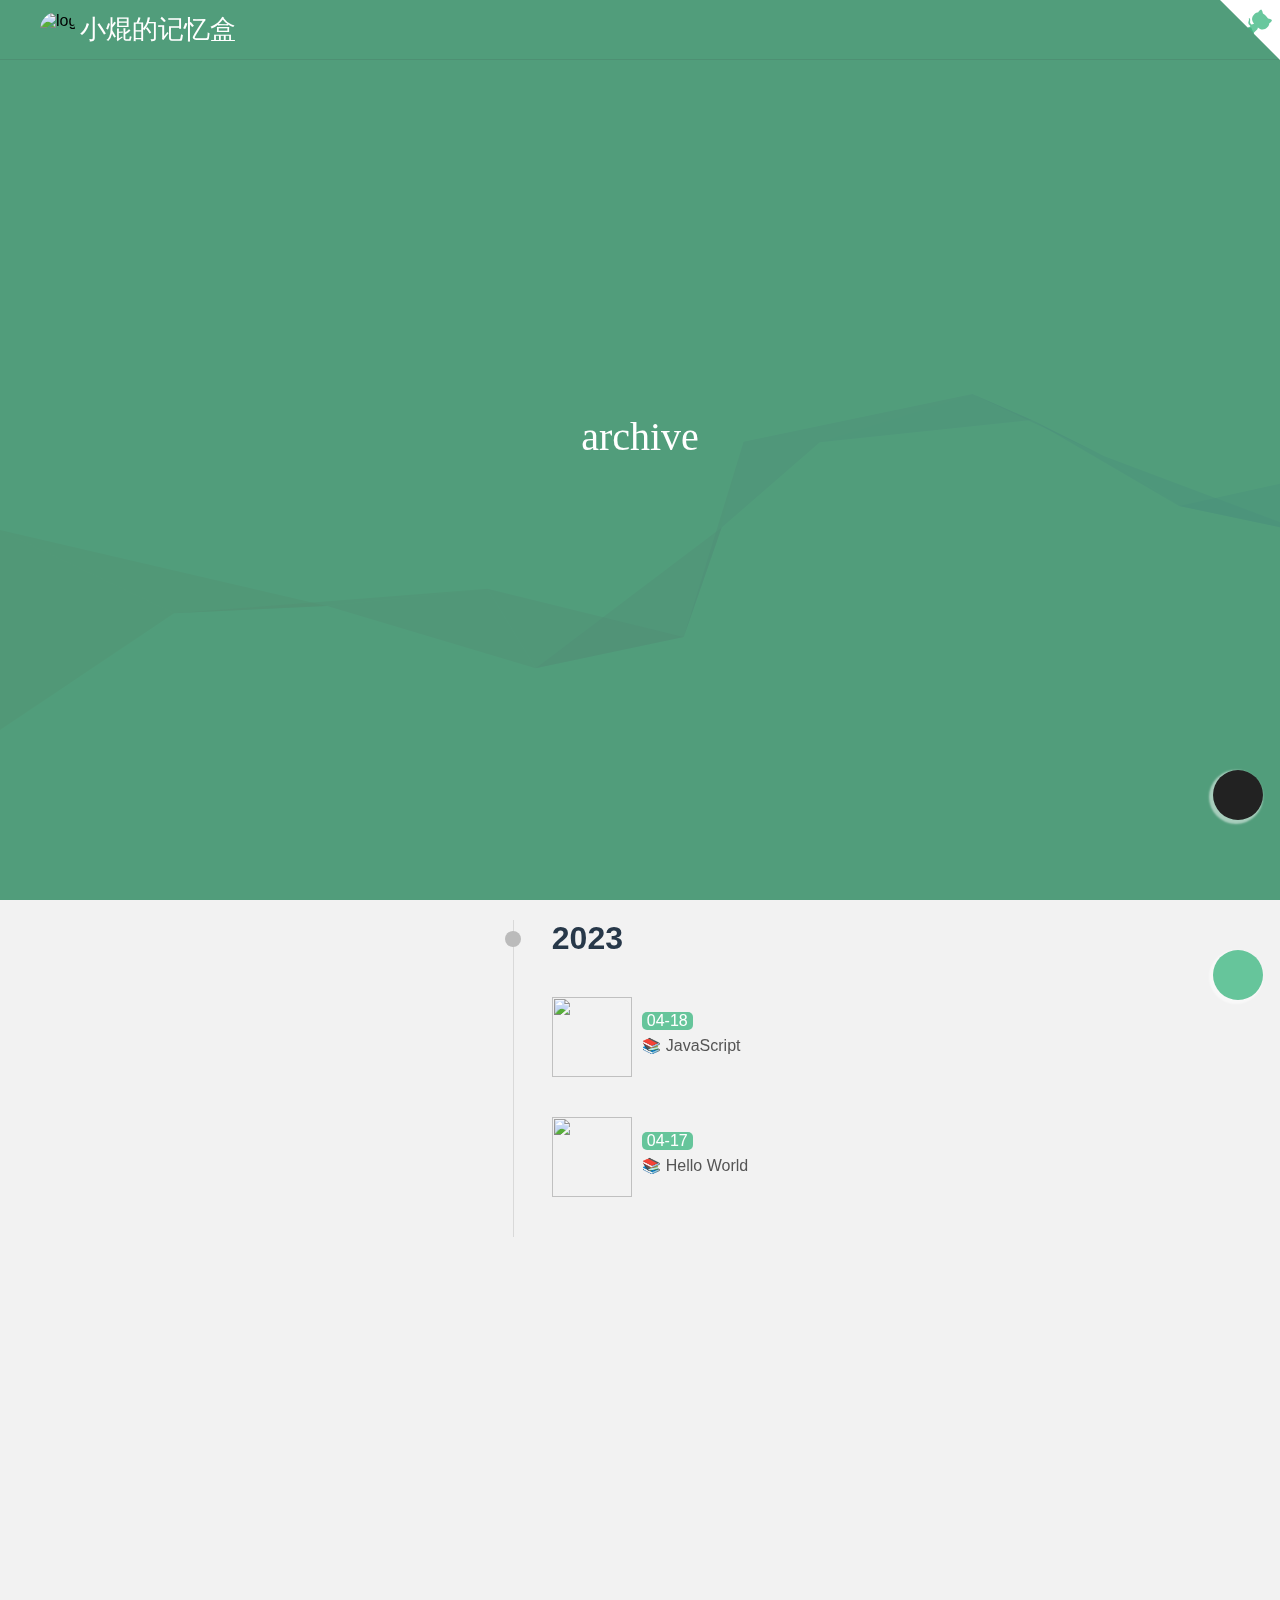
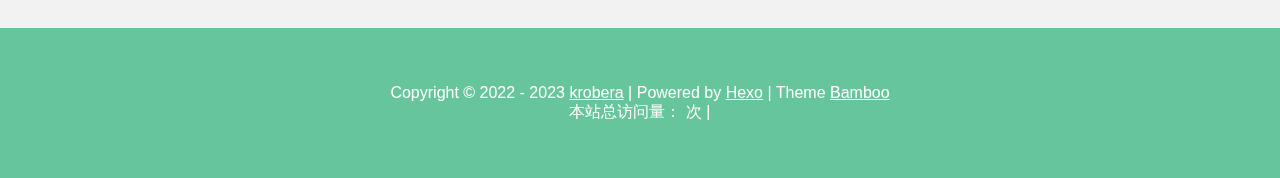
==== archives/index.html @ 3b60a6db "My first test from kun-1" ====
<!DOCTYPE html>
<html>
  <!-- meta/link... -->
  



<head>
  <meta http-equiv="content-type" content="text/html; charset=utf-8">
  <meta content="width=device-width, initial-scale=1.0, maximum-scale=1.0, user-scalable=0" name="viewport">
  <!-- Global site tag (gtag.js) - Google Analytics -->


  <title>归档 | 小焜的记忆盒</title>

  <link rel="icon" type="image/x-icon, image/vnd.microsoft.icon" href="/favicon.ico">
  <link rel="stylesheet" href="https://at.alicdn.com/t/font_1911880_c1nvbyezg17.css">
  <link href="https://unpkg.com/@fortawesome/fontawesome-free/css/all.min.css" rel="stylesheet">
  <link href="/js/swiper/swiper@5.4.1.min.css" rel="stylesheet">
  
  
    <script>
        var themeModelId = '4';
        if (themeModelId) {
            localStorage.setItem('modelId', themeModelId);
        }
    </script>
    
    <script defer src="https://cdn.jsdelivr.net/gh/yuang01/live2d-widget@latest/autoload.js"></script>
    <script>
        var live2dOpen = eval('true') || false;
        if (!live2dOpen) {
            localStorage.setItem('waifu-display', 1609323474481);
        }
    </script>
  
  
  
<link rel="stylesheet" href="/css/animate.min.css">

  
<link rel="stylesheet" href="/css/style.css">

  
  
    <link href="https://cdn.jsdelivr.net/npm/@fancyapps/ui@5.0/dist/fancybox/fancybox.css" rel="stylesheet">
  
  
    
<link rel="stylesheet" href="/js/shareJs/share.min.css">

  
  <style>
        @media (max-width: 992px) {
            #waifu {
                display: none;
            }
        }
    </style>
    <script defer src="//cdn.bootcss.com/pace/1.0.2/pace.min.js"></script>
    <link href="//cdn.bootcss.com/pace/1.0.2/themes/pink/pace-theme-flash.css" rel="stylesheet">

    
    
    <!-- 依赖于jquery和vue -->
    
        <script src="https://unpkg.com/jquery@3.5.1/dist/jquery.min.js"></script>
    

    
        <script src="https://unpkg.com/vue@2.6.11/dist/vue.min.js"></script>
    

    <!-- import link -->
    
        
            
        
            
        
    
    <!-- import script -->
    
        
            
        
            
        
    

<meta name="generator" content="Hexo 6.3.0"></head>

  
  <!-- 预加载动画 -->
  <!-- 页面预加载动画 -->

  
    <div class="preloader_2" id="loader">
  <div class="loader"></div>
</div>

  
<script>
  var endLoading = function () {
    document.body.style.overflow = 'auto';
    document.getElementById('loader').classList.add("loading");
  }
  window.addEventListener('DOMContentLoaded',endLoading);
</script>

  <body>
    <!-- 判断是否为暗黑风格 -->
    <!-- 判断是否为黑夜模式 -->
<script>
  let isDark = JSON.parse(localStorage.getItem('dark')) || JSON.parse('false');

  if (isDark) {
    $(document.body).addClass('darkModel');
  }
</script>

    <!-- 需要在上面加载的js -->
    <script>
  function loadScript(src, cb) {
    return new Promise(resolve => {
      setTimeout(function () {
        var HEAD = document.getElementsByTagName("head")[0] || document.documentElement;
        var script = document.createElement("script");
        script.setAttribute("type", "text/javascript");
        if (cb) {
          if (JSON.stringify(cb)) {
            for (let p in cb) {
              if (p == "onload") {
                script[p] = () => {
                  cb[p]()
                  resolve()
                }
              } else {
                script[p] = cb[p]
                script.onload = resolve
              }
            }
          } else {
            script.onload = () => {
              cb()
              resolve()
            };
          }
        } else {
          script.onload = resolve
        }
        script.setAttribute("src", src);
        HEAD.appendChild(script);
      });
    });
  }

  //https://github.com/filamentgroup/loadCSS
  var loadCSS = function (src) {
    return new Promise(resolve => {
      setTimeout(function () {
        var link = document.createElement('link');
        link.rel = "stylesheet";
        link.href = src;
        link.onload = resolve;
        document.getElementsByTagName("head")[0].appendChild(link);
      });
    });
  };

</script> 

<!-- 轮播图所需要的js -->
<script src="/js/swiper/swiper.min.js"></script>
<script src="/js/swiper/vue-awesome-swiper.js"></script>
<script src="/js/swiper/swiper.animate1.0.3.min.js"></script>

<script type="text/javascript">
  Vue.use(window.VueAwesomeSwiper)
</script>


  <script src="/js/vue-typed-js/index.js"></script>


<!-- 首页的公告滚动插件的js需要重新加载 -->
<script src="/js/vue-seamless-scroll/index.js"></script>

<!-- 打字机效果js -->
<script src="https://unpkg.com/typed.js@2.0.11"></script>


    <div id="safearea">
      <main class="main" id="pjax-container">
        <!-- 头部导航 -->
        
<header class="header  " 
  id="navHeader"
  style="position: fixed;
  left: 0; top: 0; z-index: 10;width: 100%;"
>
  <div class="header-content">
    <div class="bars">
      <div id="appDrawer" class="sidebar-image">
  <div class="drawer-box-icon">
    <i class="fas fa-bars" aria-hidden="true" @click="showDialogDrawer"></i>
  </div>
  
  <transition name="fade">
    <div class="drawer-box_mask" v-cloak style="display: none;" v-show="visible" @click.self="cancelDialogDrawer">
    </div>
  </transition>
  <div class="drawer-box" :class="{'active': visible}">
    <div class="drawer-box-head bg-color">
      <img class="drawer-box-head_logo lazyload placeholder" src="/medias/head.jpg" class="lazyload placeholder" data-srcset="/medias/head.jpg" srcset="https://pic1.zhimg.com/v2-cd38920285d125be80b3eb504052c550_b.webp" alt="logo">
      <h3 class="drawer-box-head_title">小焜的记忆盒</h3>
      <h5 class="drawer-box-head_desc">欢迎来到小焜的个人空间</h5>
    </div>
    
    <div class="drawer-box-content">
      <ul class="drawer-box-content_menu">
        
        
          <li class="drawer-box-content_item">
            <a target="_blank" rel="noopener" href="https://github.com/krobera">
              <i class="fas fa-github" aria-hidden="true"></i>
              <span>Github</span>
            </a>
          </li>
        
      </ul>
    </div>
  </div>
</div>

<script>
  var body = document.body || document.documentElement || window;
  var vm = new Vue({
    el: '#appDrawer',
    data: {
      visible: false,
      top: 0,
      openArr: [],
    },
    computed: {
    },
    mounted() {
    },
    methods: {
      isOpen(index) {
        if (this.openArr.includes(index)) {
          return true;
        } else {
          return false;
        }
      },
      openOrCloseMenu(curIndex) {
        const index = this.openArr.indexOf(curIndex);
        if (index !== -1) {
          this.openArr.splice(index, 1);
        } else {
          this.openArr.push(curIndex);
        }
      },
      showDialogDrawer() {
        this.visible = true;
        // 防止页面滚动，只能让弹框滚动
        this.top = $(document).scrollTop()
        body.style.cssText = 'width: 100%; height: 100%;overflow: hidden;';
      },
      cancelDialogDrawer() {
        this.visible = false;
        body.removeAttribute('style');
        $(document).scrollTop(this.top)
      }
    },
    created() {}
  })
</script>

    </div>
    <div class="blog-title" id="author-avatar">
      
        <div class="avatar">
          <img src="/medias/head.jpg" class="lazyload placeholder" data-srcset="/medias/head.jpg" srcset="https://pic1.zhimg.com/v2-cd38920285d125be80b3eb504052c550_b.webp" alt="logo">
        </div>
      
      <a href="/" class="logo">小焜的记忆盒</a>
    </div>
    <nav class="navbar">
      <ul class="menu">
        
      </ul>
      
      
        <div id="appSearch">
  <div class="search"  @click="showDialog()"><i class="fas fa-search" aria-hidden="true"></i></div>
  <transition name="fade">
    <div class="message-box_wrapper" style="display: none;" v-cloak v-show="dialogVisible" @click.self="cancelDialogVisible()">
      <div class="message-box animated bounceInDown">
        <h2>
          <span>
            <i class="fas fa-search" aria-hidden="true"></i>
            <span class="title">本地搜索</span>
          </span>
          <i class="fas fa-times close" pointer style="float:right;" aria-hidden="true" @click.self="cancelDialogVisible()"></i>
        </h2>
        <form class="site-search-form">
          <input type="text"
            placeholder="请输入关键字"
            id="local-search-input" 
            @click="getSearchFile()"
            class="st-search-input"
            v-model="searchInput"
          />
        </form>
        <div class="result-wrapper">
          <div id="local-search-result" class="local-search-result-cls"></div>
        </div>
      </div>
    </div>
  </transition>
</div>
<script src="/js/local_search.js"></script>
<script>
  var body = document.body || document.documentElement || window;
  var vm = new Vue({
    el: '#appSearch',
    data: {
      dialogVisible: false,
      searchInput: '',
      top: 0,
    },
    computed: {
    },
    mounted() {
      window.addEventListener('pjax:complete', () => {
        this.cancelDialogVisible();
      })
    },
    methods: {
      showDialog() {
        this.dialogVisible = true;
        // 防止页面滚动，只能让弹框滚动
        this.top = $(document).scrollTop()
        body.style.cssText = 'overflow: hidden;';
      },
      getSearchFile() {
        if (!this.searchInput) {
          getSearchFile("/search.xml");
        }
      },
      cancelDialogVisible() {
        this.dialogVisible = false;
        body.removeAttribute('style');
        $(document).scrollTop(this.top)
      },
    },
    created() {}
  })
</script>
<!-- 解决刷新页面闪烁问题，可以在元素上添加display: none, 或者用vue.extend方法，详情：https://blog.csdn.net/qq_31393401/article/details/81017912 -->
<!-- 下面是搜索基本写法 -->
<!-- <script type="text/javascript" id="local.search.active">
  var inputArea = document.querySelector("#local-search-input");
  inputArea.onclick   = function(){ getSearchFile(); this.onclick = null }
  inputArea.onkeydown = function(){ if(event.keyCode == 13) return false }
</script> -->

      

    </nav>
  </div>
  
    <a target="_blank" rel="noopener" href="https://github.com/krobera" class="github-corner color-primary" aria-label="View source on GitHub"><svg width="60" height="60" viewBox="0 0 250 250" style="fill:#fff; position: absolute; top: 0; border: 0; right: 0;" aria-hidden="true"><path d="M0,0 L115,115 L130,115 L142,142 L250,250 L250,0 Z"></path><path d="M128.3,109.0 C113.8,99.7 119.0,89.6 119.0,89.6 C122.0,82.7 120.5,78.6 120.5,78.6 C119.2,72.0 123.4,76.3 123.4,76.3 C127.3,80.9 125.5,87.3 125.5,87.3 C122.9,97.6 130.6,101.9 134.4,103.2" fill="currentColor" style="transform-origin: 130px 106px;" class="octo-arm"></path><path d="M115.0,115.0 C114.9,115.1 118.7,116.5 119.8,115.4 L133.7,101.6 C136.9,99.2 139.9,98.4 142.2,98.6 C133.8,88.0 127.5,74.4 143.8,58.0 C148.5,53.4 154.0,51.2 159.7,51.0 C160.3,49.4 163.2,43.6 171.4,40.1 C171.4,40.1 176.1,42.5 178.8,56.2 C183.1,58.6 187.2,61.8 190.9,65.4 C194.5,69.0 197.7,73.2 200.1,77.6 C213.8,80.2 216.3,84.9 216.3,84.9 C212.7,93.1 206.9,96.0 205.4,96.6 C205.1,102.4 203.0,107.8 198.3,112.5 C181.9,128.9 168.3,122.5 157.7,114.1 C157.9,116.9 156.7,120.9 152.7,124.9 L141.0,136.5 C139.8,137.7 141.6,141.9 141.8,141.8 Z" fill="currentColor" class="octo-body"></path></svg></a><style>.github-corner:hover .octo-arm{animation:octocat-wave 560ms ease-in-out}@keyframes octocat-wave{0%,100%{transform:rotate(0)}20%,60%{transform:rotate(-25deg)}40%,80%{transform:rotate(10deg)}}@media (max-width:500px){.github-corner:hover .octo-arm{animation:none}.github-corner .octo-arm{animation:octocat-wave 560ms ease-in-out}}</style>
  
  
    <div id="he-plugin-simple"></div>
    <script>
      WIDGET = {
        CONFIG: {
          "modules": "012",
          "background": 5,
          "tmpColor": "4A4A4A",
          "tmpSize": 16,
          "cityColor": "4A4A4A",
          "citySize": 16,
          "aqiSize": 16,
          "weatherIconSize": 24,
          "alertIconSize": 18,
          "padding": "10px 10px 10px 10px",
          "shadow": "1",
          "language": "auto",
          "borderRadius": 5,
          "fixed": "false",
          "vertical": "middle",
          "horizontal": "center",
          "key": "2784dd3fcb1e4f0f9a9b579bf69641f2"
        }
      }
    </script>
    <script defer src="https://widget.qweather.net/simple/static/js/he-simple-common.js?v=2.0"></script> 
    
</header>
        <!-- 内容区域 -->
        <div class="bg-dark-floor" style="position: fixed;left: 0;top: 0;width: 100%;height: 100%;z-index: -2;"></div>
<div class="bg-light-floor-archive" style="position: fixed;left: 0;top: 0;width: 100%;height: 100%;z-index: -3;"></div>
<div class="archive-header" style="background-image:url('https://pic1.zhimg.com/80/v2-1414b3a4b205e19060db18a20d08723a_1440w.jpg?source=1940ef5c')">
  <div class="archive-header-title">
    archive
  </div>
  <div class="archive-header-desc">
  
  <span class="title" id="archive-header-desc"></span>
  <script>
  function typedFn() {
    const el = '#archive-header-desc';
    const type = 'archive';
    let desc = '愿你如风，被人温柔以待'
    var typed = new Typed(el, {
      strings: [desc],
      startDelay: 100,
      typeSpeed: 100,
      loop: true,
      backSpeed: 50,
      showCursor: true
    });
  }
  typedFn();
</script>
  
  </div>
  <div class="mask-box"></div>
</div>

<div class="archive-video">
  <video class="full-video" autoplay loop muted>
      <source style="width: 100%;height: 100vh;" src="/">
  </video>
  <div class="video-header-title">
    archive
  </div>
  <div class="video-header-desc">
  
      <span class="title" id="archive-video-header-desc"></span>
      <script>
  function typedFn() {
    const el = '#archive-video-header-desc';
    const type = 'archive';
    let desc = '愿你如风，被人温柔以待'
    var typed = new Typed(el, {
      strings: [desc],
      startDelay: 100,
      typeSpeed: 100,
      loop: true,
      backSpeed: 50,
      showCursor: true
    });
  }
  typedFn();
</script>
      
  </div>
  <div class="mask-box"></div>
</div>

<!-- hash算法 -->


<div class="archive-main">
  <section class="archive">
    <div class="archive-content">
      <ul class="post-archive">
        
        
          
            
            <div class="year" data-aos="zoom-in-up">
                <div class="bullet"></div>
                <a href="/archives/2023">2023</a>
            </div>
          
          <li class="post-item" data-aos="fade-left">
            
            <div class="post-img-box">
              <a href="/2023/04/18/JavaScript/" class="post-img " style="background-size: cover; 
                background-position: center center;">
                <img class="lazyload lazyload placeholder" src="https://pic3.zhimg.com/80/v2-5f7cb7e900b9dcf5354c3d4d2c5cc3c2_1440w.webp" class="lazyload placeholder" data-srcset="https://pic3.zhimg.com/80/v2-5f7cb7e900b9dcf5354c3d4d2c5cc3c2_1440w.webp" srcset="https://pic1.zhimg.com/v2-cd38920285d125be80b3eb504052c550_b.webp" alt="">
              </a>
            </div>
            <div class="post-date-title">
              <div>
                <span class="post-date">04-18</span>
              </div>
              <a class="post-title" href="/2023/04/18/JavaScript/">JavaScript</a>
            </div>
          </li>
        
          
          <li class="post-item" data-aos="fade-left">
            
            <div class="post-img-box">
              <a href="/2023/04/17/hello-world/" class="post-img " style="background-size: cover; 
                background-position: center center;">
                <img class="lazyload lazyload placeholder" src="https://pic3.zhimg.com/80/v2-5f7cb7e900b9dcf5354c3d4d2c5cc3c2_1440w.webp" class="lazyload placeholder" data-srcset="https://pic3.zhimg.com/80/v2-5f7cb7e900b9dcf5354c3d4d2c5cc3c2_1440w.webp" srcset="https://pic1.zhimg.com/v2-cd38920285d125be80b3eb504052c550_b.webp" alt="">
              </a>
            </div>
            <div class="post-date-title">
              <div>
                <span class="post-date">04-17</span>
              </div>
              <a class="post-title" href="/2023/04/17/hello-world/">Hello World</a>
            </div>
          </li>
        
      </ul>
    </div>
  </section>
  <div class="w-70">
    
  </div>
</div>

      </main>
    </div>

    <!-- 页脚 -->
    
  
  
    <!-- 底部鱼儿跳动效果，依赖于jquery-->
<div id="j-fish-skip" style=" position: relative;height: 153px;width: auto;"></div>
<script>
  var RENDERER = {
    POINT_INTERVAL: 5,
    FISH_COUNT: 3,
    MAX_INTERVAL_COUNT: 50,
    INIT_HEIGHT_RATE: .5,
    THRESHOLD: 50,
    FISH_COLOR: '',
    init: function () {
      this.setFishColor(); this.setParameters(), this.reconstructMethods(), this.setup(), this.bindEvent(), this.render()
    },
    setFishColor: function () {
      let isDark = JSON.parse(localStorage.getItem('dark')) || JSON.parse('false');
      if (isDark) {
        this.FISH_COLOR = '#222'; // 暗黑色，有时间把这整成一个变量
      } else {
        this.FISH_COLOR = '' || 'rgba(66, 185, 133, 0.8)';
      }
    },
    setParameters: function () {
      this.$window = $(window), this.$container = $("#j-fish-skip"), this.$canvas = $("<canvas />"), this.context = this.$canvas.appendTo(this.$container).get(0).getContext("2d"), this.points = [], this.fishes = [], this.watchIds = []
    },
    createSurfacePoints: function () {
      var t = Math.round(this.width / this.POINT_INTERVAL);
      this.pointInterval = this.width / (t - 1), this.points.push(new SURFACE_POINT(this, 0));
      for (var i = 1; i < t; i++) {
        var e = new SURFACE_POINT(this, i * this.pointInterval),
          h = this.points[i - 1];
        e.setPreviousPoint(h), h.setNextPoint(e), this.points.push(e)
      }
    },
    reconstructMethods: function () {
      this.watchWindowSize = this.watchWindowSize.bind(this), this.jdugeToStopResize = this.jdugeToStopResize.bind(this), this.startEpicenter = this.startEpicenter.bind(this), this.moveEpicenter = this.moveEpicenter.bind(this), this.reverseVertical = this.reverseVertical.bind(this), this.render = this.render.bind(this)
    },
    setup: function () {
      this.points.length = 0, this.fishes.length = 0, this.watchIds.length = 0, this.intervalCount = this.MAX_INTERVAL_COUNT, this.width = this.$container.width(), this.height = this.$container.height(), this.fishCount = this.FISH_COUNT * this.width / 500 * this.height / 500, this.$canvas.attr({
        width: this.width,
        height: this.height
      }), this.reverse = !1, this.fishes.push(new FISH(this)), this.createSurfacePoints()
    },
    watchWindowSize: function () {
      this.clearTimer(), this.tmpWidth = this.$window.width(), this.tmpHeight = this.$window.height(), this.watchIds.push(setTimeout(this.jdugeToStopResize, this.WATCH_INTERVAL))
    },
    clearTimer: function () {
      for (; this.watchIds.length > 0;) clearTimeout(this.watchIds.pop())
    },
    jdugeToStopResize: function () {
      var t = this.$window.width(),
        i = this.$window.height(),
        e = t == this.tmpWidth && i == this.tmpHeight;
      this.tmpWidth = t, this.tmpHeight = i, e && this.setup()
    },
    bindEvent: function () {
      this.$window.on("resize", this.watchWindowSize), this.$container.on("mouseenter", this.startEpicenter), this.$container.on("mousemove", this.moveEpicenter)
    },
    getAxis: function (t) {
      var i = this.$container.offset();
      return {
        x: t.clientX - i.left + this.$window.scrollLeft(),
        y: t.clientY - i.top + this.$window.scrollTop()
      }
    },
    startEpicenter: function (t) {
      this.axis = this.getAxis(t)
    },
    moveEpicenter: function (t) {
      var i = this.getAxis(t);
      this.axis || (this.axis = i), this.generateEpicenter(i.x, i.y, i.y - this.axis.y), this.axis = i
    },
    generateEpicenter: function (t, i, e) {
      if (!(i < this.height / 2 - this.THRESHOLD || i > this.height / 2 + this.THRESHOLD)) {
        var h = Math.round(t / this.pointInterval);
        h < 0 || h >= this.points.length || this.points[h].interfere(i, e)
      }
    },
    reverseVertical: function () {
      this.reverse = !this.reverse;
      for (var t = 0, i = this.fishes.length; t < i; t++) this.fishes[t].reverseVertical()
    },
    controlStatus: function () {
      for (var t = 0, i = this.points.length; t < i; t++) this.points[t].updateSelf();
      for (t = 0, i = this.points.length; t < i; t++) this.points[t].updateNeighbors();
      this.fishes.length < this.fishCount && 0 == --this.intervalCount && (this.intervalCount = this.MAX_INTERVAL_COUNT, this.fishes.push(new FISH(this)))
    },
    render: function () {
      requestAnimationFrame(this.render), this.controlStatus(), this.context.clearRect(0, 0, this.width, this.height), this.context.fillStyle = this.FISH_COLOR;
      for (var t = 0, i = this.fishes.length; t < i; t++) this.fishes[t].render(this.context);
      this.context.save(), this.context.globalCompositeOperation = "xor", this.context.beginPath(), this.context.moveTo(0, this.reverse ? 0 : this.height);
      for (t = 0, i = this.points.length; t < i; t++) this.points[t].render(this.context);
      this.context.lineTo(this.width, this.reverse ? 0 : this.height), this.context.closePath(), this.context.fill(), this.context.restore()
    }
  },
  SURFACE_POINT = function (t, i) {
    this.renderer = t, this.x = i, this.init()
  };
  SURFACE_POINT.prototype = {
    SPRING_CONSTANT: .03,
    SPRING_FRICTION: .9,
    WAVE_SPREAD: .3,
    ACCELARATION_RATE: .01,
    init: function () {
      this.initHeight = this.renderer.height * this.renderer.INIT_HEIGHT_RATE, this.height = this.initHeight, this.fy = 0, this.force = {
        previous: 0,
        next: 0
      }
    },
    setPreviousPoint: function (t) {
      this.previous = t
    },
    setNextPoint: function (t) {
      this.next = t
    },
    interfere: function (t, i) {
      this.fy = this.renderer.height * this.ACCELARATION_RATE * (this.renderer.height - this.height - t >= 0 ? -1 : 1) * Math.abs(i)
    },
    updateSelf: function () {
      this.fy += this.SPRING_CONSTANT * (this.initHeight - this.height), this.fy *= this.SPRING_FRICTION, this.height += this.fy
    },
    updateNeighbors: function () {
      this.previous && (this.force.previous = this.WAVE_SPREAD * (this.height - this.previous.height)), this.next && (this.force.next = this.WAVE_SPREAD * (this.height - this.next.height))
    },
    render: function (t) {
      this.previous && (this.previous.height += this.force.previous, this.previous.fy += this.force.previous), this.next && (this.next.height += this.force.next, this.next.fy += this.force.next), t.lineTo(this.x, this.renderer.height - this.height)
    }
  };
  var FISH = function (t) {
    this.renderer = t, this.init()
  };
  FISH.prototype = {
    GRAVITY: .4,
    init: function () {
      this.direction = Math.random() < .5, this.x = this.direction ? this.renderer.width + this.renderer.THRESHOLD : -this.renderer.THRESHOLD, this.previousY = this.y, this.vx = this.getRandomValue(4, 10) * (this.direction ? -1 : 1), this.renderer.reverse ? (this.y = this.getRandomValue(1 * this.renderer.height / 10, 4 * this.renderer.height / 10), this.vy = this.getRandomValue(2, 5), this.ay = this.getRandomValue(.05, .2)) : (this.y = this.getRandomValue(6 * this.renderer.height / 10, 9 * this.renderer.height / 10), this.vy = this.getRandomValue(-5, -2), this.ay = this.getRandomValue(-.2, -.05)), this.isOut = !1, this.theta = 0, this.phi = 0
    },
    getRandomValue: function (t, i) {
      return t + (i - t) * Math.random()
    },
    reverseVertical: function () {
      this.isOut = !this.isOut, this.ay *= -1
    },
    controlStatus: function (t) {
      this.previousY = this.y, this.x += this.vx, this.y += this.vy, this.vy += this.ay, this.renderer.reverse ? this.y > this.renderer.height * this.renderer.INIT_HEIGHT_RATE ? (this.vy -= this.GRAVITY, this.isOut = !0) : (this.isOut && (this.ay = this.getRandomValue(.05, .2)), this.isOut = !1) : this.y < this.renderer.height * this.renderer.INIT_HEIGHT_RATE ? (this.vy += this.GRAVITY, this.isOut = !0) : (this.isOut && (this.ay = this.getRandomValue(-.2, -.05)), this.isOut = !1), this.isOut || (this.theta += Math.PI / 20, this.theta %= 2 * Math.PI, this.phi += Math.PI / 30, this.phi %= 2 * Math.PI), this.renderer.generateEpicenter(this.x + (this.direction ? -1 : 1) * this.renderer.THRESHOLD, this.y, this.y - this.previousY), (this.vx > 0 && this.x > this.renderer.width + this.renderer.THRESHOLD || this.vx < 0 && this.x < -this.renderer.THRESHOLD) && this.init()
    },
    render: function (t) {
      t.save(), t.translate(this.x, this.y), t.rotate(Math.PI + Math.atan2(this.vy, this.vx)), t.scale(1, this.direction ? 1 : -1), t.beginPath(), t.moveTo(-30, 0), t.bezierCurveTo(-20, 15, 15, 10, 40, 0), t.bezierCurveTo(15, -10, -20, -15, -30, 0), t.fill(), t.save(), t.translate(40, 0), t.scale(.9 + .2 * Math.sin(this.theta), 1), t.beginPath(), t.moveTo(0, 0), t.quadraticCurveTo(5, 10, 20, 8), t.quadraticCurveTo(12, 5, 10, 0), t.quadraticCurveTo(12, -5, 20, -8), t.quadraticCurveTo(5, -10, 0, 0), t.fill(), t.restore(), t.save(), t.translate(-3, 0), t.rotate((Math.PI / 3 + Math.PI / 10 * Math.sin(this.phi)) * (this.renderer.reverse ? -1 : 1)), t.beginPath(), this.renderer.reverse ? (t.moveTo(5, 0), t.bezierCurveTo(10, 10, 10, 30, 0, 40), t.bezierCurveTo(-12, 25, -8, 10, 0, 0)) : (t.moveTo(-5, 0), t.bezierCurveTo(-10, -10, -10, -30, 0, -40), t.bezierCurveTo(12, -25, 8, -10, 0, 0)), t.closePath(), t.fill(), t.restore(), t.restore(), this.controlStatus(t)
    }
  }, $(function () {
    RENDERER.init()
    $('.dark').click(function () {
      setTimeout(() => {
        RENDERER.setFishColor();
        RENDERER.context.fill();
      });
    })
  });
</script>
  
  <div class="footer bg-color">
    <div class="footer-main">
      
        
          <div class="link">
            
          </div>
        
      
        
          <div class="footer-copyright">
            <p>Copyright © 2022 - 2023 <a target="_blank" rel="noopener" href="https://github.com/krobera">krobera</a> | Powered by <a target="_blank" rel="noopener" href="https://hexo.io/zh-cn/docs/">Hexo</a> | Theme <a target="_blank" rel="noopener" href="https://github.com/yuang01/theme">Bamboo</a> </p>

          </div>
        
      
        
          
            <!-- 不蒜子统计 -->
            <!-- 不蒜子统计 -->
<span id="busuanzi_container_site_pv">
      <i class="fas fa-eye" aria-hidden="true"></i>本站总访问量：<span id="busuanzi_value_site_pv"></span> 次
</span>
<span class="post-meta-divider">|</span>
<span id="busuanzi_container_site_uv" style='display:none'>
      <i class="fas fa-users" aria-hidden="true"></i>本站访客数：<span id="busuanzi_value_site_uv"></span> 人
</span>

          
        
      
        
          <div class="footer-custom">
            
          </div>
        
      
    </div>
  </div>



    <!-- 渲染暗黑按钮 -->
    
      <div class="dark">
  <div class="dark-content">
    <i class="fas fa-moon" aria-hidden="true"></i>
    <!-- <span>关灯</span> -->
  </div>
  
</div>

<script>
  $(function() {
    let isDark = JSON.parse(localStorage.getItem('dark'))  || JSON.parse('false');
    if (isDark) {
      $(".dark-content").replaceWith(
          `
          <div class='dark-content'>
            <i class="fas fa-lightbulb" aria-hidden="true"></i>
          </div>
          `
        );
    }
    $('.dark').click(function() {
      if ($(document.body).is('.darkModel')) {
        $(document.body).removeClass('darkModel');
        localStorage.setItem('dark', false);
        $(".dark-content").replaceWith(
          `
          <div class='dark-content'>
            <i class="fas fa-moon" aria-hidden="true"></i>
          </div>
          `
        );
      } else {
        $(document.body).addClass('darkModel');
        localStorage.setItem('dark', true);
        $(".dark-content").replaceWith(
          `
          <div class='dark-content'>
            <i class="fas fa-lightbulb" aria-hidden="true"></i>
          </div>
          `
        );
      }
    })
  })
</script>
    
    <!-- 渲染回到顶部按钮 -->
    
      <div class="goTop top-btn-color" pointer>
  <i class="fas fa-arrow-up" aria-hidden="true"></i>
</div>
<script src="/js/goTop.js"></script>

    
    <!-- 渲染左下角音乐播放器 -->
    
      <link rel="stylesheet" href="/js/aplayer/APlayer@1.10.1.min.css">
<style>
.aplayer .aplayer-lrc p {
  
  font-size: 12px;
  font-weight: 700;
  line-height: 16px !important;
}

.aplayer .aplayer-lrc p.aplayer-lrc-current {
  
  font-size: 15px;
  color: #42b983;
}


.aplayer.aplayer-fixed.aplayer-narrow .aplayer-body {
  left: -66px !important;
}

.aplayer.aplayer-fixed.aplayer-narrow .aplayer-body:hover {
  left: 0px !important;
}


</style>
<meting-js  
  class=""
  server="tencent"
  type="playlist"
  id="8062553743"
  fixed='true'
  autoplay='true'
  theme='#42b983'
  loop='all'
  order='random'
  preload='auto'
  volume='0.7'
  list-folded='true'
>
</meting-js>

<!-- <style>
  #aplayer {
    position: fixed;
    left: 0;
    bottom: 300px;
  }
</style> -->
<script src="https://unpkg.com/aplayer@1.10.1/dist/APlayer.min.js"></script>
<script src="https://unpkg.com/meting@2/dist/Meting.min.js"></script>
    

    <!-- 图片放大 -->
    
      <script src="https://cdn.jsdelivr.net/npm/@fancyapps/ui@5.0/dist/fancybox/fancybox.umd.js"></script>
    

    <!-- 百度解析 -->
    <!-- Baidu Analytics -->

    <!-- Baidu Push -->

<script>
    (function () {
        var bp = document.createElement('script');
        var curProtocol = window.location.protocol.split(':')[0];
        if (curProtocol === 'https') {
            bp.src = 'https://zz.bdstatic.com/linksubmit/push.js';
        } else {
            bp.src = 'http://push.zhanzhang.baidu.com/push.js';
        }
        var s = document.getElementsByTagName("script")[0];
        s.parentNode.insertBefore(bp, s);
    })();
</script>

    
    <!-- 背景彩带 -->
    
      <script type="text/javascript" size="100" alpha='0.4' zIndex="-1" src="/js/ribbon.min.js"></script>
    

    <script src="/js/utils/index.js"></script>
    <script src="/js/app.js"></script>
    
    <!-- 文章目录所需js -->
<!-- <link href="/js/tocbot/tocbot.css" rel="stylesheet">
<script src="/js/tocbot/tocbot.min.js"></script> -->

<script src="https://cdnjs.cloudflare.com/ajax/libs/tocbot/4.18.2/tocbot.min.js"></script>


<link rel="stylesheet" href="https://cdnjs.cloudflare.com/ajax/libs/tocbot/4.18.2/tocbot.css">

<script>
  var headerEl = 'h2, h3, h4, h5',  //headers 
    content = '.post-detail',//文章容器
    idArr = {};  //标题数组以确定是否增加索引id
  //add #id
  var option = {
    // Where to render the table of contents.
    tocSelector: '.toc',
    // Where to grab the headings to build the table of contents.
    contentSelector: content,
    // Which headings to grab inside of the contentSelector element.
    headingSelector: headerEl,
    scrollSmooth: true,
    scrollSmoothOffset: -70,
    // headingsOffset: -($(window).height() * 0.4 - 45),
    headingsOffset: -($(window).height() * 0.4 - 70),
    // positionFixedSelector: '.toc-main',
    // positionFixedClass: 'is-position-fixed',
    fixedSidebarOffset: 'auto',
    activeLinkClass: 'is-active-link',
    orderedList: true,
    collapseDepth: 20,
    // onClick: function (e) {},
  }
  if ($('.toc').length > 0) {

    $(content).children(headerEl).each(function () {
      //去除空格以及多余标点
      var headerId = $(this).text().replace(/[\s|\~|`|\!|\@|\#|\$|\%|\^|\&|\*|\(|\)|\_|\+|\=|\||\|\[|\]|\{|\}|\;|\:|\"|\'|\,|\<|\.|\>|\/|\?|\：|\，|\。]/g, '');

      headerId = headerId.toLowerCase();
      if (idArr[headerId]) {
        //id已经存在
        $(this).attr('id', headerId + '-' + idArr[headerId]);
        idArr[headerId]++;
      }
      else {
        //id未存在
        idArr[headerId] = 1;
        $(this).attr('id', headerId);
      }
    });

    document.addEventListener("DOMContentLoaded", function () {
      tocbot.init(option);
      mobileTocClick();
    });

  }

  window.tocScrollFn = function () {
    return bamboo.throttle(function () {
      findHeadPosition();
    }, 100)()
  }
  window.addEventListener('scroll', tocScrollFn);

  const findHeadPosition = function (top) {
    if ($('.toc-list').length <= 0) {
      return false;
    }
    setTimeout(() => {  // or DOMContentLoaded 
      autoScrollToc();
    }, 0);
  }

  const autoScrollToc = function () {
    const $activeItem = document.querySelector('.is-active-link');
    const $cardToc = document.querySelector('.toc-content');
    const activePosition = $activeItem.getBoundingClientRect().top
    const sidebarScrollTop = $cardToc.scrollTop
    if (activePosition > (document.documentElement.clientHeight - 100)) {
      $cardToc.scrollTop = sidebarScrollTop + 150
    }
    if (activePosition < 150) {
      $cardToc.scrollTop = sidebarScrollTop - 150
    }
  }

  document.addEventListener('pjax:send', function () {
    if ($('.toc').length) {
      tocbot.destroy();
    }
  });

  document.addEventListener('pjax:complete', function () {
    if ($('.toc').length) {
      tocbot.init(option);
      mobileTocClick();
    }
  });
  
  // 手机端toc按钮点击出现目录
  const mobileTocClick = function () {
    const $cardTocLayout = document.getElementsByClassName('side_toc')[0];
    const $cardToc = $cardTocLayout.getElementsByClassName('toc-content')[0];
    let right = '45px';
    if (window.innerWidth >= 551 && window.innerWidth <= 992) {
      right = '100px'
    }
    const mobileToc = {
      open: () => {
        $cardTocLayout.style.cssText = 'animation: toc-open .3s; opacity: 1; right: ' + right
      },

      close: () => {
        $cardTocLayout.style.animation = 'toc-close .2s'
        setTimeout(() => {
          $cardTocLayout.style.cssText = "opacity:''; animation: ''; right: ''"
        }, 100)
      }
    }
    document.getElementById('toc-mobile-btn').addEventListener('click', () => {
      if (window.getComputedStyle($cardTocLayout).getPropertyValue('opacity') === '0') mobileToc.open()
      else mobileToc.close()
    })

    $cardToc.addEventListener('click', (e) => {
      if (window.innerWidth < 992) { // 小于992px的时候
        mobileToc.close()
      }
    })
  }
</script>

<style>
  /* .is-position-fixed {
    position: sticky !important;
    top: 74px;
  }

  .toc-main ul {
    counter-reset: show-list;
  }

  .toc-main ul li::before {
    content: counter(item)".";
    display: block;
    position: absolute;
    left: 12px;
    top: 0;
  } */
</style>
 

<!-- 设置导航背景 -->
<script>
  let setHeaderClass = () => {
    const nav = $('#navHeader');
    const navTop = nav.outerHeight();
    const winTop = $(window).scrollTop();
    if(winTop > navTop) {
      nav.addClass('header-bg-color');
    }
    else {
      nav.removeClass('header-bg-color');
    }
  };

  let scrollCollect = () => {
    return bamboo.throttle(function (e) {
      setHeaderClass();
    }, 200)()
  }

  let initHeaderBg = () => {
    setHeaderClass();
  }

  setHeaderClass();
  window.addEventListener('scroll', scrollCollect);

  document.addEventListener('pjax:send', function () {
    window.removeEventListener('scroll', scrollCollect)
  })
  document.addEventListener('pjax:complete', function () {
    window.addEventListener('scroll', scrollCollect);
    setHeaderClass();
  })
</script> 

<!-- 渲染issues标签里的内容 -->
<script>
  function loadIssuesJS() {
    if ($(".post-detail").find(".issues-api").length == 0) {
      return;
    } 
    loadScript('/js/issues/index.js');
  };
  $(function () {
    loadIssuesJS();
  });
  document.addEventListener('pjax:complete', function () {
    if (typeof IssuesAPI == "undefined") {
      loadIssuesJS();
    }
  })
</script>

<!-- 渲染远程json加载的图片标签(getPhotoOnline)里的内容 -->
<script>
  function loadPhotoOnlineJS() {
    if ($(".post-detail").find(".getJsonPhoto-api").length == 0) {
      return;
    } 
    loadScript('/js/getPhotoOnline/index.js');
  };
  $(function () {
    loadPhotoOnlineJS();
  });
  document.addEventListener('pjax:complete', function () {
    if (typeof getPhotoJson == "undefined") {
      loadPhotoOnlineJS();
    }
  })
</script>

<!-- 渲染远程json加载的talk标签(getTalkOnline)里的内容 -->
<script>
  function loadTalkOnlineJS() {
    if ($(".post-detail").find(".getJsonTalk-api").length == 0) {
      return;
    } 
    loadScript('https://cdnjs.cloudflare.com/ajax/libs/waterfall.js/1.0.2/waterfall.min.js'); // 瀑布流插件，https://raphamorim.io/waterfall.js/
    loadScript('/js/getTalkOnline/index.js');
  };
  $(function () {
    loadTalkOnlineJS();
  });
  document.addEventListener('pjax:complete', function () {
    if (typeof getTalkJson == "undefined") {
      loadTalkOnlineJS();
    }
  })
</script>

<!-- 渲染远程json加载的site-card标签(getSiteOnline)里的内容 -->
<script>
  function loadSiteOnlineJS() {
    if ($(".post-detail").find(".getJsonSite-api").length == 0) {
      return;
    } 
    loadScript('/js/getSiteOnline/index.js');
  };
  $(function () {
    loadSiteOnlineJS();
  });
  document.addEventListener('pjax:complete', function () {
    if (typeof getSiteJson == "undefined") {
      loadSiteOnlineJS();
    }
  })
</script>

<!-- 输入框打字特效 -->
<!-- 输入框打字特效 -->

  <script src="/js/activate-power-mode.js"></script>
  <script>
    POWERMODE.colorful = true;  // 打开随机颜色特效
    POWERMODE.shake = false;    // 关闭输入框抖动
    document.body.addEventListener('input', POWERMODE);//监听打字事件
  </script>


<!-- markdown代码一键复制功能 -->

  <link rel="stylesheet" href="https://unpkg.com/v-plugs-ayu/lib/ayu.css">
  <script src="https://unpkg.com/v-plugs-ayu/lib/ayu.umd.min.js"></script>
  <script src="/js/clipboard/clipboard.min.js"></script>
  <div id="appCopy">
  </div>
  <script data-pjax>
    var vm = new Vue({
      el: '#appCopy',
      data: {
      },
      computed: {
      },
      mounted() {
        const that = this;
        var copy = '复制';
        /* code */
        var initCopyCode = function () {
          var copyHtml = '';
          copyHtml += '<button class="btn-copy" data-clipboard-snippet="" style="position:absolute;top:0;right:0;z-index:1;">';
          copyHtml += '<i class="fas fa-copy"></i><span>' + copy + '</span>';
          copyHtml += '</button>';
          $(".post-detail pre").not('.gutter pre').wrap("<div class='codeBox' style='position:relative;width:100%;'></div>")
          $(".post-detail pre").not('.gutter pre').before(copyHtml);
          new ClipboardJS('.btn-copy', {
            target: function (trigger) {
              return trigger.nextElementSibling;
            }
          });
        }
        initCopyCode();
        $('.btn-copy').unbind('click').bind('click', function () {
          doSomething();
        })
        $(document).unbind('keypress').bind('keypress', function (e) {
          if (e.ctrlKey && e.keyCode == 67) {
            doSomething();
          }
        })

        function doSomething() {
          that.$notify({
            title: "成功",
            content: "代码已复制，请遵守相关授权协议。",
            type: 'success'
          })
        }
      },
      methods: {
      },
      created() { }
    })
  </script>
  

<!-- 图片懒加载 -->
<script defer src="https://unpkg.com/vanilla-lazyload@17.1.0/dist/lazyload.min.js"></script>
<script>
  // https://www.npmjs.com/package/vanilla-lazyload
  // Set the options globally
  // to make LazyLoad self-initialize
  window.lazyLoadOptions = {
    elements_selector: ".lazyload",
    threshold: 0
  };
  // Listen to the initialization event
  // and get the instance of LazyLoad
  window.addEventListener(
    "LazyLoad::Initialized",
    function (event) {
      window.lazyLoadInstance = event.detail.instance;
    },
    false
  );
  document.addEventListener('DOMContentLoaded', function () {
    lazyLoadInstance.update();
  });
  document.addEventListener('pjax:complete', function () {
    lazyLoadInstance.update();
  });
</script>


<!-- 卡片滚动动画 -->

    <script type="text/javascript">
  loadScript("https://unpkg.com/scrollreveal@4.0.6/dist/scrollreveal.min.js")
  function pjax_scrollrebeal() {
    ScrollReveal().reveal('.reveal', {
      distance: '120px',
      duration: '400',
      interval: '30',
      scale: '1',
      origin: 'bottom', // 动画开始的方向
      easing: 'ease'
    });
  }
  $(function () {
    var checkScrollReveal = setInterval(function () {
      if ($("#safearea").css("display") != "block") return
      if (typeof ScrollReveal == "undefined") return
      clearInterval(checkScrollReveal)
      pjax_scrollrebeal();
    }, 100)
  });
  document.addEventListener('pjax:complete', function () {
    pjax_scrollrebeal();
  })
</script>
   

<!-- 评论所需js -->

  
    <script type="text/javascript">
  var utteranceCommon = {};

  function check_utterance() {
    let isDark = JSON.parse(localStorage.getItem('dark')) || JSON.parse('false');
    if (isDark) {
      utteranceCommon.Theme = 'github-dark';
    } else {
      utteranceCommon.Theme = 'github-light';
    }

    return document.getElementById("gitment-container");
  }
  comment_el = '#gitment-container';
  load_utterance = function () {
    if ($(comment_el).length) {
      // 匿名函数，防止污染全局变量
      const HEAD = check_utterance();

      var utterances = document.createElement('script');
      utterances.type = 'text/javascript';
      utterances.async = true;
      utterances.setAttribute('issue-term', 'pathname')
      utterances.setAttribute('theme', utteranceCommon.Theme)
      utterances.setAttribute('repo', '')
      utterances.crossorigin = 'anonymous';
      utterances.src = 'https://utteranc.es/client.js';
      // content 是要插入评论的地方
      document.getElementById('gitment-container').appendChild(utterances);

    }
  }

  function dark_utterance() {
    const HEAD = check_utterance();
    if (!HEAD) return;
    const message = {
      type: 'set-theme',
      theme: utteranceCommon.Theme
    };
    const utteranceIframe = document.querySelector('iframe');
    utteranceIframe.contentWindow.postMessage(message, 'https://utteranc.es');
  }

  $(document).ready(load_utterance);
  document.addEventListener('pjax:complete', function () {
    load_utterance();
  });

  $('.dark').click(function () {
    setTimeout(() => {
      dark_utterance();
    });
  })

</script>

<style>
  .utterances {
    max-width: inherit !important;
  }
</style>
  


<!-- 鼠标点击特效 -->
<!-- 爱心点击 -->

  
    <script src="/js/cursor/text.js"></script>
  




  <script async src="//busuanzi.ibruce.info/busuanzi/2.3/busuanzi.pure.mini.js" data-pjax></script>


<!-- 轮播图标签 -->
<script>
  var bambooSwiperTag = {};
  function load_swiper() {
    if (!document.querySelectorAll(".post-swiper-container")[0]) return;
    loadCSS("https://unpkg.com/swiper@6/swiper-bundle.min.css")
    loadScript("https://unpkg.com/swiper@6/swiper-bundle.min.js").then(() => {
      pjax_swiper();
    });
  }

  load_swiper();

  function pjax_swiper() {
    bambooSwiperTag.swiper = new Swiper('.post-swiper-container', {
      slidesPerView: 'auto',
      spaceBetween: 8,
      centeredSlides: true,
      loop: true,
      autoplay: true ? {
        delay: 3000,
        stopOnLastSlide: false,
        disableOnInteraction: false,
      } : false,
      pagination: {
        el: '.swiper-pagination',
        clickable: true,
      },
      navigation: {
        nextEl: '.swiper-button-next',
        prevEl: '.swiper-button-prev',
      },
      on:{
        init: function(){
          swiperAnimateCache(this); //隐藏动画元素 
          swiperAnimate(this); //初始化完成开始动画
        }, 
        slideChangeTransitionEnd: function(){ 
          swiperAnimate(this); //每个slide切换结束时也运行当前slide动画
          //this.slides.eq(this.activeIndex).find('.ani').removeClass('ani'); 动画只展现一次，去除ani类名
        } 
      }
    });
  }

  document.addEventListener('pjax:complete', function () {
    if (!document.querySelectorAll(".post-swiper-container")[0]) return;
    if (typeof bambooSwiperTag.swiper === "undefined") {
      load_swiper();
    } else {
      pjax_swiper();
    }
  });
</script>
    <!-- pjax -->
    

<!-- pjax -->


  <script src="/js/pjax@0.2.8/index.js"></script>
  
    <!-- 样式位于：source/css/_third-party/pjaxanimate.styl -->

<div class="pjax-animate">
  
    <div class="loading-circle"><div id="loader-circle"></div></div>
    <script>
      window.ShowLoading = function() {
        $(".loading-circle").css("display", "block");
      };
      window.HideLoading = function() {
        $(".loading-circle").css("display", "none");
      }
    </script>
  
	<script>
    document.addEventListener('pjax:complete', function () {
      window.HideLoading();
    })
    document.addEventListener('pjax:send', function () {
      window.ShowLoading();
    })
    document.addEventListener('pjax:error', function () {
      window.HideLoading();
    })
	</script>
</div>

  

  <script>
    var pjax = new Pjax({
      elements: 'a[href]:not([href^="#"]):not([href="javascript:void(0)"]):not([no-pjax])',   // 拦截正常带链接的 a 标签
      selectors: ["#pjax-container","title"],                                   // 根据实际需要确认重载区域
      cacheBust: false,   // url 地址追加时间戳，用以避免浏览器缓存
      timeout: 5000
    });

    document.addEventListener('pjax:send', function (e) {

      try {
        var currentUrl = window.location.pathname;
        var targetUrl = e.triggerElement.href;
        var banUrl = [""];
        if (banUrl[0] != "") {
          banUrl.forEach(item => {
            if(currentUrl.indexOf(item) != -1 || targetUrl.indexOf(item) != -1) {
              window.location.href = targetUrl;
            }
          });
        }
      } catch (error) {}

      $(window).unbind('resize');
      $(window).unbind('scroll');
      $(document).unbind('scroll');
      $(document).unbind('click');
      $('body').unbind('click');

    })
    
    document.addEventListener('pjax:complete', function () {
      $('script[data-pjax], .pjax-reload script').each(function () {
        $(this).parent().append($(this).remove());
      });
    });

    document.addEventListener('pjax:error', function (e) {
      window.location.href = e.triggerElement.href;
    })
    
    // 刷新不从顶部开始
    document.addEventListener("DOMContentLoaded", function () {
      history.scrollRestoration = 'auto';
    })
  </script>



  </body>
</html>
---- js/swiper/swiper@5.4.1.min.css ----
/**
 * Swiper 5.4.1
 * Most modern mobile touch slider and framework with hardware accelerated transitions
 * http://swiperjs.com
 *
 * Copyright 2014-2020 Vladimir Kharlampidi
 *
 * Released under the MIT License
 *
 * Released on: May 20, 2020
 */

 @font-face{font-family:swiper-icons;src:url("data:application/font-woff;charset=utf-8;base64, [base64]//wADZ2x5ZgAAAywAAADMAAAD2MHtryVoZWFkAAABbAAAADAAAAA2E2+eoWhoZWEAAAGcAAAAHwAAACQC9gDzaG10eAAAAigAAAAZAAAArgJkABFsb2NhAAAC0AAAAFoAAABaFQAUGG1heHAAAAG8AAAAHwAAACAAcABAbmFtZQAAA/gAAAE5AAACXvFdBwlwb3N0AAAFNAAAAGIAAACE5s74hXjaY2BkYGAAYpf5Hu/j+W2+MnAzMYDAzaX6QjD6/4//Bxj5GA8AuRwMYGkAPywL13jaY2BkYGA88P8Agx4j+/8fQDYfA1AEBWgDAIB2BOoAeNpjYGRgYNBh4GdgYgABEMnIABJzYNADCQAACWgAsQB42mNgYfzCOIGBlYGB0YcxjYGBwR1Kf2WQZGhhYGBiYGVmgAFGBiQQkOaawtDAoMBQxXjg/wEGPcYDDA4wNUA2CCgwsAAAO4EL6gAAeNpj2M0gyAACqxgGNWBkZ2D4/wMA+xkDdgAAAHjaY2BgYGaAYBkGRgYQiAHyGMF8FgYHIM3DwMHABGQrMOgyWDLEM1T9/w8UBfEMgLzE////P/5//f/V/xv+r4eaAAeMbAxwIUYmIMHEgKYAYjUcsDAwsLKxc3BycfPw8jEQA/[base64]/uznmfPFBNODM2K7MTQ45YEAZqGP81AmGGcF3iPqOop0r1SPTaTbVkfUe4HXj97wYE+yNwWYxwWu4v1ugWHgo3S1XdZEVqWM7ET0cfnLGxWfkgR42o2PvWrDMBSFj/IHLaF0zKjRgdiVMwScNRAoWUoH78Y2icB/yIY09An6AH2Bdu/UB+yxopYshQiEvnvu0dURgDt8QeC8PDw7Fpji3fEA4z/PEJ6YOB5hKh4dj3EvXhxPqH/SKUY3rJ7srZ4FZnh1PMAtPhwP6fl2PMJMPDgeQ4rY8YT6Gzao0eAEA409DuggmTnFnOcSCiEiLMgxCiTI6Cq5DZUd3Qmp10vO0LaLTd2cjN4fOumlc7lUYbSQcZFkutRG7g6JKZKy0RmdLY680CDnEJ+UMkpFFe1RN7nxdVpXrC4aTtnaurOnYercZg2YVmLN/d/gczfEimrE/fs/bOuq29Zmn8tloORaXgZgGa78yO9/cnXm2BpaGvq25Dv9S4E9+5SIc9PqupJKhYFSSl47+Qcr1mYNAAAAeNptw0cKwkAAAMDZJA8Q7OUJvkLsPfZ6zFVERPy8qHh2YER+3i/BP83vIBLLySsoKimrqKqpa2hp6+jq6RsYGhmbmJqZSy0sraxtbO3sHRydnEMU4uR6yx7JJXveP7WrDycAAAAAAAH//wACeNpjYGRgYOABYhkgZgJCZgZNBkYGLQZtIJsFLMYAAAw3ALgAeNolizEKgDAQBCchRbC2sFER0YD6qVQiBCv/H9ezGI6Z5XBAw8CBK/m5iQQVauVbXLnOrMZv2oLdKFa8Pjuru2hJzGabmOSLzNMzvutpB3N42mNgZGBg4GKQYzBhYMxJLMlj4GBgAYow/P/PAJJhLM6sSoWKfWCAAwDAjgbRAAB42mNgYGBkAIIbCZo5IPrmUn0hGA0AO8EFTQAA") format("woff");font-weight:400;font-style:normal}:root{--swiper-theme-color:#007aff}.swiper-container{margin-left:auto;margin-right:auto;position:relative;overflow:hidden;list-style:none;padding:0;z-index:1}.swiper-container-vertical>.swiper-wrapper{flex-direction:column}.swiper-wrapper{position:relative;width:100%;height:100%;z-index:1;display:flex;transition-property:transform;box-sizing:content-box}.swiper-container-android .swiper-slide,.swiper-wrapper{transform:translate3d(0px,0,0)}.swiper-container-multirow>.swiper-wrapper{flex-wrap:wrap}.swiper-container-multirow-column>.swiper-wrapper{flex-wrap:wrap;flex-direction:column}.swiper-container-free-mode>.swiper-wrapper{transition-timing-function:ease-out;margin:0 auto}.swiper-slide{flex-shrink:0;width:100%;height:100%;position:relative;transition-property:transform}.swiper-slide-invisible-blank{visibility:hidden}.swiper-container-autoheight,.swiper-container-autoheight .swiper-slide{height:auto}.swiper-container-autoheight .swiper-wrapper{align-items:flex-start;transition-property:transform,height}.swiper-container-3d{perspective:1200px}.swiper-container-3d .swiper-cube-shadow,.swiper-container-3d .swiper-slide,.swiper-container-3d .swiper-slide-shadow-bottom,.swiper-container-3d .swiper-slide-shadow-left,.swiper-container-3d .swiper-slide-shadow-right,.swiper-container-3d .swiper-slide-shadow-top,.swiper-container-3d .swiper-wrapper{transform-style:preserve-3d}.swiper-container-3d .swiper-slide-shadow-bottom,.swiper-container-3d .swiper-slide-shadow-left,.swiper-container-3d .swiper-slide-shadow-right,.swiper-container-3d .swiper-slide-shadow-top{position:absolute;left:0;top:0;width:100%;height:100%;pointer-events:none;z-index:10}.swiper-container-3d .swiper-slide-shadow-left{background-image:linear-gradient(to left,rgba(0,0,0,.5),rgba(0,0,0,0))}.swiper-container-3d .swiper-slide-shadow-right{background-image:linear-gradient(to right,rgba(0,0,0,.5),rgba(0,0,0,0))}.swiper-container-3d .swiper-slide-shadow-top{background-image:linear-gradient(to top,rgba(0,0,0,.5),rgba(0,0,0,0))}.swiper-container-3d .swiper-slide-shadow-bottom{background-image:linear-gradient(to bottom,rgba(0,0,0,.5),rgba(0,0,0,0))}.swiper-container-css-mode>.swiper-wrapper{overflow:auto;scrollbar-width:none;-ms-overflow-style:none}.swiper-container-css-mode>.swiper-wrapper::-webkit-scrollbar{display:none}.swiper-container-css-mode>.swiper-wrapper>.swiper-slide{scroll-snap-align:start start}.swiper-container-horizontal.swiper-container-css-mode>.swiper-wrapper{scroll-snap-type:x mandatory}.swiper-container-vertical.swiper-container-css-mode>.swiper-wrapper{scroll-snap-type:y mandatory}:root{--swiper-navigation-size:44px}.swiper-button-next,.swiper-button-prev{position:absolute;top:50%;width:calc(var(--swiper-navigation-size)/ 44 * 27);height:var(--swiper-navigation-size);margin-top:calc(-1 * var(--swiper-navigation-size)/ 2);z-index:10;cursor:pointer;display:flex;align-items:center;justify-content:center;color:var(--swiper-navigation-color,var(--swiper-theme-color))}.swiper-button-next.swiper-button-disabled,.swiper-button-prev.swiper-button-disabled{opacity:.35;cursor:auto;pointer-events:none}.swiper-button-next:after,.swiper-button-prev:after{font-family:swiper-icons;font-size:var(--swiper-navigation-size);text-transform:none!important;letter-spacing:0;text-transform:none;font-variant:initial;line-height:1}.swiper-button-prev,.swiper-container-rtl .swiper-button-next{left:10px;right:auto}.swiper-button-prev:after,.swiper-container-rtl .swiper-button-next:after{content:'prev'}.swiper-button-next,.swiper-container-rtl .swiper-button-prev{right:10px;left:auto}.swiper-button-next:after,.swiper-container-rtl .swiper-button-prev:after{content:'next'}.swiper-button-next.swiper-button-white,.swiper-button-prev.swiper-button-white{--swiper-navigation-color:#ffffff}.swiper-button-next.swiper-button-black,.swiper-button-prev.swiper-button-black{--swiper-navigation-color:#000000}.swiper-button-lock{display:none}.swiper-pagination{position:absolute;text-align:center;transition:.3s opacity;transform:translate3d(0,0,0);z-index:10}.swiper-pagination.swiper-pagination-hidden{opacity:0}.swiper-container-horizontal>.swiper-pagination-bullets,.swiper-pagination-custom,.swiper-pagination-fraction{bottom:10px;left:0;width:100%}.swiper-pagination-bullets-dynamic{overflow:hidden;font-size:0}.swiper-pagination-bullets-dynamic .swiper-pagination-bullet{transform:scale(.33);position:relative}.swiper-pagination-bullets-dynamic .swiper-pagination-bullet-active{transform:scale(1)}.swiper-pagination-bullets-dynamic .swiper-pagination-bullet-active-main{transform:scale(1)}.swiper-pagination-bullets-dynamic .swiper-pagination-bullet-active-prev{transform:scale(.66)}.swiper-pagination-bullets-dynamic .swiper-pagination-bullet-active-prev-prev{transform:scale(.33)}.swiper-pagination-bullets-dynamic .swiper-pagination-bullet-active-next{transform:scale(.66)}.swiper-pagination-bullets-dynamic .swiper-pagination-bullet-active-next-next{transform:scale(.33)}.swiper-pagination-bullet{width:8px;height:8px;display:inline-block;border-radius:100%;background:#000;opacity:.2}button.swiper-pagination-bullet{border:none;margin:0;padding:0;box-shadow:none;-webkit-appearance:none;-moz-appearance:none;appearance:none}.swiper-pagination-clickable .swiper-pagination-bullet{cursor:pointer}.swiper-pagination-bullet-active{opacity:1;background:var(--swiper-pagination-color,var(--swiper-theme-color))}.swiper-container-vertical>.swiper-pagination-bullets{right:10px;top:50%;transform:translate3d(0px,-50%,0)}.swiper-container-vertical>.swiper-pagination-bullets .swiper-pagination-bullet{margin:6px 0;display:block}.swiper-container-vertical>.swiper-pagination-bullets.swiper-pagination-bullets-dynamic{top:50%;transform:translateY(-50%);width:8px}.swiper-container-vertical>.swiper-pagination-bullets.swiper-pagination-bullets-dynamic .swiper-pagination-bullet{display:inline-block;transition:.2s transform,.2s top}.swiper-container-horizontal>.swiper-pagination-bullets .swiper-pagination-bullet{margin:0 4px}.swiper-container-horizontal>.swiper-pagination-bullets.swiper-pagination-bullets-dynamic{left:50%;transform:translateX(-50%);white-space:nowrap}.swiper-container-horizontal>.swiper-pagination-bullets.swiper-pagination-bullets-dynamic .swiper-pagination-bullet{transition:.2s transform,.2s left}.swiper-container-horizontal.swiper-container-rtl>.swiper-pagination-bullets-dynamic .swiper-pagination-bullet{transition:.2s transform,.2s right}.swiper-pagination-progressbar{background:rgba(0,0,0,.25);position:absolute}.swiper-pagination-progressbar .swiper-pagination-progressbar-fill{background:var(--swiper-pagination-color,var(--swiper-theme-color));position:absolute;left:0;top:0;width:100%;height:100%;transform:scale(0);transform-origin:left top}.swiper-container-rtl .swiper-pagination-progressbar .swiper-pagination-progressbar-fill{transform-origin:right top}.swiper-container-horizontal>.swiper-pagination-progressbar,.swiper-container-vertical>.swiper-pagination-progressbar.swiper-pagination-progressbar-opposite{width:100%;height:4px;left:0;top:0}.swiper-container-horizontal>.swiper-pagination-progressbar.swiper-pagination-progressbar-opposite,.swiper-container-vertical>.swiper-pagination-progressbar{width:4px;height:100%;left:0;top:0}.swiper-pagination-white{--swiper-pagination-color:#ffffff}.swiper-pagination-black{--swiper-pagination-color:#000000}.swiper-pagination-lock{display:none}.swiper-scrollbar{border-radius:10px;position:relative;-ms-touch-action:none;background:rgba(0,0,0,.1)}.swiper-container-horizontal>.swiper-scrollbar{position:absolute;left:1%;bottom:3px;z-index:50;height:5px;width:98%}.swiper-container-vertical>.swiper-scrollbar{position:absolute;right:3px;top:1%;z-index:50;width:5px;height:98%}.swiper-scrollbar-drag{height:100%;width:100%;position:relative;background:rgba(0,0,0,.5);border-radius:10px;left:0;top:0}.swiper-scrollbar-cursor-drag{cursor:move}.swiper-scrollbar-lock{display:none}.swiper-zoom-container{width:100%;height:100%;display:flex;justify-content:center;align-items:center;text-align:center}.swiper-zoom-container>canvas,.swiper-zoom-container>img,.swiper-zoom-container>svg{max-width:100%;max-height:100%;object-fit:contain}.swiper-slide-zoomed{cursor:move}.swiper-lazy-preloader{width:42px;height:42px;position:absolute;left:50%;top:50%;margin-left:-21px;margin-top:-21px;z-index:10;transform-origin:50%;animation:swiper-preloader-spin 1s infinite linear;box-sizing:border-box;border:4px solid var(--swiper-preloader-color,var(--swiper-theme-color));border-radius:50%;border-top-color:transparent}.swiper-lazy-preloader-white{--swiper-preloader-color:#fff}.swiper-lazy-preloader-black{--swiper-preloader-color:#000}@keyframes swiper-preloader-spin{100%{transform:rotate(360deg)}}.swiper-container .swiper-notification{position:absolute;left:0;top:0;pointer-events:none;opacity:0;z-index:-1000}.swiper-container-fade.swiper-container-free-mode .swiper-slide{transition-timing-function:ease-out}.swiper-container-fade .swiper-slide{pointer-events:none;transition-property:opacity}.swiper-container-fade .swiper-slide .swiper-slide{pointer-events:none}.swiper-container-fade .swiper-slide-active,.swiper-container-fade .swiper-slide-active .swiper-slide-active{pointer-events:auto}.swiper-container-cube{overflow:visible}.swiper-container-cube .swiper-slide{pointer-events:none;-webkit-backface-visibility:hidden;backface-visibility:hidden;z-index:1;visibility:hidden;transform-origin:0 0;width:100%;height:100%}.swiper-container-cube .swiper-slide .swiper-slide{pointer-events:none}.swiper-container-cube.swiper-container-rtl .swiper-slide{transform-origin:100% 0}.swiper-container-cube .swiper-slide-active,.swiper-container-cube .swiper-slide-active .swiper-slide-active{pointer-events:auto}.swiper-container-cube .swiper-slide-active,.swiper-container-cube .swiper-slide-next,.swiper-container-cube .swiper-slide-next+.swiper-slide,.swiper-container-cube .swiper-slide-prev{pointer-events:auto;visibility:visible}.swiper-container-cube .swiper-slide-shadow-bottom,.swiper-container-cube .swiper-slide-shadow-left,.swiper-container-cube .swiper-slide-shadow-right,.swiper-container-cube .swiper-slide-shadow-top{z-index:0;-webkit-backface-visibility:hidden;backface-visibility:hidden}.swiper-container-cube .swiper-cube-shadow{position:absolute;left:0;bottom:0px;width:100%;height:100%;background:#000;opacity:.6;-webkit-filter:blur(50px);filter:blur(50px);z-index:0}.swiper-container-flip{overflow:visible}.swiper-container-flip .swiper-slide{pointer-events:none;-webkit-backface-visibility:hidden;backface-visibility:hidden;z-index:1}.swiper-container-flip .swiper-slide .swiper-slide{pointer-events:none}.swiper-container-flip .swiper-slide-active,.swiper-container-flip .swiper-slide-active .swiper-slide-active{pointer-events:auto}.swiper-container-flip .swiper-slide-shadow-bottom,.swiper-container-flip .swiper-slide-shadow-left,.swiper-container-flip .swiper-slide-shadow-right,.swiper-container-flip .swiper-slide-shadow-top{z-index:0;-webkit-backface-visibility:hidden;backface-visibility:hidden}
---- css/style.css ----
body {
  font-family: -apple-system, BlinkMacSystemFont, PingFang SC, Segoe UI, Microsoft YaHei, Hiragino Sans GB, Helvetica Neue, Helvetica, Arial, sans-serif;
}
body,
h1,
h2,
h3,
h4,
h5,
h6,
hr,
p,
blockquote,
dl,
dt,
dd,
ul,
ol,
li,
pre,
form,
fieldset,
legend,
button,
input,
textarea,
th,
td {
  margin: 0;
  padding: 0;
}
body,
button,
input,
select,
textarea {
  font: 12px/1.5tahoma, arial, 5 b8b 4 f53;
}
h1,
h2,
h3,
h4,
h5,
h6 {
  font-size: 100%;
}
address,
cite,
dfn,
em,
var {
  font-style: normal;
}
code,
kbd,
pre,
samp {
  font-family: couriernew, courier, monospace;
}
small {
  font-size: 12px;
}
a {
  text-decoration: none;
}
a:hover {
  text-decoration: none;
}
*,
a:active,
a:hover {
  outline: 0;
}
sup {
  vertical-align: text-top;
}
sub {
  vertical-align: text-bottom;
}
legend {
  color: #000;
}
fieldset,
img {
  border: 0;
}
button,
input,
select,
textarea {
  font-size: 100%;
}
table {
  border-collapse: collapse;
  border-spacing: 0;
}
html,
*[cursor-default] {
  background-color: #f2f2f2;
  font-size: 16px;
  cursor: url("https://zhutix.com/wp-content/themes/b2/x1.cur"), auto;
}
a:hover,
.swiper-pagination-bullet,
.danmuBtn,
*[pointer] {
  cursor: url("https://zhutix.com/wp-content/themes/b2/x2.cur"), pointer !important;
}
p,
input,
pre code,
textarea,
*[text] {
  cursor: url(""), text;
}
.fancybox-container .fancybox-stage {
  cursor: url(""), zoom-out !important;
}
.fancybox a,
.fancybox-can-zoomIn .fancybox-content {
  cursor: url(""), zoom-in !important;
}
.main {
  min-height: calc(100vh - 130px);
  box-sizing: border-box;
}
.bg-color {
  background-color: rgba(66,185,133,0.8);
}
.top-btn-color {
  background-color: rgba(66,185,133,0.8);
}
.color-primary {
  color: rgba(66,185,133,0.8) !important;
}
a {
  color: #42b983;
  text-decoration: none;
}
[v-cloak] {
  display: none;
}
.container {
  max-width: 960px;
  margin: 0 auto;
}
::-webkit-scrollbar-thumb {
  background-color: rgba(66,185,133,0.8);
  border-radius: 3em;
}
::-webkit-scrollbar {
  width: 6px;
  height: 6px;
}
pre::-webkit-scrollbar-thumb,
.side_toc .toc-content::-webkit-scrollbar-thumb {
  background: transparent;
}
pre:hover::-webkit-scrollbar-thumb,
.side_toc .toc-content:hover::-webkit-scrollbar-thumb {
  background-color: #ccc;
}
pre:hover::-webkit-scrollbar-thumb:hover,
.side_toc .toc-content:hover::-webkit-scrollbar-thumb:hover {
  background-color: rgba(66,185,133,0.8);
}
@media (max-width: 551px) {
  html {
    font-size: 14px;
  }
}
::-moz-selection {
  background: rgba(66,185,133,0.8);
  color: #fff;
}
::selection {
  background: rgba(66,185,133,0.8);
  color: #fff;
}
.bg-floor {
  background: url("https://pic2.zhimg.com/80/v2-a90e3e9f544549e244355039b96bd606_1440w.jpg");
  background-size: cover;
  transition: all 0.3s;
}
.reveal {
  visibility: hidden;
}
#l_main {
  width: 70%;
  margin: 0 auto;
  margin-bottom: 20px;
  display: flex;
  box-sizing: border-box;
  flex-direction: row-reverse;
  justify-content: space-between;
}
#l_main .l_content {
  flex: 1;
  margin-left: 15px;
  display: flex;
  flex-direction: column;
  overflow: hidden;
  padding-top: 15px;
  box-sizing: border-box;
}
#l_main .l_content header {
  border-top-left-radius: 10px;
  border-top-right-radius: 10px;
  padding: calc(16px - 2px);
  font-weight: bold;
  font-size: 0.875rem;
  padding-bottom: 0;
}
#l_main .l_content header,
#l_main .l_content header a {
  color: #4c4948;
  transition: all 0.3s;
}
#l_main .l_content header >a:hover {
  color: rgba(66,185,133,0.8) !important;
}
#l_main .l_content header span.name {
  margin-left: 8px;
}
#l_main .l_content .widget {
  margin-bottom: 16px;
  background: #fff;
  border-radius: 10px;
  box-shadow: 0 1px 20px -6px rgba(0,0,0,0.5);
}
#l_main .l_content .widget .content {
  padding: 8px 16px;
}
@media screen and (max-width: 1200px) {
  #l_main {
    width: 80%;
  }
}
@media screen and (max-width: 992px) {
  #l_main {
    width: 95%;
  }
}
@media screen and (max-width: 992px) {
  #l_main {
    width: 95%;
    flex-direction: column;
  }
  #l_main .l_content {
    width: 100%;
    margin: 0 auto;
  }
}
#l_side {
  width: 240px;
  border-radius: 10px;
  box-sizing: border-box;
  display: flex;
  flex-direction: column;
  align-items: stretch;
  box-sizing: border-box;
}
#l_side .layout_sticky {
  position: sticky;
  top: 60px;
  display: flex;
  flex-direction: column;
  order: 10000000;
}
#l_side header {
  border-top-left-radius: 10px;
  border-top-right-radius: 10px;
  padding: calc(16px - 2px);
  font-weight: bold;
  font-size: 0.875rem;
  padding-bottom: 0;
}
#l_side header,
#l_side header a {
  color: #4c4948;
  transition: all 0.3s;
}
#l_side header >a:hover {
  color: rgba(66,185,133,0.8) !important;
}
#l_side header span.name {
  margin-left: 8px;
}
#l_side .widget {
  margin-top: 15px;
  background: #fff;
  border-radius: 10px;
  box-shadow: 0 1px 20px -6px rgba(0,0,0,0.5);
}
#l_side .widget .content {
  padding: 8px 16px;
}
#l_side .side_blogger {
  order: ;
}
#l_side .side_blogger .content {
  padding: 0;
  display: flex;
  flex-direction: column;
  align-items: stretch;
  border-radius: 10px;
  background: #fff;
}
#l_side .side_blogger .content >.avatar {
  align-self: center;
  overflow: hidden;
  position: relative;
  border-top-left-radius: 8px;
  border-top-right-radius: 8px;
  line-height: 0;
}
#l_side .side_blogger .content >.avatar img {
  width: 100%;
}
#l_side .side_blogger .content >.avatar.circle {
  border-radius: 100%;
  width: 128px;
  height: 128px;
  margin-top: 16px;
  margin-bottom: 1em;
}
#l_side .side_blogger .content >.avatar.circle img {
  display: block;
  position: absolute;
  top: 50%;
  left: 50%;
  transform: translate(-50%, -50%);
}
@media screen and (max-width: 992px) {
  #l_side .side_blogger .content >.avatar {
    width: 80px;
    height: 80px;
    border-radius: 100%;
    border: 2px solid #fff;
    margin-top: 16px;
  }
  #l_side .side_blogger .content >.avatar img {
    display: block;
    top: 50%;
    left: 50%;
    transform: translate(-50%, -50%);
    position: absolute;
  }
}
#l_side .side_blogger .content .text {
  line-height: 1.6;
  font-family: Titillium Web, 'PingFang SC', 'Hiragino Sans GB', 'Microsoft JhengHei', 'Microsoft YaHei', sans-serif;
}
#l_side .side_blogger .content .text :first-child {
  margin-top: 16px;
}
#l_side .side_blogger .content h2 {
  text-align: center;
  font-weight: bold;
  margin: 8px;
  font-size: 1.5rem;
}
@media screen and (max-width: 992px) {
  #l_side .side_blogger .content h2 {
    margin: 8px;
  }
}
#l_side .side_blogger .content p {
  text-align: center;
  font-weight: bold;
  margin: 8px 8px 0 8px;
  empty-cells: hide;
}
#l_side .side_blogger .content .social-wrapper {
  display: flex;
  justify-content: space-between;
  flex-wrap: wrap;
  margin: 4px;
}
#l_side .side_blogger .content .social-wrapper a {
  color: #000;
  padding: 0;
}
#l_side .side_blogger .content .social-wrapper a:hover {
  color: rgba(66,185,133,0.8);
}
#l_side .side_blogger .content .social-wrapper a.social {
  display: flex;
  justify-content: center;
  align-items: center;
  width: 32px;
  height: 32px;
  margin: 4px;
  border-radius: 100px;
}
#l_side .side_blogger .content .social-wrapper a.social:hover {
  background: rgba(217,241,231,0.8);
  color: rgba(66,185,133,0.8);
}
#l_side .side_toc {
  min-height: auto;
  order: -1;
  background: #fff;
}
#l_side .side_toc .content .toc-main .toc-content {
  font-size: 0.875rem;
  max-height: calc(100vh - 140px);
  overflow: auto;
}
#l_side .side_toc .content .toc-main .toc-content ol {
  list-style: none;
}
#l_side .side_toc .content .toc-main .toc-content li:before {
  color: #000;
  font-family: Times New Roman;
}
#l_side .side_toc .content .toc-main .toc-content li {
  counter-increment: a 1;
}
#l_side .side_toc .content .toc-main .toc-content li:before {
  content: counter(a) ". ";
}
#l_side .side_toc .content .toc-main .toc-content li li {
  counter-increment: b 1;
}
#l_side .side_toc .content .toc-main .toc-content li li:before {
  content: counter(a) "." counter(b) ". ";
}
#l_side .side_toc .content .toc-main .toc-content li li li {
  counter-increment: c 1;
}
#l_side .side_toc .content .toc-main .toc-content li li li:before {
  content: counter(a) "." counter(b) "." counter(c) ". ";
}
#l_side .side_toc .content .toc-main .toc-content a:hover {
  color: rgba(66,185,133,0.8);
  transition: all 0.2s;
}
@media screen and (max-width: 992px) {
  #l_side .side_toc {
    position: fixed;
    right: -100%;
    bottom: 50px;
    z-index: 100;
    width: 300px;
    background-color: #fff;
    opacity: 0;
    -webkit-transform-origin: right bottom;
    -moz-transform-origin: right bottom;
    -o-transform-origin: right bottom;
    -ms-transform-origin: right bottom;
    transform-origin: right bottom;
    margin-top: 1rem;
    padding-top: 0;
    box-sizing: border-box;
    z-index: 9999;
  }
  #l_side .side_toc .content .toc-main .toc-content {
    max-height: calc(100vh - 180px);
  }
@-moz-keyframes toc-open {
    0% {
      transform: scale(0.7);
    }
    100% {
      transform: scale(1);
    }
}
@-webkit-keyframes toc-open {
    0% {
      transform: scale(0.7);
    }
    100% {
      transform: scale(1);
    }
}
@-o-keyframes toc-open {
    0% {
      transform: scale(0.7);
    }
    100% {
      transform: scale(1);
    }
}
@keyframes toc-open {
    0% {
      transform: scale(0.7);
    }
    100% {
      transform: scale(1);
    }
}
@-moz-keyframes toc-close {
    0% {
      transform: scale(1);
    }
    100% {
      transform: scale(0.7);
    }
}
@-webkit-keyframes toc-close {
    0% {
      transform: scale(1);
    }
    100% {
      transform: scale(0.7);
    }
}
@-o-keyframes toc-close {
    0% {
      transform: scale(1);
    }
    100% {
      transform: scale(0.7);
    }
}
@keyframes toc-close {
    0% {
      transform: scale(1);
    }
    100% {
      transform: scale(0.7);
    }
}
}
#l_side #toc-mobile-btn {
  display: none;
}
@media screen and (max-width: 992px) {
  #l_side #toc-mobile-btn {
    display: block;
    position: fixed;
    width: 50px;
    height: 50px;
    line-height: 50px;
    bottom: 140px;
    right: 17px;
    text-align: center;
    z-index: 9999999;
    background-color: rgba(66,185,133,0.8);
    color: #fff;
    border-radius: 50%;
    box-shadow: -2px 2px 2px 2px rgba(255,255,255,0.5);
  }
}
@media screen and (max-width: 551px) {
  #l_side #toc-mobile-btn {
    width: 30px;
    height: 30px;
    line-height: 30px;
    bottom: 100px;
    right: 0;
  }
}
#l_side .side_category {
  min-height: auto;
  order: ;
  background: #fff;
}
#l_side .side_category .content {
  padding: 8px 0;
  min-height: none;
}
#l_side .side_category .content p {
  margin-top: 1em;
  margin-bottom: 1em;
}
#l_side .side_category .content p:first-child {
  margin-top: 0.5em;
}
#l_side .side_category .content ul>li a {
  color: #000;
  padding: 0 16px;
  padding-left: 12px;
  line-height: 2;
  display: flex;
  justify-content: space-between;
  align-content: center;
  border-left: 2px solid transparent;
  transition: all 0.3s;
}
#l_side .side_category .content ul.entry,
#l_side .side_category .content ul.popular-posts {
  list-style: none;
}
#l_side .side_category .content ul.entry a,
#l_side .side_category .content ul.popular-posts a {
  color: #000;
}
#l_side .side_category .content ul.entry a .name,
#l_side .side_category .content ul.popular-posts a .name {
  flex: auto;
}
#l_side .side_category .content ul.entry a .badge,
#l_side .side_category .content ul.popular-posts a .badge {
  flex: none;
  font-weight: normal;
  font-size: 0.875rem;
  color: rgba(66,185,133,0.7);
}
#l_side .side_category .content ul.entry a.active,
#l_side .side_category .content ul.popular-posts a.active {
  border-left: 2px solid rgba(66,185,133,0.8);
  color: rgba(66,185,133,0.8);
  background: rgba(66,185,133,0.7);
}
#l_side .side_category .content ul.entry a.active .badge,
#l_side .side_category .content ul.popular-posts a.active .badge {
  color: rgba(66,185,133,0.9);
}
#l_side .side_category .content ul.entry a.child,
#l_side .side_category .content ul.popular-posts a.child {
  padding-left: 32px;
}
#l_side .side_category .content ul.entry a:hover,
#l_side .side_category .content ul.popular-posts a:hover {
  border-left: 2px solid rgba(66,185,133,0.8);
  color: rgba(66,185,133,0.8);
  background: rgba(217,241,231,0.8);
}
#l_side .side_tagcloud {
  background: #fff;
  order: ;
}
#l_side .side_tagcloud .content {
  text-align: justify;
  padding: 8px 16px;
}
#l_side .side_tagcloud .content a {
  display: inline-block;
  transition: all 0.3s;
  line-height: 1.2em;
  margin: 4px 0;
  border-bottom: 1px solid transparent;
}
#l_side .side_tagcloud .content a:hover {
  color: rgba(66,185,133,0.8) !important;
  border-bottom: 1px solid rgba(66,185,133,0.8);
}
#l_side .side_recent_post {
  order: ;
  background: #fff;
}
#l_side .side_recent_post .aside-list .aside-list-item {
  padding: 0.5rem 0;
  list-style: none;
  display: flex;
  align-items: center;
}
#l_side .side_recent_post .aside-list .aside-list-item .post-img-box {
  width: 4.2em;
  height: 4.2em;
  overflow: hidden;
  border-radius: 5px;
}
#l_side .side_recent_post .aside-list .aside-list-item .post-img {
  display: block;
  width: 100%;
  height: 100%;
  transition: all 0.6s;
}
#l_side .side_recent_post .aside-list .aside-list-item .post-img:hover {
  transform: scale(1.4);
}
#l_side .side_recent_post .aside-list .aside-list-item .post-date-title {
  margin-left: 10px;
  flex: 1;
}
#l_side .side_recent_post .aside-list .aside-list-item .post-date {
  display: inline-block;
  border-radius: 5px;
}
#l_side .side_recent_post .aside-list .aside-list-item .post-title {
  color: #555;
  transition: all 0.3s;
  text-overflow: -o-ellipsis-lastline;
  overflow: hidden;
  text-overflow: ellipsis;
  display: -webkit-box;
  -webkit-line-clamp: 2;
  line-clamp: 2;
  -webkit-box-orient: vertical;
  line-height: 1.5;
  word-break: break-all;
}
#l_side .side_recent_post .aside-list .aside-list-item .post-title:hover {
  color: rgba(66,185,133,0.8);
}
#l_side .side_archives {
  order: ;
  background: #fff;
}
#l_side .side_archives .card-archive-list {
  list-style: none;
  line-height: 2;
  box-sizing: border-box;
  overflow: hidden;
}
#l_side .side_archives .card-archive-list .card-archive-list-link {
  transition: all 0.3s;
  display: inline-block;
  padding: 0.15rem 0.5rem;
  width: 100%;
  color: #4c4948;
  -webkit-transition: all 0.4s;
  -moz-transition: all 0.4s;
  -o-transition: all 0.4s;
  -ms-transition: all 0.4s;
  transition: all 0.4s;
  box-sizing: border-box;
}
#l_side .side_archives .card-archive-list .card-archive-list-link:hover {
  padding: 0.15rem 0.85rem;
  background-color: rgba(217,241,231,0.8);
}
#l_side .side_archives .card-archive-list .card-archive-list-link span {
  display: inline-block;
}
#l_side .side_archives .card-archive-list .card-archive-list-link .card-archive-list-date {
  width: 80%;
}
#l_side .side_archives .card-archive-list .card-archive-list-link .card-archive-list-count {
  width: 20%;
  text-align: right;
}
#l_side .side_webinfo {
  order: ;
  background: #fff;
}
#l_side .side_webinfo .webinfo-item {
  display: block;
  padding: 10px 0 0;
  display: flex;
  justify-content: space-between;
}
.darkModel .is-active-link {
  color: rgba(66,185,133,0.8) !important;
}
.darkModel .toc-list-item:before {
  color: #c9d1d9 !important;
}
@media screen and (max-width: 992px) {
  #l_side {
    width: 100%;
  }
}
.fade-enter-active,
.fade-leave-active {
  transition: opacity 0.8s;
}
.fade-enter,
.fade-leave-to {
  opacity: 0;
}
.bounce-enter-active {
  animation: bounce-in 0.5s;
}
.bounce-leave-active {
  animation: bounce-in 0.5s reverse;
}
.translate-fade-enter-active,
.translate-fade-leave-active {
  transition: all 1s;
}
.translate-fade-enter,
.translate-fade-leave-active {
  opacity: 0;
}
.translate-fade-enter {
  transform: translateX(31px);
}
.translate-fade-leave-active {
  transform: translateX(-31px);
}
.scale-enter-active,
.scale-leave-active {
  transition: all 2s;
}
.scale-enter,
.scale-leave-active {
  opacity: 0;
}
.scale-enter {
  transform: scale(1.5);
}
.scale-leave-active {
  transform: scale(1);
}
@-moz-keyframes bounce-in {
  0% {
    transform: scale(0);
  }
  50% {
    transform: scale(1.2);
  }
  100% {
    transform: scale(1);
  }
}
@-webkit-keyframes bounce-in {
  0% {
    transform: scale(0);
  }
  50% {
    transform: scale(1.2);
  }
  100% {
    transform: scale(1);
  }
}
@-o-keyframes bounce-in {
  0% {
    transform: scale(0);
  }
  50% {
    transform: scale(1.2);
  }
  100% {
    transform: scale(1);
  }
}
@keyframes bounce-in {
  0% {
    transform: scale(0);
  }
  50% {
    transform: scale(1.2);
  }
  100% {
    transform: scale(1);
  }
}
.header-bg-color,
.no-img-top,
.no-swiper {
  background: rgba(66,185,133,0.8);
  transition: all 0.3s;
}
.header {
  position: relative;
  display: flex;
  align-items: baseline;
  justify-content: space-between;
  align-items: center;
  height: 60px;
  box-sizing: border-box;
  z-index: 2;
  border-bottom: 1px solid rgba(60,60,60,0.122);
}
.header .header-content {
  width: calc(70% + 260px);
  height: 100%;
  margin: 0 auto;
  box-sizing: border-box;
  padding: 0 20px;
  display: flex;
  justify-content: space-between;
  align-items: center;
}
.header .header-content .navbar {
  height: 100%;
  display: flex;
}
.header .header-content .navbar .menu {
  height: 100%;
  margin: 0;
  padding: 0;
  display: flex;
}
.header .header-content .navbar .menu .menu-item {
  display: flex;
  justify-content: center;
  list-style: none;
  height: 100%;
  line-height: 60px;
  padding: 0 10px;
  transition: background-color 0.3s;
}
.header .header-content .navbar .menu .menu-item a {
  color: #fff;
  display: block;
  overflow: hidden;
  text-align: center;
  width: 100%;
  height: 100%;
  font-size: 1em;
  word-break: break-all;
}
.header .header-content .navbar .menu .menu-item a i {
  transform: scale(0.8);
}
.header .header-content .navbar .menu .menu-item a .arrow {
  transform: scale(0.8);
  margin-left: -3px;
  transition: all 0.3s;
}
.header .header-content .navbar .menu .menu-item:after {
  content: "";
  width: 0;
  height: 3px;
  background: #ff4500;
  position: absolute;
  bottom: 0;
  left: 0;
  transition: all 0.5s ease 0s;
}
.header .header-content .navbar .menu .menu-item:hover {
  background-color: rgba(0,0,0,0.2);
}
.header .header-content .navbar .menu .menu-item:hover:after {
  width: 100%;
}
.header .header-content .navbar .menu .menu-item:hover .arrow {
  transform: scale(0.8) rotate(180deg);
}
.header .header-content .navbar .menu .menu-item:hover .sub-menu {
  padding-top: 5px;
  height: auto;
  transform: translateY(0);
  opacity: 1;
}
.header .header-content .navbar .menu .menu-item:hover .sub-menu a:hover {
  transition: background-color 0.3s;
  background-color: rgba(0,0,0,0.2);
  text-decoration: none;
}
.header .header-content .navbar .menu .menu-item .sub-menu {
  position: absolute;
  top: 100%;
  left: calc((140px - 100%) / -2);
  border-radius: 10px;
  height: 0;
  overflow: hidden;
  transform: translateY(30px);
  transition: transform 0.3s, opacity 0.2s;
  opacity: 0;
}
.header .header-content .navbar .menu .menu-item .sub-menu a {
  color: #fff !important;
  box-sizing: border-box;
  padding: 15px 10px;
}
.header .header-content .navbar .menu .menu-item .sub-menu li {
  background: rgba(66,185,133,0.8);
  width: 140px;
  text-align: center;
  line-height: 1.2;
}
.header .header-content .navbar .menu .menu-item .sub-menu li:first-child {
  overflow: hidden;
  border-top-left-radius: 10px;
  border-top-right-radius: 10px;
}
.header .blog-title {
  display: flex;
  justify-content: center;
  align-items: center;
  height: 60px;
  white-space: nowrap;
  margin-left: 20px;
}
.header .blog-title .avatar {
  border-radius: 50%;
  overflow: hidden;
  width: 35px;
  height: 35px;
}
.header .blog-title img {
  width: 100%;
  height: 100%;
}
.header .blog-title a {
  color: #fff;
  margin-left: 5px;
  display: inline-block;
  font-size: 1.6em;
  font-family: "Comic Sans MS", LiSu, sans-serif;
  text-decoration: none;
}
.header #he-plugin-simple {
  width: 100px;
  margin-right: 60px !important;
}
.header #he-plugin-simple .s-sticker-tmp,
.header #he-plugin-simple .s-sticker-city {
  color: #fff !important;
}
@-moz-keyframes headerNoOpacity {
  0% {
    transform: translateY(-50px);
  }
  100% {
    transform: translateY(0);
  }
}
@-webkit-keyframes headerNoOpacity {
  0% {
    transform: translateY(-50px);
  }
  100% {
    transform: translateY(0);
  }
}
@-o-keyframes headerNoOpacity {
  0% {
    transform: translateY(-50px);
  }
  100% {
    transform: translateY(0);
  }
}
@keyframes headerNoOpacity {
  0% {
    transform: translateY(-50px);
  }
  100% {
    transform: translateY(0);
  }
}
.header-bg-color .header-content .navbar .menu .menu-item a,
.header-bg-color .blog-title a {
  color: #fff;
}
@media (min-width: 992px) {
  .bars {
    display: none;
  }
}
@media (max-width: 992px) {
  .header .header-content {
    width: 100% !important;
  }
  .menu {
    display: none !important;
  }
  .bars {
    display: block;
  }
  .header {
    padding: 0 20px;
  }
  .github-corner {
    display: none;
  }
  .header #he-plugin-simple {
    margin-right: 0;
  }
  .header .blog-title {
    margin-left: 150px;
  }
}
@media (max-width: 551px) {
  .header #he-plugin-simple {
    display: none;
  }
  .header .blog-title {
    margin-left: 0;
  }
  .header .blog-title .avatar {
    width: 25px;
    height: 25px;
  }
}
#l_main .posts {
  width: 100%;
}
.posts {
  width: 60%;
  margin: 0 auto;
  margin-bottom: 20px;
}
.posts h3 {
  color: #273849;
  border-bottom: 1px solid #273849;
}
.posts .post {
  box-shadow: 0 1px 20px -6px rgba(0,0,0,0.5);
  width: 100%;
  height: 300px;
  display: flex;
  margin-bottom: 16px;
  background: #fff;
  border-radius: 10px;
  overflow: hidden;
}
.posts .post .post-main {
  flex: 1;
  padding: 20px 40px;
  box-sizing: border-box;
  overflow: hidden;
  display: flex;
  flex-direction: column;
}
.posts .post .post-img {
  flex: 1;
  height: 100%;
  overflow: hidden;
}
.posts .post .post-img a {
  display: block;
  width: 100%;
  height: 100%;
  transition: all 0.5s;
}
.posts .post .post-img a:hover {
  transform: scale(1.2);
}
.posts .post .post-img a img {
  width: 100%;
  height: 100%;
  object-fit: cover;
}
.posts .post-info {
  flex: 1;
}
.posts .post-title {
  font-size: 1.4em;
  margin-top: 10px;
}
.posts .post-title .post-title-link {
  color: #273849;
  text-decoration: none;
  font-weight: 700;
  transition: all 0.3s;
}
.posts .post-title .post-title-link:hover {
  color: rgba(66,185,133,0.8) !important;
}
.posts .post-meta {
  overflow: hidden;
  margin-top: 10px;
}
.posts .post-img-mobile {
  display: none;
  overflow: hidden;
  height: 210px;
  margin: 10px 0;
  border-radius: 10px;
}
.posts .post-img-mobile a {
  display: block;
  width: 100%;
  height: 100%;
  transition: all 0.5s;
}
.posts .post-img-mobile a:hover {
  transform: scale(1.2);
}
.posts .post-img-mobile a img {
  width: 100%;
  height: 100%;
  object-fit: cover;
}
.posts .post-more {
  line-height: 30px;
}
.posts .post-more a {
  color: #273849;
}
.posts .post-more i {
  font-size: 1.8rem;
  cursor: pointer;
  transition: all 0.3s;
}
.posts .post-more i:hover {
  color: #42b983;
}
.posts .post-content {
  color: rgba(0,0,0,0.66);
  margin-top: 10px;
  min-height: 85px;
  max-height: 105px;
  line-height: 27px;
  display: -webkit-box;
  -webkit-box-orient: vertical;
  -webkit-line-clamp: 4;
  overflow: hidden;
}
.posts .post-content a {
  text-decoration: none;
}
.posts .post-time {
  color: #888;
  font-size: 14px;
}
@media (max-width: 992px) {
  .posts {
    width: 100%;
  }
  .posts .post {
    margin-top: 10px;
    flex-direction: column !important;
    height: auto;
  }
  .posts .post .post-main {
    flex: none;
    padding: 20px;
  }
  .posts .post .post-img-mobile {
    display: block;
    height: 350px;
  }
  .posts .post .post-img {
    flex: none;
    height: 210px;
    margin: 10px 0;
    border-radius: 10px;
    display: none;
  }
  .posts .post-more {
    display: none;
  }
}
@media (max-width: 551px) {
  .posts .post .post-img-mobile {
    height: 210px;
  }
}
.post-detail-header {
  width: 100%;
  overflow: hidden;
  height: 450px;
  position: relative;
  background-color: rgba(66,185,133,0.8);
  background-size: cover;
  background-position: center center;
  color: #fff;
  font-weight: lighter;
  font-family: Consolas, 'Courier New';
}
.post-detail-header .post-detail-header-mask {
  position: absolute;
  left: 0;
  top: 0;
  width: 100%;
  height: 100%;
  background-color: #000;
  opacity: 0.4;
  transition: all 0.2s;
}
.post-detail-header .title-box {
  display: block;
  z-index: 2;
}
.post-detail-header .title {
  font-size: 2rem;
  line-height: 1.5;
  width: 100%;
}
.post-detail-header .typed-cursor {
  font-size: 2rem;
  color: #fff;
}
.post-detail-header .post-detail-header_info-box {
  text-align: center;
  position: absolute;
  bottom: 50%;
  left: 50%;
  width: 85%;
  transform: translate(-50%, 50%);
  z-index: 2;
}
.post-detail-header .post-detail-header_info-box .post-detail-header_categories a {
  color: #fff;
}
.post-detail-header .post-detail-header_info-box .post-detail-header_categories a:hover {
  text-decoration: underline;
  color: #42b983;
}
.post-detail-header .post-detail-header_wordcount {
  z-index: 2;
  margin-top: 10px;
  flex-wrap: wrap;
}
@-moz-keyframes header-effect {
  0% {
    opacity: 0;
    transform: translateY(-50px);
  }
  100% {
    opacity: 1;
    transform: translateY(0);
  }
}
@-webkit-keyframes header-effect {
  0% {
    opacity: 0;
    transform: translateY(-50px);
  }
  100% {
    opacity: 1;
    transform: translateY(0);
  }
}
@-o-keyframes header-effect {
  0% {
    opacity: 0;
    transform: translateY(-50px);
  }
  100% {
    opacity: 1;
    transform: translateY(0);
  }
}
@keyframes header-effect {
  0% {
    opacity: 0;
    transform: translateY(-50px);
  }
  100% {
    opacity: 1;
    transform: translateY(0);
  }
}
@media (max-width: 551px) {
  .post-detail-header {
    height: 360px;
    text-align: left;
    line-height: 2;
  }
  .post-detail-header .title {
    font-size: 2rem;
  }
  .post-detail-header .post-detail-header_info-box {
    left: 0;
    bottom: 2rem;
    width: 100%;
    transform: none;
    text-align: left;
    padding: 0 1.1rem;
    box-sizing: border-box;
  }
  .post-detail-header .post-detail-header_wordcount,
  .post-detail-header .post-detail-header_categories {
    display: inline !important;
  }
}
.post-row {
  display: flex;
  box-sizing: border-box;
  flex-direction: row-reverse;
}
@media screen and (max-width: 992px) {
  .post-row {
    flex-direction: column;
  }
}
.post-detail-content {
  padding-bottom: 10px;
  width: 75%;
  justify-content: space-between;
  margin: 0 auto;
}
@media screen and (max-width: 992px) {
  .post-detail-content {
    width: 100%;
  }
}
.justify-position {
  justify-content: space-between;
}
.main-content {
  width: calc(100% - 255px);
  margin-top: 15px;
  transition: width 0.3s;
}
#waifu #live2d {
  margin-left: -50px;
}
.post-detail {
  padding: 20px 40px;
  color: #273849;
  -webkit-font-smoothing: antialiased;
  line-height: 1.6rem;
  letter-spacing: 0;
  margin: 0;
  overflow-x: hidden;
  background-color: rgba(255,255,255,0.8);
  border-radius: 8px;
  box-shadow: 0 0 5px #ccc;
  font-family: -apple-system, BlinkMacSystemFont, PingFang SC, Segoe UI, Microsoft YaHei, Hiragino Sans GB, Helvetica Neue, Helvetica, Arial, sans-serif;
  position: relative;
/* 代码块复制按钮 */
/* 代码块复制按钮 */
}
.post-detail .post-title {
  text-align: center;
  font-size: 1.6em;
  color: #273849;
  font-weight: 700;
  margin: 10px 0 30px 0;
}
.post-detail .post-tags-categories {
  display: flex;
  justify-content: flex-end;
  margin: 10px 0;
}
.post-detail .post-tags-categories .tags,
.post-detail .post-tags-categories .category {
  margin-right: 10px;
}
.post-detail .post-tags-categories .tags a {
  display: inline-block;
  border: 1px solid rgba(66,185,133,0.8);
  color: rgba(66,185,133,0.8) !important;
  padding: 2px 20px;
  border-radius: 20px;
  margin-top: 10px;
}
.post-detail .post-tags-categories .tags a:hover {
  color: #fff !important;
  background-color: rgba(66,185,133,0.8);
}
.post-detail .post-content {
  margin-top: 20px;
}
.post-detail .post-content .headerlink {
  position: relative;
}
.post-detail img:not(.swiper-slide-img) {
  max-width: 100%;
  margin: 0 auto;
  display: block;
}
.post-detail .gallery img,
.post-detail .btns img,
.post-detail .site-card img {
  margin: 0;
  transform: translateX(0);
}
.post-detail blockquote {
  border-left: 5px solid #42b983;
  padding: 1rem 0.8rem 0.2rem 0.8rem;
  background-color: rgba(66,185,131,0.1);
  margin: 0;
  word-break: break-all;
}
.post-detail code:not([class *='language'] ) {
  padding: 0.15em 0.5em;
  top: 13px !important;
  font-family: Inconsolata, Monaco, Consolas, 'Courier New', Courier, monospace;
  font-size: 1em;
  color: #476582;
  background: #f1f1f1;
  border-radius: 4px;
}
.post-detail .codeBox {
/* 方便copy代码按钮（btn-copy）的定位 */
  position: relative;
}
.post-detail .codeBox .btn-copy {
  display: inline-block;
  cursor: pointer;
  border-radius: 8px;
  background-color: rgba(66,185,133,0.8);
  border: 1px solid rgba(66,185,133,0.8);
  -webkit-user-select: none;
  -moz-user-select: none;
  -ms-user-select: none;
  user-select: none;
  -webkit-appearance: none;
  font-size: 13px;
  font-weight: 700;
  line-height: 20px;
  color: #fff;
  -webkit-transition: opacity 0.3s ease-in-out;
  -o-transition: opacity 0.3s ease-in-out;
  transition: opacity 0.3s ease-in-out;
  padding: 2px 6px;
  position: absolute;
  right: 5px;
  top: 5px;
  opacity: 0;
}
.post-detail .codeBox .btn-copy span {
  margin-left: 5px;
}
.post-detail .codeBox:hover .btn-copy {
  opacity: 1;
}
.post-detail .codeBox:hover .btn-copy:hover {
  background-color: $color-button20%0.5deg;
}
.post-detail :root {
  --side-bar-bg-color: #fff;
  --control-text-color: #777;
  --font-sans-serif: 'Ubuntu', 'Source Sans Pro', sans-serif !important;
  --font-monospace: 'Fira Code', 'Roboto Mono', monospace !important;
}
.post-detail a:not(.toc-link) {
  color: #42b983;
  font-weight: 600;
  text-decoration: none;
}
.post-detail h1,
.post-detail h2,
.post-detail h3,
.post-detail h4,
.post-detail h5,
.post-detail h6 {
  position: relative;
  box-sizing: border-box;
  margin-top: 1rem;
  margin-bottom: 1rem;
  font-weight: bold;
  line-height: 1.4;
  cursor: url(""), text;
  color: #213547;
}
.post-detail h1:focus,
.post-detail h2:focus,
.post-detail h3:focus,
.post-detail h4:focus,
.post-detail h5:focus,
.post-detail h6:focus {
  outline: none;
}
.post-detail h1:hover a.anchor,
.post-detail h2:hover a.anchor,
.post-detail h3:hover a.anchor,
.post-detail h4:hover a.anchor,
.post-detail h5:hover a.anchor,
.post-detail h6:hover a.anchor {
  text-decoration: none;
}
.post-detail h1 tt,
.post-detail h1 code {
  font-size: inherit !important;
}
.post-detail h2 tt,
.post-detail h2 code {
  font-size: inherit !important;
}
.post-detail h3 tt,
.post-detail h3 code {
  font-size: inherit !important;
}
.post-detail h4 tt,
.post-detail h4 code {
  font-size: inherit !important;
}
.post-detail h5 tt,
.post-detail h5 code {
  font-size: inherit !important;
}
.post-detail h6 tt,
.post-detail h6 code {
  font-size: inherit !important;
}
.post-detail h2 a,
.post-detail h3 a {
  color: #273849;
}
.post-detail h1 {
  padding-bottom: 0.4rem;
  font-size: 2.2rem;
  line-height: 1.3;
}
.post-detail h1:not(.bamboo-h):not(.bamboo-h-b) {
  color: #fff;
  background-color: rgba(66,185,133,0.8);
  width: fit-content;
  border-bottom-right-radius: 100px;
  margin-top: 47px;
  margin-bottom: 16px;
  padding: 4px 48px 4px 8px;
  transition: all 0.3s ease-out;
}
.post-detail h2 {
  font-size: 1.75rem;
  line-height: 1.225;
  margin: 35px 0 15px;
  padding-bottom: 0.5em;
}
.post-detail h2:not(.bamboo-h):not(.bamboo-h-b):before {
  content: '';
  width: 100%;
  padding: 0px 24px;
  border-bottom: 1px solid #eee;
  position: absolute;
  bottom: -1px;
  left: -24px;
  box-sizing: unset;
}
.post-detail h2:not(.bamboo-h):not(.bamboo-h-b):after {
  transition: all 0.35s ease-out;
  content: '';
  position: absolute;
  background: rgba(66,185,133,0.8);
  width: 1em;
  height: 5px;
  bottom: -3px;
  left: 0;
  border-radius: 10px;
}
.post-detail h2:not(.bamboo-h):not(.bamboo-h-b):hover:after {
  width: 2em;
}
.post-detail h3 {
  font-size: 1.4rem;
  line-height: 1.43;
  margin: 20px 0 7px;
  padding-bottom: 0.5em;
  border-bottom: 1px solid #ddd;
}
.post-detail h4 {
  font-size: 1.2rem;
  padding-left: 10px;
}
.post-detail h4:not(.bamboo-h):not(.bamboo-h-b) {
  border-left: 5px solid rgba(66,185,133,0.8);
}
.post-detail h5 {
  font-size: 1rem;
}
.post-detail h6 {
  font-size: 1rem;
  color: #777;
}
.post-detail p {
  color: #213547;
}
.post-detail p,
.post-detail blockquote,
.post-detail ul,
.post-detail ol,
.post-detail dl,
.post-detail table {
  margin: 0.8em 0;
}
.post-detail li > ol,
.post-detail li > ul {
  margin: 0 0;
}
.post-detail hr {
  height: 2px;
  padding: 0;
  margin: 16px 0;
  background-color: #e7e7e7;
  border: 0 none;
  overflow: hidden;
  box-sizing: content-box;
}
.post-detail a:first-child h1,
.post-detail a:first-child h2,
.post-detail a:first-child h3,
.post-detail a:first-child h4,
.post-detail a:first-child h5,
.post-detail a:first-child h6 {
  margin-top: 0;
  padding-top: 0;
}
.post-detail h1 p,
.post-detail h2 p,
.post-detail h3 p,
.post-detail h4 p,
.post-detail h5 p,
.post-detail h6 p {
  margin-top: 0;
}
.post-detail li p.first {
  display: inline-block;
}
.post-detail ul:last-child,
.post-detail ol:last-child {
  margin-bottom: 0;
}
.post-detail ul {
  list-style: none;
}
.post-detail ul:not(.post-copyright):not(.nav-tabs) li {
  position: relative;
  padding: 8px 0;
  padding-left: 25px;
}
.post-detail ul:not(.post-copyright):not(.nav-tabs) li::before {
  content: '';
  width: 14px;
  height: 14px;
  background: rgba(66,185,133,0.8);
  display: inline-block;
  vertical-align: middle;
  margin-top: -2px;
  margin-right: 11px;
  margin-left: -25px;
  border-radius: 100%;
  border: 3px solid #fff;
  position: relative;
  box-sizing: border-box;
}
.post-detail ul:not(.post-copyright):not(.nav-tabs) li:not(:last-child)::after {
  content: '';
  height: 100%;
  width: 2px;
  background: rgba(66,185,133,0.8);
  position: absolute;
  left: 6px;
  top: 20px;
  box-sizing: border-box;
}
.post-detail ol {
  list-style-type: none;
  counter-reset: item;
  box-sizing: border-box;
  padding: 0 0 0 2.5em;
}
.post-detail ol > li {
  position: relative;
  padding: 0.4rem 0;
}
.post-detail ol > li::before {
  content: counter(item);
  counter-increment: item;
  position: absolute;
  top: 0.4rem;
  left: -2.5em;
  height: 1.6rem;
  width: 1.6rem;
  text-align: center;
  border-radius: 8px;
  line-height: 1.6rem;
  background-color: rgba(217,241,231,0.8);
  color: rgba(66,185,133,0.8);
}
.post-detail blockquote {
  padding: 12px 24px 12px 30px;
  border-left-width: 4px;
  border-left-style: solid;
  border-radius: 4px;
  margin: 1rem 0;
  background-color: rgba(66,185,131,0.1);
  border-color: rgba(66,185,133,0.8);
  position: relative;
}
.post-detail blockquote::before {
  content: '\f129';
  background-color: rgba(66,185,133,0.8);
  position: absolute;
  top: 14px;
  left: -12px;
  color: #fff;
  width: 20px;
  height: 20px;
  border-radius: 100%;
  text-align: center;
  line-height: 20px;
  font-weight: bold;
  font-family: 'Font Awesome 6 Free';
  font-weight: 600;
  font-size: 14px;
}
.post-detail table {
  padding: 0;
  word-break: initial;
  width: 100%;
  table-layout: fixed;
  border-collapse: collapse;
  border-spacing: 0;
  overflow: auto;
  border: 1px solid rgba(217,241,231,0.8);
}
.post-detail table tr {
  margin: 0;
  padding: 0;
}
.post-detail table tr:nth-child(2n),
.post-detail thead {
  background-color: rgba(242,250,246,0.8);
}
.post-detail table tr th {
  font-weight: bold;
  border: 1px solid rgba(217,241,231,0.8);
  border-bottom: 0;
  text-align: left;
  margin: 0;
  padding: 6px 13px;
  background-color: rgba(217,241,231,0.8);
  color: rgba(66,185,133,0.8);
}
.post-detail table tr td {
  text-align: left;
  margin: 0;
  padding: 6px 13px;
  word-wrap: break-word;
  border: 1px solid rgba(217,241,231,0.8);
}
.post-detail table:not(.highlight table) tr:hover {
  background-color: rgba(226,245,237,0.8);
}
.post-detail table tr th:first-child,
.post-detail table tr td:first-child {
  margin-top: 0;
}
.post-detail table tr th:last-child,
.post-detail table tr td:last-child {
  margin-bottom: 0;
}
.post-detail p {
  margin: 2px 2px 10px;
  font-size: 16px;
  line-height: 1.7;
}
@media (max-width: 992px) {
  .justify-center {
    justify-content: center;
  }
  .main-content {
    width: 100% !important;
    margin: 0 auto !important;
    margin-top: 10px !important;
  }
}
@media (max-width: 551px) {
  .post-detail {
    padding: 15px 15px 20px 18px;
  }
}
.footer {
  min-height: 130px;
  padding: 10px 0;
  display: flex;
  justify-content: center;
  align-items: center;
  color: #fff;
  background: rgba(66,185,133,0.8);
}
.footer .footer-main {
  text-align: center;
}
.footer .footer-main a {
  color: #fff;
}
.footer .footer-main .link .social {
  display: inline-block;
  padding: 5px;
  margin: 0 5px;
}
.footer .footer-main .link .social:hover {
  color: #ff4500;
  background: rgba(255,87,34,0.1);
}
.footer .footer-main .link i {
  cursor: pointer;
}
.footer .footer-main .link img {
  margin: 8px;
  height: 24px;
}
.footer .footer-main .footer-copyright a {
  text-decoration: underline;
}
.footer .footer-main .footer-copyright a:hover {
  color: #ff4500;
}
.footer .footer-main .footer-custom a {
  text-decoration: underline;
}
.footer .footer-main .footer-custom a:hover {
  color: #ff4500;
}
#j-fish-skip {
  margin-top: 15px;
}
.post-tags {
  float: left;
  color: #8a8a8a;
  display: flex;
  align-items: center;
}
.post-tags i {
  margin-right: 5px;
}
.post-tags .article-tag-list li {
  display: inline-block;
  margin-right: 5px;
}
.post-tags .article-tag-list li a {
  color: #8a8a8a;
}
.post-tags .article-tag-list li a:hover {
  color: #42b983;
}
.bg-light-floor-tags {
  background: ;
  background-size: cover;
  background-position: center center;
}
.tags-header {
  position: relative;
  width: 100%;
  height: 60vh;
  overflow: hidden;
  background-size: cover;
  background-position: center center;
  background-color: rgba(66,185,133,0.8);
  display: flex;
  justify-content: center;
  align-items: center;
  flex-direction: column;
  color: #fff;
}
.tags-header .tags-header-title {
  z-index: 2;
  font-size: 2.5rem;
  font-family: MV Boli;
  color: #fff;
}
.tags-header .tags-header-desc {
  z-index: 2;
  font-weight: 500;
  font-size: 1.25rem;
  line-height: 1.4em;
  font-family: 'Architects Daughter', cursive !important;
  color: #fff;
  min-height: 1.4em;
}
.tags-header .mask-box {
  position: absolute;
  top: 0;
  left: 0;
  height: 100%;
  width: 100%;
  background-color: #000;
  opacity: 0.2;
  z-index: 1;
}
.tags-video {
  width: 100%;
  height: 100vh;
  color: #fff;
}
.tags-video video {
  width: 100%;
  height: 100%;
  object-fit: cover;
}
.tags-video .video-header-title {
  z-index: 2;
  font-size: 2.5rem;
  font-family: MV Boli;
  position: absolute;
  left: 50%;
  top: 50%;
  transform: translate(-50%, -50%);
  color: #fff;
}
.tags-video .video-header-desc {
  z-index: 2;
  font-weight: 500;
  font-size: 1.25rem;
  line-height: 1.4em;
  font-family: 'Architects Daughter', cursive !important;
  color: #fff;
  min-height: 1.4em;
  position: absolute;
  left: 50%;
  top: calc(50% + 50px);
  transform: translate(-50%, -50%);
}
.tags-video .mask-box {
  position: absolute;
  top: 0;
  left: 0;
  height: 100%;
  width: 100%;
  background-color: #000;
  opacity: 0.2;
  z-index: 1;
}
@media (min-width: 992px) {
  .tags-video {
    display: none;
  }
  .tags-header {
    display: flex;
  }
}
@media (max-width: 992px) {
  .tags-video {
    display: none;
  }
  .tags-header {
    display: flex;
  }
}
#tags {
  min-height: calc(70vh - 60px);
}
#tags .card .card-content {
  margin: 20px 0 40px 0;
}
#tags .card .card-content .tag-title {
  font-size: 1.6em;
  color: #273849;
  text-align: center;
  padding: 15px 0;
}
#tags .card .card-content .tag-chips {
  text-align: center;
}
#tags .card .card-content .tag-chips a {
  margin: 0 5px;
}
#tags .card .card-content .tag-chips a .tag-content {
  width: 30%;
  padding: 5px 10px;
  display: inline-block;
  border-radius: 10px;
  color: #273849;
  box-shadow: 0 1px 10px -3px rgba(0,0,0,0.5);
  transition: all 0.3s;
  margin-top: 20px;
}
#tags .card .card-content .tag-chips a .tag-content:hover {
  transform: scale(1.2);
}
#tags .card .card-content .tag-chips a .tag-content .tag-length {
  color: #49b1f5;
}
.post-categories {
  float: left;
  color: #8a8a8a;
}
.post-categories .article-category .article-category-link {
  color: #8a8a8a;
}
.post-categories .article-category .article-category-link:hover {
  color: #42b983;
}
.bg-light-floor-categories {
  background: ;
  background-size: cover;
  background-position: center center;
}
.categories-header {
  position: relative;
  width: 100%;
  height: 60vh;
  overflow: hidden;
  background-size: cover;
  background-position: center center;
  background-color: rgba(66,185,133,0.8);
  display: flex;
  justify-content: center;
  align-items: center;
  flex-direction: column;
  color: #fff;
}
.categories-header .categories-header-title {
  z-index: 2;
  font-size: 2.5rem;
  font-family: MV Boli;
  color: #fff;
}
.categories-header .categories-header-desc {
  z-index: 2;
  font-weight: 500;
  font-size: 1.25rem;
  line-height: 1.4em;
  font-family: 'Architects Daughter', cursive !important;
  color: #fff;
  min-height: 1.4em;
}
.categories-header .mask-box {
  position: absolute;
  top: 0;
  left: 0;
  height: 100%;
  width: 100%;
  background-color: #000;
  opacity: 0.2;
  z-index: 1;
}
.categories-video {
  width: 100%;
  height: 100vh;
  color: #fff;
}
.categories-video video {
  width: 100%;
  height: 100%;
  object-fit: cover;
}
.categories-video .video-header-title {
  z-index: 2;
  font-size: 2.5rem;
  font-family: MV Boli;
  position: absolute;
  left: 50%;
  top: 50%;
  transform: translate(-50%, -50%);
  color: #fff;
}
.categories-video .video-header-desc {
  z-index: 2;
  font-weight: 500;
  font-size: 1.25rem;
  line-height: 1.4em;
  font-family: 'Architects Daughter', cursive !important;
  color: #fff;
  min-height: 1.4em;
  position: absolute;
  left: 50%;
  top: calc(50% + 50px);
  transform: translate(-50%, -50%);
}
.categories-video .mask-box {
  position: absolute;
  top: 0;
  left: 0;
  height: 100%;
  width: 100%;
  background-color: #000;
  opacity: 0.2;
  z-index: 1;
}
@media (min-width: 992px) {
  .categories-video {
    display: none;
  }
  .categories-header {
    display: flex;
  }
}
@media (max-width: 992px) {
  .categories-video {
    display: none;
  }
  .categories-header {
    display: flex;
  }
}
#categories {
  min-height: calc(70vh - 60px);
}
#categories .card .card-content {
  margin: 20px 0 40px 0;
}
#categories .card .card-content .category-title {
  font-size: 1.6em;
  color: #273849;
  text-align: center;
  padding: 15px 0;
}
#categories .card .card-content .category-chips {
  text-align: center;
}
#categories .card .card-content .category-chips a {
  margin: 0 5px;
}
#categories .card .card-content .category-chips a .category-content {
  width: 30%;
  padding: 5px 10px;
  display: inline-block;
  border-radius: 10px;
  color: #273849;
  box-shadow: 0 1px 10px -3px rgba(0,0,0,0.5);
  transition: all 0.3s;
  margin-top: 20px;
}
#categories .card .card-content .category-chips a .category-content:hover {
  transform: scale(1.2);
}
#categories .card .card-content .category-chips a .category-content .category-length {
  color: #49b1f5;
}
.page-nav {
  display: flex;
  width: 100%;
  margin: 0 auto;
  display: flex;
  justify-content: space-between;
  align-items: center;
}
.page-nav .page-nav-pre,
.page-nav .page-nav-next {
  background-color: rgba(66,185,133,0.8);
}
.page-nav .page-nav-pre {
  text-align: right;
  border-top-right-radius: 32px;
  border-bottom-right-radius: 32px;
  padding: 10px;
  color: #fff;
}
.page-nav .page-nav-pre .ml-5 {
  margin-left: 5px;
}
.page-nav .page-nav-next {
  text-align: right;
  border-top-left-radius: 32px;
  border-bottom-left-radius: 32px;
  padding: 10px;
  color: #fff;
}
.page-nav .page-nav-next .mr-5 {
  margin-right: 5px;
}
.w-70 {
  width: 70%;
  margin: 0 auto;
}
@media (max-width: 551px) {
  .w-70 {
    width: 100%;
  }
}
@media (max-width: 992px) {
  .w-70 {
    width: 90%;
  }
}
.topArticle {
  width: 100%;
  margin-bottom: 16px;
  background: #fff;
  box-shadow: 0 1px 20px -6px rgba(0,0,0,0.5);
  padding: 20px;
  padding-bottom: 40px;
  border-radius: 10px;
  box-sizing: border-box;
  transition: all 0.3s;
}
.topArticle h3 {
  color: #273849;
}
.topArticle h3 i {
  margin-right: 5px;
}
.topArticle .articles {
  display: flex;
  flex-wrap: wrap;
}
.topArticle .articles .article-link {
  position: relative;
  flex: 0 0 31.33333%;
  margin: 0 1%;
  display: block;
  height: 180px;
  margin-top: 20px;
  box-shadow: 0 1px 20px -6px rgba(0,0,0,0.5);
  border-radius: 10px;
  overflow: hidden;
  text-align: center;
  background: #000;
}
.topArticle .articles .article-link .article {
  width: 100%;
  height: 100%;
  opacity: 0.6;
}
.topArticle .articles .article-link .article img {
  width: 100%;
  height: 100%;
  object-fit: cover;
}
.topArticle .articles .article-link .text {
  width: 80%;
  height: 100%;
  color: #fff;
  position: absolute;
  left: 50%;
  transform: translateX(-50%);
  top: 0;
  display: flex;
  flex-direction: column;
}
.topArticle .articles .article-link .text .text-main {
  flex: 1;
}
.topArticle .articles .article-link .text .title {
  font-weight: 700;
  font-size: 1.2em;
  margin-top: 10px;
  display: -webkit-box;
  line-height: 30px;
  -webkit-box-orient: vertical;
  -webkit-line-clamp: 2;
  overflow: hidden;
}
.topArticle .articles .article-link .text .title a {
  color: #fff;
  transition: all 0.3s;
}
.topArticle .articles .article-link .text .title a:hover {
  color: rgba(66,185,133,0.8) !important;
}
.topArticle .articles .article-link .text .content {
  color: rgba(255,255,255,0.78);
  margin-top: 10px;
  display: -webkit-box;
  line-height: 20px;
  -webkit-box-orient: vertical;
  -webkit-line-clamp: 3;
  overflow: hidden;
}
.topArticle .articles .article-link .text .more {
  display: block;
  height: 30px;
  margin: 5px;
  border-radius: 20px;
  color: #fff;
  transition: all 0.3s;
}
.topArticle .articles .article-link .text .more i {
  margin-right: 5px;
}
.topArticle .articles .article-link .text .more:hover {
  color: rgba(66,185,133,0.8) !important;
}
@media (max-width: 992px) and (min-width: 625px) {
  .topArticle {
    width: 100%;
  }
  .topArticle .articles .article-link {
    flex: 0 0 31.33333%;
    margin-left: 1%;
    margin-right: 1%;
    height: 180px;
  }
}
@media (max-width: 625px) and (min-width: 551px) {
  .topArticle {
    width: 100%;
  }
  .topArticle .articles .article-link {
    flex: 0 0 100%;
    height: 300px;
  }
  .topArticle .articles .article-link .text .title {
    font-weight: 700;
    font-size: 1.5em;
    margin-bottom: 20px;
    margin-top: 60px;
  }
  .topArticle .articles .article-link .text .content {
    margin-bottom: 60px;
    display: -webkit-box;
    line-height: 20px;
    font-size: 1.2em;
    -webkit-box-orient: vertical;
    -webkit-line-clamp: 3;
    overflow: hidden;
  }
  .topArticle .articles .article-link .text .more {
    padding: 10px 20px;
  }
}
@media (max-width: 551px) {
  .topArticle {
    width: 100%;
  }
  .topArticle .articles .article-link {
    flex: 0 0 100%;
    height: 210px;
  }
  .topArticle .articles .article-link .text .title {
    margin-top: 30px;
  }
  .topArticle .articles .article-link .text .content {
    margin-bottom: 20px;
  }
}
.motto {
  width: 100%;
  margin-bottom: 16px;
  background: #fff;
  box-shadow: 0 1px 20px -6px rgba(0,0,0,0.5);
  padding: 20px;
  border-radius: 10px;
  box-sizing: border-box;
  transition: all 0.3s;
  position: relative;
  background: url("https://img10.360buyimg.com/ddimg/jfs/t1/166587/8/21344/72069/6088c24fEda5fdeb6/f9730ab637b7ca47.png");
}
.motto .motto-title {
  text-align: center;
}
.motto .motto-content {
  text-align: center;
  padding: 15px 20%;
  color: #34495e;
}
@media (max-width: 551px) {
  .motto .motto-content {
    padding: 15px 10%;
  }
}
.index-notice {
  width: 100%;
  margin-bottom: 16px;
  background: #fff;
  box-shadow: 0 1px 20px -6px rgba(0,0,0,0.5);
  padding: 20px;
  border-radius: 10px;
  box-sizing: border-box;
  transition: all 0.3s;
  background: url("https://img10.360buyimg.com/ddimg/jfs/t1/166587/8/21344/72069/6088c24fEda5fdeb6/f9730ab637b7ca47.png");
}
.index-notice .index-notice-icon {
  color: #f00;
  font-size: 1.2rem;
  margin-right: 5px;
  animation: mymove 1.5s infinite;
}
@media (max-width: 992px) {
  .index-notice {
    width: 100%;
  }
}
@-moz-keyframes mymove {
  0% {
    transform: scale(1); /* 开始为原始大小 */
  }
  25% {
    transform: scale(1.2); /* 放大1.2倍 */
  }
  50% {
    transform: scale(1);
  }
  75% {
    transform: scale(1.2);
  }
}
@-webkit-keyframes mymove {
  0% {
    transform: scale(1); /* 开始为原始大小 */
  }
  25% {
    transform: scale(1.2); /* 放大1.2倍 */
  }
  50% {
    transform: scale(1);
  }
  75% {
    transform: scale(1.2);
  }
}
@-o-keyframes mymove {
  0% {
    transform: scale(1); /* 开始为原始大小 */
  }
  25% {
    transform: scale(1.2); /* 放大1.2倍 */
  }
  50% {
    transform: scale(1);
  }
  75% {
    transform: scale(1.2);
  }
}
@keyframes mymove {
  0% {
    transform: scale(1); /* 开始为原始大小 */
  }
  25% {
    transform: scale(1.2); /* 放大1.2倍 */
  }
  50% {
    transform: scale(1);
  }
  75% {
    transform: scale(1.2);
  }
}
@-moz-keyframes mymove {
  0% {
    transform: scale(1); /* 开始为原始大小 */
  }
  25% {
    transform: scale(1.2); /* 放大1.2倍 */
  }
  50% {
    transform: scale(1);
  }
  75% {
    transform: scale(1.2);
  }
}
@-webkit-keyframes mymove {
  0% {
    transform: scale(1); /* 开始为原始大小 */
  }
  25% {
    transform: scale(1.2); /* 放大1.2倍 */
  }
  50% {
    transform: scale(1);
  }
  75% {
    transform: scale(1.2);
  }
}
@-o-keyframes mymove {
  0% {
    transform: scale(1); /* 开始为原始大小 */
  }
  25% {
    transform: scale(1.2); /* 放大1.2倍 */
  }
  50% {
    transform: scale(1);
  }
  75% {
    transform: scale(1.2);
  }
}
@keyframes mymove {
  0% {
    transform: scale(1); /* 开始为原始大小 */
  }
  25% {
    transform: scale(1.2); /* 放大1.2倍 */
  }
  50% {
    transform: scale(1);
  }
  75% {
    transform: scale(1.2);
  }
}
.post-nav {
  margin: 20px 0;
  overflow: hidden;
  display: flex;
  justify-content: space-between;
  flex-wrap: wrap;
  font-size: 90%;
  border-radius: 60px;
}
.post-nav .post-nav-prev,
.post-nav .post-nav-next {
  background: #000;
  flex: 1;
  height: 150px;
  position: relative;
}
.post-nav .post-nav-prev:hover .post-nav-img,
.post-nav .post-nav-next:hover .post-nav-img {
  opacity: 0.9;
}
.post-nav .post-nav-prev .post-nav-img,
.post-nav .post-nav-next .post-nav-img {
  position: absolute;
  width: 100%;
  height: 100%;
  opacity: 0.6;
  transition: all 0.3s;
}
.post-nav .post-nav-prev .post-nav-img img,
.post-nav .post-nav-next .post-nav-img img {
  width: 100%;
  height: 100%;
  object-fit: cover;
}
.post-nav .post-nav-prev .post-nav-link,
.post-nav .post-nav-next .post-nav-link {
  display: block;
  position: absolute;
  width: 100%;
  height: 100%;
}
.post-nav .post-nav-prev .title {
  text-align: left;
  position: absolute;
  top: 40px;
  left: 20px;
}
.post-nav .post-nav-prev .title .title-text {
  margin-top: 10px;
}
.post-nav .post-nav-prev .content {
  text-align: left;
}
.post-nav .post-nav-prev a {
  color: #fff;
}
.post-nav .post-nav-next .title {
  text-align: right;
  position: absolute;
  top: 40px;
  right: 20px;
}
.post-nav .post-nav-next .title .title-text {
  margin-top: 10px;
}
.post-nav .post-nav-next .content {
  text-align: right;
}
.post-nav .post-nav-next a {
  color: #fff;
}
@media (max-width: 551px) {
  .post-nav .post-nav-prev,
  .post-nav .post-nav-next {
    flex: 0 0 100%;
  }
}
.copyright {
  margin-top: 50px;
}
.post-copyright {
  margin: 2em 0 0;
  padding: 0.5em 1em;
  border-left: 3px solid rgba(66,185,133,0.8);
  background-color: rgba(249,249,249,0.8);
  list-style: none;
  margin-top: 20px;
}
.post-copyright li {
  line-height: 30px;
  word-break: break-all;
}
.bg-light-floor-archive {
  background: ;
  background-size: cover;
  background-position: center center;
}
.archive-header {
  position: relative;
  width: 100%;
  height: 60vh;
  height: 100vh;
  overflow: hidden;
  background-size: cover;
  background-position: center center;
  background-color: rgba(66,185,133,0.8);
  display: flex;
  justify-content: center;
  align-items: center;
  flex-direction: column;
  color: #fff;
}
.archive-header .archive-header-title {
  z-index: 2;
  font-size: 2.5rem;
  font-family: MV Boli;
  color: #fff;
}
.archive-header .archive-header-desc {
  z-index: 2;
  font-weight: 500;
  font-size: 1.25rem;
  line-height: 1.4em;
  font-family: 'Architects Daughter', cursive !important;
  color: #fff;
  min-height: 1.4em;
}
.archive-header .mask-box {
  position: absolute;
  top: 0;
  left: 0;
  height: 100%;
  width: 100%;
  background-color: #000;
  opacity: 0.2;
  z-index: 1;
}
.archive-video {
  width: 100%;
  height: 100vh;
  color: #fff;
}
.archive-video video {
  width: 100%;
  height: 100%;
  object-fit: cover;
}
.archive-video .video-header-title {
  z-index: 2;
  font-size: 2.5rem;
  font-family: MV Boli;
  position: absolute;
  left: 50%;
  top: 50%;
  transform: translate(-50%, -50%);
  color: #fff;
}
.archive-video .video-header-desc {
  z-index: 2;
  font-weight: 500;
  font-size: 1.25rem;
  line-height: 1.4em;
  font-family: 'Architects Daughter', cursive !important;
  color: #fff;
  min-height: 1.4em;
  position: absolute;
  left: 50%;
  top: calc(50% + 50px);
  transform: translate(-50%, -50%);
}
.archive-video .mask-box {
  position: absolute;
  top: 0;
  left: 0;
  height: 100%;
  width: 100%;
  background-color: #000;
  opacity: 0.2;
  z-index: 1;
}
@media (min-width: 992px) {
  .archive-video {
    display: none;
  }
  .archive-header {
    display: flex;
  }
}
@media (max-width: 992px) {
  .archive-video {
    display: none;
  }
  .archive-header {
    display: flex;
  }
  .archive-content {
    max-width: 100% !important;
  }
}
.archive-main {
  min-height: 60vh;
}
.archive {
  padding: 0 40px 0 60px;
  margin: 0 auto;
  box-sizing: border-box;
  display: flex;
  justify-content: center;
  margin-top: 20px;
  margin-bottom: 20px;
}
.archive .archive-content {
  position: relative;
  max-width: 25%;
}
.archive .post-archive::before {
  content: ' ';
  height: 100%;
  width: 1px;
  background-color: #d9d9d9;
  position: absolute;
  top: 0;
  left: -2.4em;
  z-index: -1;
}
.archive .post-archive .year {
  position: relative;
  margin-bottom: 40px;
}
.archive .post-archive .year a {
  color: #273849;
  transition: color 0.3s;
  font-weight: 700;
  font-size: 2em;
}
.archive .post-archive .year a:hover {
  color: rgba(66,185,133,0.8) !important;
}
.archive .post-archive .year .bullet {
  width: 1rem;
  height: 1rem;
  box-sizing: border-box;
  border-radius: 50%;
  background: #bbb;
  z-index: 1;
  position: absolute;
  left: -2.4em;
  top: 50%;
  transform: translate(-50%, -50%);
}
.archive .post-archive .post-item {
  margin-bottom: 40px;
  list-style: none;
  display: flex;
  align-items: center;
}
.archive .post-archive .post-item .post-img-box {
  width: 80px;
  height: 80px;
  overflow: hidden;
}
.archive .post-archive .post-item .post-img-box img {
  width: 100%;
  height: 100%;
  object-fit: cover;
}
.archive .post-archive .post-item .post-img {
  display: block;
  width: 100%;
  height: 100%;
  transition: all 0.6s;
}
.archive .post-archive .post-item .post-img:hover {
  transform: scale(1.4);
}
.archive .post-archive .post-item .post-date-title {
  margin-left: 10px;
  flex: 1;
}
.archive .post-archive .post-item .post-date {
  display: inline-block;
  padding: 0 5px;
  background-color: rgba(66,185,133,0.8);
  color: #fff;
  border-radius: 5px;
}
.archive .post-archive .post-item .post-title {
  color: #555;
  transition: all 0.3s;
  text-overflow: -o-ellipsis-lastline;
  overflow: hidden;
  text-overflow: ellipsis;
  display: -webkit-box;
  -webkit-line-clamp: 2;
  line-clamp: 2;
  -webkit-box-orient: vertical;
  line-height: 2;
}
.archive .post-archive .post-item .post-title:hover {
  color: rgba(66,185,133,0.8);
}
.archive .post-archive .post-item .post-title::before {
  top: 10px;
  width: 18px;
  height: 18px;
  content: '📚';
  margin-right: 5px;
  font: normal normal normal 14px/1 FontAwesome;
  font-size: 15px;
  line-height: 18px;
}
.bg-light-floor-tagDetail {
  background: ;
  background-size: cover;
  background-position: center center;
}
.tag-header {
  position: relative;
  width: 100%;
  height: 60vh;
  overflow: hidden;
  background-size: cover;
  background-position: center center;
  background-color: rgba(66,185,133,0.8);
  display: flex;
  justify-content: center;
  align-items: center;
  flex-direction: column;
  color: #fff;
}
.tag-header .tag-header-title {
  z-index: 2;
  font-size: 2.5rem;
  font-family: MV Boli;
  color: #fff;
}
.tag-header .tag-header-desc {
  z-index: 2;
  font-weight: 500;
  font-size: 1.25rem;
  line-height: 1.4em;
  font-family: 'Architects Daughter', cursive !important;
  color: #fff;
  min-height: 1.4em;
}
.tag-header .mask-box {
  position: absolute;
  top: 0;
  left: 0;
  height: 100%;
  width: 100%;
  background-color: #000;
  opacity: 0.2;
  z-index: 1;
}
.tag-video {
  width: 100%;
  height: 100vh;
  color: #fff;
}
.tag-video video {
  width: 100%;
  height: 100%;
  object-fit: cover;
}
.tag-video .video-header-title {
  z-index: 2;
  font-size: 2.5rem;
  font-family: MV Boli;
  position: absolute;
  left: 50%;
  top: 50%;
  transform: translate(-50%, -50%);
  color: #fff;
}
.tag-video .video-header-desc {
  z-index: 2;
  font-weight: 500;
  font-size: 1.25rem;
  line-height: 1.4em;
  font-family: 'Architects Daughter', cursive !important;
  color: #fff;
  min-height: 1.4em;
  position: absolute;
  left: 50%;
  top: calc(50% + 50px);
  transform: translate(-50%, -50%);
}
.tag-video .mask-box {
  position: absolute;
  top: 0;
  left: 0;
  height: 100%;
  width: 100%;
  background-color: #000;
  opacity: 0.2;
  z-index: 1;
}
@media (min-width: 992px) {
  .tag-video {
    display: none;
  }
  .tag-header {
    display: flex;
  }
}
@media (max-width: 992px) {
  .tag-video {
    display: none;
  }
  .tag-header {
    display: flex;
  }
}
.tag {
  min-height: calc(100vh - 60px);
  padding-bottom: 20px;
}
.tag .tag-name {
  display: flex;
  justify-content: center;
  margin-bottom: 15px;
}
.tag .tag-name .name {
  display: inline-block;
  background-color: #f00;
  margin-top: 20px;
  min-width: 30%;
  padding: 10px 20px;
  text-align: center;
  font-size: 1.6em;
  color: #273849;
  border-radius: 10px;
}
.bg-light-floor-categoryDetail {
  background: ;
  background-size: cover;
  background-position: center center;
}
.category-header {
  position: relative;
  width: 100%;
  height: 60vh;
  overflow: hidden;
  background-size: cover;
  background-position: center center;
  background-color: rgba(66,185,133,0.8);
  display: flex;
  justify-content: center;
  align-items: center;
  flex-direction: column;
  color: #fff;
}
.category-header .category-header-title {
  z-index: 2;
  font-size: 2.5rem;
  font-family: MV Boli;
  color: #fff;
}
.category-header .category-header-desc {
  z-index: 2;
  font-weight: 500;
  font-size: 1.25rem;
  line-height: 1.4em;
  font-family: 'Architects Daughter', cursive !important;
  color: #fff;
  min-height: 1.4em;
}
.category-header .mask-box {
  position: absolute;
  top: 0;
  left: 0;
  height: 100%;
  width: 100%;
  background-color: #000;
  opacity: 0.2;
  z-index: 1;
}
.category-video {
  width: 100%;
  height: 100vh;
  color: #fff;
}
.category-video video {
  width: 100%;
  height: 100%;
  object-fit: cover;
}
.category-video .video-header-title {
  z-index: 2;
  font-size: 2.5rem;
  font-family: MV Boli;
  position: absolute;
  left: 50%;
  top: 50%;
  transform: translate(-50%, -50%);
  color: #fff;
}
.category-video .video-header-desc {
  z-index: 2;
  font-weight: 500;
  font-size: 1.25rem;
  line-height: 1.4em;
  font-family: 'Architects Daughter', cursive !important;
  color: #fff;
  min-height: 1.4em;
  position: absolute;
  left: 50%;
  top: calc(50% + 50px);
  transform: translate(-50%, -50%);
}
.category-video .mask-box {
  position: absolute;
  top: 0;
  left: 0;
  height: 100%;
  width: 100%;
  background-color: #000;
  opacity: 0.2;
  z-index: 1;
}
@media (min-width: 992px) {
  .category-video {
    display: none;
  }
  .category-header {
    display: flex;
  }
}
@media (max-width: 992px) {
  .category-video {
    display: none;
  }
  .category-header {
    display: flex;
  }
}
.category {
  min-height: calc(100vh - 60px);
  padding-bottom: 20px;
}
.category .category-name {
  display: flex;
  justify-content: center;
  margin-bottom: 10px;
}
.category .category-name .name {
  display: inline-block;
  background-color: #f00;
  margin-top: 20px;
  min-width: 30%;
  padding: 10px 20px;
  text-align: center;
  font-size: 1.6em;
  color: #273849;
  border-radius: 10px;
}
.bg-light-floor-friends {
  background: ;
  background-size: cover;
  background-position: center center;
}
.friends-title {
  font-size: 1.6em;
  color: #273849;
  text-align: center;
  padding: 15px 0;
}
.friends-header {
  position: relative;
  width: 100%;
  height: 60vh;
  overflow: hidden;
  background-size: cover;
  background-position: center center;
  background-color: rgba(66,185,133,0.8);
  display: flex;
  justify-content: center;
  align-items: center;
  flex-direction: column;
  color: #fff;
}
.friends-header .friends-header-title {
  z-index: 2;
  font-size: 2.5rem;
  font-family: MV Boli;
  color: #fff;
}
.friends-header .friends-header-desc {
  z-index: 2;
  font-weight: 500;
  font-size: 1.25rem;
  line-height: 1.4em;
  font-family: 'Architects Daughter', cursive !important;
  color: #fff;
  min-height: 1.4em;
}
.friends-header .mask-box {
  position: absolute;
  top: 0;
  left: 0;
  height: 100%;
  width: 100%;
  background-color: #000;
  opacity: 0.2;
  z-index: 1;
}
.friends-video {
  width: 100%;
  height: 100vh;
  color: #fff;
}
.friends-video video {
  width: 100%;
  height: 100%;
  object-fit: cover;
}
.friends-video .video-header-title {
  z-index: 2;
  font-size: 2.5rem;
  font-family: MV Boli;
  position: absolute;
  left: 50%;
  top: 50%;
  transform: translate(-50%, -50%);
  color: #fff;
}
.friends-video .video-header-desc {
  z-index: 2;
  font-weight: 500;
  font-size: 1.25rem;
  line-height: 1.4em;
  font-family: 'Architects Daughter', cursive !important;
  color: #fff;
  min-height: 1.4em;
  position: absolute;
  left: 50%;
  top: calc(50% + 50px);
  transform: translate(-50%, -50%);
}
.friends-video .mask-box {
  position: absolute;
  top: 0;
  left: 0;
  height: 100%;
  width: 100%;
  background-color: #000;
  opacity: 0.2;
  z-index: 1;
}
@media (min-width: 992px) {
  .friends-video {
    display: none;
  }
  .friends-header {
    display: flex;
  }
}
@media (max-width: 992px) {
  .friends-video {
    display: none;
  }
  .friends-header {
    display: flex;
  }
}
#friends {
  min-height: calc(60vh - 60px);
}
.friends {
  display: flex;
  flex-wrap: wrap;
  justify-content: space-between;
  padding: 15px;
}
.friends .friend {
  width: 28%;
  box-shadow: 0 1px 20px -6px rgba(0,0,0,0.5);
  padding: 10px 15px;
  display: flex;
  background-color: #fff;
  transition: all 0.5s;
  margin-top: 10px;
}
.friends .friend:hover {
  transform: scale(1.2);
}
.friends .friend .friend-avatar {
  width: 60px;
  height: 60px;
  margin-right: 10px;
}
.friends .friend .friend-avatar img {
  width: 100%;
  height: 100%;
}
.friends .friend .friend-info {
  flex: 1;
}
.friends .friend .friend-info .friend-introduction {
  width: 100%;
  word-break: break-all;
  display: -webkit-box;
  -webkit-box-orient: vertical;
  -webkit-line-clamp: 2;
  overflow: hidden;
  color: #a3a3a3;
  font-size: 14px;
}
@media (max-width: 730px) {
  .friends .friend {
    width: 43%;
  }
}
@media (max-width: 551px) {
  .friends .friend {
    width: 100%;
  }
}
.bg-light-floor-about {
  background: ;
  background-size: cover;
  background-position: center center;
}
.about-header {
  position: relative;
  width: 100%;
  height: 60vh;
  overflow: hidden;
  background-size: cover;
  background-position: center center;
  background-color: rgba(66,185,133,0.8);
  display: flex;
  justify-content: center;
  align-items: center;
  flex-direction: column;
  color: #fff;
}
.about-header .about-header-title {
  z-index: 2;
  font-size: 2.5rem;
  font-family: MV Boli;
  color: #fff;
}
.about-header .about-header-desc {
  z-index: 2;
  font-weight: 500;
  font-size: 1.25rem;
  line-height: 1.4em;
  font-family: 'Architects Daughter', cursive !important;
  color: #fff;
  min-height: 1.4em;
}
.about-header .mask-box {
  position: absolute;
  top: 0;
  left: 0;
  height: 100%;
  width: 100%;
  background-color: #000;
  opacity: 0.2;
  z-index: 1;
}
.about-video {
  width: 100%;
  height: 100vh;
  color: #fff;
}
.about-video video {
  width: 100%;
  height: 100%;
  object-fit: cover;
}
.about-video .video-header-title {
  z-index: 2;
  font-size: 2.5rem;
  font-family: MV Boli;
  position: absolute;
  left: 50%;
  top: 50%;
  transform: translate(-50%, -50%);
  color: #fff;
}
.about-video .video-header-desc {
  z-index: 2;
  font-weight: 500;
  font-size: 1.25rem;
  line-height: 1.4em;
  font-family: 'Architects Daughter', cursive !important;
  color: #fff;
  min-height: 1.4em;
  position: absolute;
  left: 50%;
  top: calc(50% + 50px);
  transform: translate(-50%, -50%);
}
.about-video .mask-box {
  position: absolute;
  top: 0;
  left: 0;
  height: 100%;
  width: 100%;
  background-color: #000;
  opacity: 0.2;
  z-index: 1;
}
@media (min-width: 992px) {
  .about-video {
    display: none;
  }
  .about-header {
    display: flex;
  }
}
@media (max-width: 992px) {
  .about-video {
    display: none;
  }
  .about-header {
    display: flex;
  }
}
#about .title {
  text-align: center;
  font-size: 1.6em;
  color: #273849;
  padding: 15px 0;
}
#about .subtitle {
  color: #273849;
  font-size: 1.4em;
}
#about .basic-info {
  background-color: #fff;
  padding: 20px;
  border-radius: 10px;
  margin: 20px 10px;
}
#about .basic-info .items {
  display: flex;
  justify-content: space-between;
  flex-wrap: wrap;
}
#about .basic-info .items .item {
  flex: 0 0 100px;
  text-align: center;
  color: #273849;
}
#about .basic-info .items .item .border {
  border: 1px solid #273849;
  width: 100px;
  height: 100px;
  border-radius: 50%;
  font-size: 3.5em;
  display: flex;
  justify-content: center;
  align-items: center;
  margin: 20px;
}
#about .basic-info .skill {
  padding: 20px;
  width: 100%;
  display: flex;
  flex-wrap: wrap;
  box-sizing: border-box;
}
#about .basic-info .skill .bar-box {
  position: relative;
  width: 45%;
  height: 20px;
  background-color: #dddcdc;
  border-radius: 10px;
  overflow: hidden;
  margin-top: 20px;
  margin-right: 5%;
}
@media (max-width: 551px) {
  #about .basic-info .skill .bar-box {
    width: 100%;
    margin-right: 0;
  }
}
#about .basic-info .skill .bar-box .bar {
  width: 35%;
  height: 100%;
  background-color: #42b983;
  border-radius: 10px;
}
#about .basic-info .skill .bar-box .bar .bar-name {
  color: #fff;
  font-size: 14px;
  margin-left: 15px;
}
#about .basic-info .skill .bar-box .bar-name {
  color: #fff;
  font-size: 14px;
  position: absolute;
  left: 15px;
  top: 0;
  line-height: 20px;
}
#about .basic-info .skill .bar-box .bar-number {
  color: #fff;
  font-size: 14px;
  position: absolute;
  right: 2%;
  top: 0;
}
#about .basic-info .socialAccounts {
  padding: 20px;
  display: flex;
  flex-wrap: wrap;
}
#about .basic-info .socialAccounts .account {
  margin-right: 20px;
  margin-top: 15px;
}
#about .basic-info .games {
  padding: 20px;
  display: flex;
  flex-wrap: wrap;
}
#about .basic-info .games .game-item {
  text-align: center;
  margin-right: 5%;
}
#about .basic-info .games .game-item .logo {
  width: 100px;
  height: 100px;
  border-radius: 10px;
  overflow: hidden;
}
#about .basic-info .games .game-item .logo img {
  width: 100%;
}
#about .basic-info .books {
  padding: 20px;
  display: flex;
  flex-wrap: wrap;
}
#about .basic-info .books .book-item {
  text-align: center;
  margin-right: 5%;
}
#about .basic-info .books .book-item .logo {
  width: 100px;
  height: 110px;
  overflow: hidden;
}
#about .basic-info .books .book-item .logo img {
  width: 100%;
  height: 100%;
}
.post figure.highlight,
.post figure.highlight pre {
  background: #292d3e;
  padding: 15px article-padding;
  border-style: solid;
  border-color: color-border;
  border-width: 1px 0;
  overflow: auto;
  color: #ccc;
}
.post figure.highlight .gutter pre,
.post figure.highlight .gist .gist-file .gist-data .line-numbers {
  color: #666;
  font-size: 1em;
}
.post figure.highlight {
  border-radius: 8px;
  border: none;
  margin: 0;
}
.post figure.highlight pre,
.post figure.highlight code {
  font-family: Menlo, Monaco, Consolas, "Courier New", monospace;
}
.post figure.highlight code {
  background: color-background;
  text-shadow: 0 1px #fff;
  padding: 0 0.3em;
}
.post figure.highlight pre code {
  background: none;
  text-shadow: none;
  padding: 0;
}
.post figure.highlight pre {
  border: none;
  margin: 0;
  padding: 1em;
  overflow-y: hidden;
}
.post figure.highlight .gutter + .code pre {
  padding: 1em 0;
}
.post figure.highlight table {
  margin: 0;
  width: 100%;
  border-collapse: inherit;
}
.post figure.highlight .gutter {
  width: 50px;
}
.post figure.highlight .gutter pre {
  overflow: hidden;
}
.post figure.highlight td {
  border: none;
  padding: 0;
  border: 0 !important;
  padding: 0 !important;
}
.post figure.highlight figcaption {
  font-size: 0.85em;
  color: #999;
  line-height: 1em;
  margin-bottom: 1em;
}
.post figure.highlight figcaption a {
  float: right;
}
.post figure.highlight .gutter pre {
  text-align: right;
  padding-right: 20px;
}
.post figure.highlight .line.marked {
  background: #515151;
}
.post figure.highlight .gist {
  border-style: solid;
  border-color: color-border;
  border-width: 1px 0;
  background: #292d3e;
  padding: 15px article-padding 15px 0;
}
.post figure.highlight .gist .gist-file {
  border: none;
  font-family: font-mono;
  margin: 0;
}
.post figure.highlight .gist .gist-file .gist-data {
  background: none;
  border: none;
}
.post figure.highlight .gist .gist-file .gist-data .line-numbers {
  background: none;
  border: none;
  padding: 0 20px 0 0;
}
.post figure.highlight .gist .gist-file .gist-data .line-data {
  padding: 0 !important;
}
.post figure.highlight .gist .gist-file .highlight {
  margin: 0;
  padding: 0;
  border: none;
}
.post figure.highlight .gist .gist-file .gist-meta {
  background: #292d3e;
  color: #999;
  font: 0.85em font-sans;
  text-shadow: 0 0;
  padding: 0;
  margin-top: 1em;
  margin-left: article-padding;
}
.post figure.highlight .gist .gist-file .gist-meta a {
  color: color-link;
  font-weight: normal;
}
.post figure.highlight .gist .gist-file .gist-meta a:hover {
  text-decoration: underline;
}
.post figure.highlight pre .comment,
.post figure.highlight pre .title {
  color: #999;
}
.post figure.highlight pre .variable,
.post figure.highlight pre .attribute,
.post figure.highlight pre .tag,
.post figure.highlight pre .regexp,
.post figure.highlight pre .ruby .constant,
.post figure.highlight pre .xml .tag .title,
.post figure.highlight pre .xml .pi,
.post figure.highlight pre .xml .doctype,
.post figure.highlight pre .html .doctype,
.post figure.highlight pre .css .id,
.post figure.highlight pre .css .class,
.post figure.highlight pre .css .pseudo {
  color: #f2777a;
}
.post figure.highlight pre .number,
.post figure.highlight pre .preprocessor,
.post figure.highlight pre .built_in,
.post figure.highlight pre .literal,
.post figure.highlight pre .params,
.post figure.highlight pre .constant {
  color: #f99157;
}
.post figure.highlight pre .class,
.post figure.highlight pre .ruby .class .title,
.post figure.highlight pre .css .rules .attribute {
  color: #9c9;
}
.post figure.highlight pre .string,
.post figure.highlight pre .value,
.post figure.highlight pre .inheritance,
.post figure.highlight pre .header,
.post figure.highlight pre .ruby .symbol,
.post figure.highlight pre .xml .cdata {
  color: #9c9;
}
.post figure.highlight pre .css .hexcolor {
  color: #6cc;
}
.post figure.highlight pre .function,
.post figure.highlight pre .python .decorator,
.post figure.highlight pre .python .title,
.post figure.highlight pre .ruby .function .title,
.post figure.highlight pre .ruby .title .keyword,
.post figure.highlight pre .perl .sub,
.post figure.highlight pre .javascript .title,
.post figure.highlight pre .coffeescript .title {
  color: #69c;
}
.post figure.highlight pre .keyword,
.post figure.highlight pre .javascript .function {
  color: #c9c;
}
.donate_bar {
  text-align: center;
}
.donate_bar a.btn_donate {
  display: inline-block;
  width: 82px;
  height: 82px;
  margin-left: auto;
  margin-right: auto;
  background: url("http://img.t.sinajs.cn/t5/style/images/apps_PRF/e_media/btn_reward.gif") no-repeat;
  -webkit-transition: background 0s;
  -moz-transition: background 0s;
  -o-transition: background 0s;
  -ms-transition: background 0s;
  transition: background 0s;
}
.donate_bar a.btn_donate:hover {
  background-position: 0 -82px;
}
.donate_bar .donate_txt {
  display: block;
  color: #9d9d9d;
  font: 14px/2 'Microsoft Yahei';
}
.post-donate {
  display: flex;
  justify-content: center;
}
.donate-box-mask {
  position: fixed;
  top: 0;
  left: 0;
  bottom: 0;
  right: 0;
  background: rgba(0,0,0,0.5);
  z-index: 11;
}
.donate-box {
  position: fixed;
  top: 15%;
  width: 300px;
  background-color: #fff;
  z-index: 12;
  overflow: hidden;
  padding: 10px;
}
.donate-box .donate-box_close {
  height: 20px;
}
.donate-box .donate-box_close i {
  float: right;
  color: #ccc;
  cursor: pointer;
}
.donate-box .donate-box_close i:hover {
  color: #000;
}
.donate-box .donate-box_title h4 {
  text-align: center;
  color: #273849;
  font-size: 1.4rem;
}
.donate-box .donate-box_tab {
  display: flex;
  justify-content: center;
  cursor: pointer;
}
.donate-box .donate-box_tab .Alipay,
.donate-box .donate-box_tab .WeChatpay {
  width: 20%;
  line-height: 20px;
  text-align: center;
  background-color: #ccc;
  padding: 10px 20px;
  color: #fff;
}
.donate-box .donate-box_tab .Alipay.active {
  background-color: #027aff;
}
.donate-box .donate-box_tab .WeChatpay.active {
  background-color: #00bc0d;
}
.donate-box .donate-box_img {
  width: 200px;
  height: 200px;
  overflow: hidden;
  margin: 10px auto;
}
.donate-box .donate-box_img .AlipayImg,
.donate-box .donate-box_img .WeChatpayImg {
  width: 100%;
  height: 100%;
}
.donate-box .donate-box_img .AlipayImg img,
.donate-box .donate-box_img .WeChatpayImg img {
  width: 100%;
  height: 100%;
}
#vcomments textarea {
  box-sizing: border-box;
  background: url("/source/medias/comment_bg.png") 100% 100% no-repeat;
}
#gitalk-container {
  background: rgba(255,255,255,0.8);
  padding: 1em;
}
#gitment-ctn {
  background: rgba(255,255,255,0.8);
  padding: 1em;
}
#gitment-container {
  background: rgba(255,255,255,0.8);
  padding: 1em;
  border-radius: 8px;
}
#beaudar_container {
  background: rgba(255,255,255,0.8);
  padding: 1em;
  border-radius: 8px;
}
#beaudar_container .timeline,
#beaudar_container .beaudar {
  max-width: none !important;
}
#lv-container {
  background: rgba(255,255,255,0.8);
  padding: 1em;
  border-radius: 8px;
  margin: 0 !important;
}
#waline-box {
  padding: 1em;
  margin: 15px auto;
  background: rgba(255,255,255,0.8);
  --waline-theme-color: rgba(66,185,133,0.8) !important;
}
#waline-box .v[data-class=v] .vbtn.primary {
  border-color: rgba(66,185,133,0.8);
  background: rgba(66,185,133,0.8);
  color: #fff;
}
#waline-box .v[data-class=v] .vbtn.primary:hover,
#waline-box .v[data-class=v] .vbtn.primary:active {
  color: #fff !important;
}
.darkModel #gitment-container,
.darkModel #waline-box,
.darkModel #beaudar_container {
  background-color: #2d3032;
}
.darkModel #waline-comment .v[data-class=v] .vpanel,
.darkModel .v[data-class=v] .veditor:focus,
.darkModel .v[data-class=v] .vinput:focus {
  background-color: #2d3032;
}
.darkModel #waline-comment .v[data-class=v] .vheader label,
.darkModel #waline-comment .v[data-class=v] .vaction,
.darkModel #waline-comment .vcount {
  color: #fff;
}
.search {
  color: #fff;
  padding: 0 15px;
  height: 100%;
  line-height: 60px;
  cursor: url("https://zhutix.com/wp-content/themes/b2/x2.cur"), pointer;
  transition: background-color 0.3s;
}
.search:hover {
  background-color: rgba(0,0,0,0.2);
}
.header-bg-color .search {
  color: #fff;
}
.message-box_wrapper {
  position: fixed;
  top: 0;
  left: 0;
  bottom: 0;
  right: 0;
  background: rgba(0,0,0,0.5);
  display: flex;
  justify-content: center;
  z-index: 11;
}
.message-box_wrapper .message-box {
  display: flex;
  position: relative;
  flex-direction: column;
  width: 30rem;
  max-height: 60%;
  padding: 10px 20px;
  margin-top: 100px;
  background-color: #fff;
}
.message-box_wrapper .message-box h2 {
  font-size: 1.5rem;
  color: rgba(66,185,133,0.8);
  display: flex;
  align-items: center;
  justify-content: space-between;
}
.message-box_wrapper .message-box h2 .close {
  cursor: pointer;
  color: #ccc;
  font-size: 1.2rem;
}
.message-box_wrapper .message-box h2 .close:hover {
  color: rgba(66,185,133,0.8);
}
.message-box_wrapper .message-box #local-search-input {
  position: relative;
  width: 100%;
  display: block;
  background-color: transparent;
  box-sizing: border-box;
  font-size: 1rem;
  z-index: 2;
  padding: 0.25rem 0.7rem;
  outline: 0;
  border: 2px solid rgba(66,185,133,0.8);
  border-radius: 2rem;
  font-size: 14px;
  margin-top: 15px;
}
.message-box_wrapper .result-wrapper {
  max-height: 80%;
  overflow: auto;
  overflow-x: hidden;
  margin-top: 10px;
}
.message-box_wrapper .result-wrapper .search-keyword {
  color: #d63200;
}
.message-box_wrapper .result-wrapper p {
  font-size: 1rem;
  line-height: 1.5rem;
  color: rgba(0,0,0,0.5);
}
.message-box_wrapper .result-wrapper ul {
  list-style-type: none;
  box-sizing: border-box;
  padding: 10px;
}
.message-box_wrapper .result-wrapper ul li {
  padding: 15px 20px;
  border-radius: 10px;
  margin-bottom: 15px;
  box-shadow: 0 0 4px 1px rgba(0,0,0,0.12);
  transition: all 0.3s;
  word-wrap: break-word;
}
.message-box_wrapper .result-wrapper ul li:hover {
  box-shadow: 0 0 8px 3px rgba(0,0,0,0.12);
}
@media (max-width: 551px) {
  .message-box_wrapper .message-box {
    width: 80%;
  }
}
#appDrawer .fa-bars {
  color: #fff;
  padding: 10px;
  cursor: pointer;
}
#appDrawer .drawer-box_mask {
  position: fixed;
  top: 0;
  left: 0;
  bottom: 0;
  right: 0;
  background: rgba(0,0,0,0.5);
  z-index: 999;
}
#appDrawer .drawer-box {
  position: fixed;
  box-sizing: border-box;
  left: -240px;
  top: 0;
  width: 240px;
  height: 100%;
  z-index: 999;
  background-color: #fff;
  transition: left 0.3s;
  overflow: auto;
}
#appDrawer .drawer-box.active {
  left: 0;
}
#appDrawer .drawer-box .drawer-box-head {
  padding: 20px 10px;
  color: #fff;
}
#appDrawer .drawer-box .drawer-box-head .drawer-box-head_logo {
  width: 100px;
  height: 100px;
  border-radius: 50%;
  margin-left: 50%;
  transform: translateX(-50%);
}
#appDrawer .drawer-box .drawer-box-head .drawer-box-head_title {
  text-align: center;
  font-size: 1.6em;
  font-family: 'Comic Sans MS', cursive, LiSu, sans-serif;
  text-decoration: none;
}
#appDrawer .drawer-box .drawer-box-head .drawer-box-head_desc {
  font-size: 0.8em;
  text-align: center;
}
#appDrawer .drawer-box .drawer-box-content .drawer-box-content_menu .drawer-box-content_item {
  display: block;
  box-sizing: border-box;
  overflow: hidden;
}
#appDrawer .drawer-box .drawer-box-content .drawer-box-content_menu .drawer-box-content_item a {
  color: #273849;
  display: block;
  width: 100%;
  height: 100%;
  position: relative;
  box-sizing: border-box;
  padding: 10px 20px;
}
#appDrawer .drawer-box .drawer-box-content .drawer-box-content_menu .drawer-box-content_item a .arrow {
  transition: all 0.3s;
}
#appDrawer .drawer-box .drawer-box-content .drawer-box-content_menu .drawer-box-content_item a .icon-rotate {
  transform: rotate(-90deg);
}
#appDrawer .drawer-box .drawer-box-content .drawer-box-content_menu .drawer-box-content_item a:hover {
  background-color: rgba(0,0,0,0.1);
}
#appDrawer .drawer-box .drawer-box-content .drawer-box-content_menu .drawer-box-content_item .has-children {
  display: flex;
  justify-content: space-between;
  align-items: center;
}
#appDrawer .drawer-box .drawer-box-content .drawer-box-content_menu .drawer-box-content_item .drawer-sub-menu {
  padding-left: 15px;
  list-style: none;
}
.goTop {
  position: fixed;
  width: 50px;
  height: 50px;
  line-height: 50px;
  text-align: center;
  cursor: pointer;
  z-index: 1;
  bottom: 20px;
  right: 17px;
  border-radius: 50%;
  color: #fff;
  transform: translateY(120px);
  transition: transform 0.2s;
  box-shadow: -2px 2px 2px 2px rgba(255,255,255,0.5);
  z-index: 999;
}
@media (max-width: 551px) {
  .goTop {
    width: 30px;
    height: 30px;
    line-height: 30px;
    right: 0;
  }
}
.pace .pace-progress {
  background: #f6a427; /* 进度条颜色 */
  height: 3px;
}
.pace .pace-progress-inner {
  box-shadow: 0 0 10px #1e92fb, 0 0 5px #1e92fb; /* 阴影颜色 */
}
.pace .pace-activity {
  border-top-color: #1e92fb; /* 上边框颜色 */
  border-left-color: #1e92fb; /* 左边框颜色 */
}
.deng-box {
  position: fixed;
  top: -40px;
  right: -20px;
  z-index: 1999;
}
.deng-box1 {
  position: fixed;
  top: -30px;
  left: 10px;
  z-index: 1999;
}
.deng-box1 .deng {
  position: relative;
  width: 120px;
  height: 90px;
  margin: 50px;
  background: #d8000f;
  background: rgba(216,0,15,0.8);
  border-radius: 50% 50%;
  -webkit-transform-origin: 50% -100px;
  -webkit-animation: swing 5s infinite ease-in-out;
  animation: swing 5s infinite ease-in-out;
  box-shadow: -5px 5px 30px 4px #fc903d;
}
.deng {
  position: relative;
  width: 120px;
  height: 90px;
  margin: 50px;
  background: #d8000f;
  background: rgba(216,0,15,0.8);
  border-radius: 50% 50%;
  -webkit-transform-origin: 50% -100px;
  -webkit-animation: swing 3s infinite ease-in-out;
  animation: swing 3s infinite ease-in-out;
  box-shadow: -5px 5px 50px 4px #fa6c00;
}
.deng-a {
  width: 100px;
  height: 90px;
  background: #d8000f;
  background: rgba(216,0,15,0.1);
  margin: 12px 8px 8px 10px;
  border-radius: 50% 50%;
  border: 2px solid #dc8f03;
}
.deng-b {
  width: 45px;
  height: 90px;
  background: #d8000f;
  background: rgba(216,0,15,0.1);
  margin: -4px 8px 8px 26px;
  border-radius: 50% 50%;
  border: 2px solid #dc8f03;
}
.xian {
  position: absolute;
  top: -20px;
  left: 60px;
  width: 2px;
  height: 20px;
  background: #dc8f03;
}
.shui-a {
  position: relative;
  width: 5px;
  height: 20px;
  margin: -5px 0 0 59px;
  -webkit-animation: swing 4s infinite ease-in-out;
  -webkit-transform-origin: 50% -45px;
  background: #ffa500;
  border-radius: 0 0 5px 5px;
}
.shui-b {
  position: absolute;
  top: 14px;
  left: -2px;
  width: 10px;
  height: 10px;
  background: #dc8f03;
  border-radius: 50%;
}
.shui-c {
  position: absolute;
  top: 18px;
  left: -2px;
  width: 10px;
  height: 35px;
  background: #ffa500;
  border-radius: 0 0 0 5px;
}
.deng:before {
  position: absolute;
  top: -7px;
  left: 29px;
  height: 12px;
  width: 60px;
  content: ' ';
  display: block;
  z-index: 1999;
  border-radius: 5px 5px 0 0;
  border: solid 1px #dc8f03;
  background: #ffa500;
  background: linear-gradient(to right, #dc8f03, #ffa500, #dc8f03, #ffa500, #dc8f03);
}
.deng:after {
  position: absolute;
  bottom: -7px;
  left: 10px;
  height: 12px;
  width: 60px;
  content: ' ';
  display: block;
  margin-left: 20px;
  border-radius: 0 0 5px 5px;
  border: solid 1px #dc8f03;
  background: #ffa500;
  background: linear-gradient(to right, #dc8f03, #ffa500, #dc8f03, #ffa500, #dc8f03);
}
.deng-t {
  font-family: '华文行楷,Arial,Lucida Grande,Tahoma,sans-serif';
  font-size: 3.2rem;
  color: #dc8f03;
  font-weight: bold;
  line-height: 85px;
  text-align: center;
}
.night .deng-t,
.night .deng-box,
.night .deng-box1 {
  background: transparent !important;
}
@-moz-keyframes swing {
  0% {
    transform: rotate(-10deg);
  }
  50% {
    transform: rotate(10deg);
  }
  100% {
    transform: rotate(-10deg);
  }
}
@-webkit-keyframes swing {
  0% {
    transform: rotate(-10deg);
  }
  50% {
    transform: rotate(10deg);
  }
  100% {
    transform: rotate(-10deg);
  }
}
@-o-keyframes swing {
  0% {
    transform: rotate(-10deg);
  }
  50% {
    transform: rotate(10deg);
  }
  100% {
    transform: rotate(-10deg);
  }
}
@keyframes swing {
  0% {
    transform: rotate(-10deg);
  }
  50% {
    transform: rotate(10deg);
  }
  100% {
    transform: rotate(-10deg);
  }
}
@-moz-keyframes swing {
  0% {
    -moz-transform: rotate(-10deg);
  }
  50% {
    -moz-transform: rotate(10deg);
  }
  100% {
    -moz-transform: rotate(-10deg);
  }
}
@-webkit-keyframes swing {
  0% {
    -moz-transform: rotate(-10deg);
  }
  50% {
    -moz-transform: rotate(10deg);
  }
  100% {
    -moz-transform: rotate(-10deg);
  }
}
@-o-keyframes swing {
  0% {
    -moz-transform: rotate(-10deg);
  }
  50% {
    -moz-transform: rotate(10deg);
  }
  100% {
    -moz-transform: rotate(-10deg);
  }
}
@keyframes swing {
  0% {
    -moz-transform: rotate(-10deg);
  }
  50% {
    -moz-transform: rotate(10deg);
  }
  100% {
    -moz-transform: rotate(-10deg);
  }
}
@-moz-keyframes swing {
  0% {
    -webkit-transform: rotate(-10deg);
  }
  50% {
    -webkit-transform: rotate(10deg);
  }
  100% {
    -webkit-transform: rotate(-10deg);
  }
}
@-webkit-keyframes swing {
  0% {
    -webkit-transform: rotate(-10deg);
  }
  50% {
    -webkit-transform: rotate(10deg);
  }
  100% {
    -webkit-transform: rotate(-10deg);
  }
}
@-o-keyframes swing {
  0% {
    -webkit-transform: rotate(-10deg);
  }
  50% {
    -webkit-transform: rotate(10deg);
  }
  100% {
    -webkit-transform: rotate(-10deg);
  }
}
@keyframes swing {
  0% {
    -webkit-transform: rotate(-10deg);
  }
  50% {
    -webkit-transform: rotate(10deg);
  }
  100% {
    -webkit-transform: rotate(-10deg);
  }
}
.danmu {
  color: #fff;
  background-color: rgba(66,185,133,0.8);
  position: fixed;
  right: 0;
  bottom: 140px;
  right: 17px;
  width: 50px;
  height: 50px;
  line-height: 50px;
  border-radius: 50%;
  line-height: 50px;
  text-align: center;
  box-shadow: -2px 2px 2px 2px rgba(255,255,255,0.5);
  font-size: 14px;
  cursor: url("https://zhutix.com/wp-content/themes/b2/x2.cur"), pointer;
  transition: background-color 0.3s;
  z-index: 999;
}
@media (max-width: 551px) {
  .danmu {
    width: 40px;
    height: 40px;
    line-height: 40px;
    bottom: 120px;
    right: 5px;
  }
}
.danmuBox {
  display: flex;
  align-items: center;
  justify-content: center;
}
.danmuBtn {
  display: inline-block;
  width: 50px;
  height: 24px;
  border-radius: 12px;
  background-color: #fff;
  font-size: 12px;
  line-height: 24px;
  text-align: left;
  vertical-align: top;
  cursor: pointer;
  color: #ccc;
  text-align: center;
  transition: all 0.3s;
}
.danmuBtn.open {
  color: #fa0;
}
.danmuBtn.open .danmuCircle {
  background-color: #fa0;
}
.danmuBtn .danmuCircle {
  display: inline-block;
  width: 8px;
  height: 8px;
  border-radius: 50%;
  background-color: #ccc;
  margin-right: 2px;
}
.barrage .close.z {
  background-size: cover !important;
}
.swiper-btn-color {
  background-color: rgba(66,185,133,0.8);
}
.swiper-pagination-bullet-active {
  background-color: rgba(66,185,133,0.8) !important;
}
.topArticle .more:hover {
  color: rgba(66,185,133,0.8) !important;
}
.posts .post-title .post-title-link:hover {
  color: rgba(66,185,133,0.8);
}
.posts .post-more i:hover {
  color: rgba(66,185,133,0.8);
}
.post-tags .article-tag-list li a:hover {
  color: rgba(66,185,133,0.8);
}
.post-categories .article-category .article-category-link:hover {
  color: rgba(66,185,133,0.8);
}
.post-detail a {
  color: #42b983 !important;
}
.post-detail blockquote {
  border-left: 4px solid rgba(66,185,133,0.8);
  background-color: rgba(243,245,247,0.8);
}
.toc-link.is-active-link::before {
  background-color: rgba(66,185,133,0.8);
}
#vcomment .vcards .vcard .vh .vhead .vtag.vvisitor {
  background-color: rgba(66,185,133,0.8) !important;
}
.v[data-class=v] .vbtn:active,
.v[data-class=v] .vbtn:hover {
  color: rgba(66,185,133,0.8) !important;
  border-color: rgba(66,185,133,0.8) !important;
}
.dark {
  color: #fff;
  background-color: #222;
  position: fixed;
  right: 0;
  bottom: 80px;
  right: 17px;
  width: 50px;
  height: 50px;
  border-radius: 50%;
  line-height: 50px;
  text-align: center;
  box-shadow: -2px 2px 2px 2px rgba(255,255,255,0.5);
  cursor: url("https://zhutix.com/wp-content/themes/b2/x2.cur"), pointer;
  transition: background-color 0.3s;
  z-index: 999;
  box-sizing: border-box;
}
.dark .dark-content {
  width: 100%;
  height: 100%;
}
@media (max-width: 551px) {
  .dark {
    width: 30px;
    height: 30px;
    line-height: 30px;
    bottom: 60px;
    right: 0;
  }
}
.darkModel .header .header-content .navbar .menu .menu-item a,
.darkModel .dark,
.darkModel .search,
.darkModel .header .blog-title a,
.darkModel .header #he-plugin-simple .s-sticker-tmp,
.darkModel .header #he-plugin-simple .s-sticker-city,
.darkModel .flag-text {
  color: #f0f6fc;
}
.darkModel .dark {
  background-color: #ffeb3b;
  border: 2px solid #ffeb3b;
}
.darkModel .read-more {
  color: #f0f6fc !important;
}
.darkModel .bg-floor,
.darkModel .bg-dark-floor {
  background: #282c34;
}
.darkModel .img-mask {
  transition: opacity 0.3s;
  opacity: 0.4;
}
.darkModel .swiper-bgmask {
  transition: opacity 0.3s;
  opacity: 0.4;
  background: #000;
}
.darkModel .motto {
  transition: background 0.3s;
  background: #2d3032;
}
.darkModel .motto .motto-content {
  color: #8b949e;
}
.darkModel .motto h3 {
  color: #c9d1d9;
}
.darkModel .index-notice {
  transition: background 0.3s;
  background: #2d3032;
}
.darkModel .index-notice .index-notice-content__title a,
.darkModel .index-notice .index-notice-content__title span,
.darkModel .index-notice .index-notice-content__date {
  color: #8b949e;
}
.darkModel .index-notice h3 {
  color: #c9d1d9;
}
.darkModel .topArticle .articles .article-link .text .title a,
.darkModel .topArticle .articles .article-link .text .more {
  color: #c9d1d9;
}
.darkModel .topArticle .articles .article-link .text .content {
  color: #8b949e;
}
.darkModel .topArticle {
  transition: background 0.3s;
  background: #2d3032;
}
.darkModel .topArticle h3 {
  color: #c9d1d9;
}
.darkModel .posts .post {
  transition: all 0.3s;
  background-color: #2d3032;
}
.darkModel .posts .post .post-img a {
  transition: all 0.3s;
}
.darkModel .posts .post-img-mobile a {
  transition: all 0.3s;
}
.darkModel .posts .post-time {
  color: #8b949e;
}
.darkModel .posts .post-title .post-title-link {
  color: #c9d1d9;
}
.darkModel .posts .post-tags {
  color: #8b949e;
}
.darkModel .posts .post-content {
  color: #c9d1d9;
}
.darkModel .page-nav .page-nav-pre,
.darkModel .page-nav .page-nav-next,
.darkModel .page-nav .page-nav-prev {
  background-color: #222;
  color: #f0f6fc;
  transition: background-color 0.3s;
}
.darkModel .page-nav .page-nav-pre:hover,
.darkModel .page-nav .page-nav-next:hover,
.darkModel .page-nav .page-nav-prev:hover {
  background-color: rgba(66,185,133,0.8);
}
.darkModel .color-primary {
  color: #222;
}
.darkModel .page-info-text {
  color: #f0f6fc;
}
.darkModel .top-btn-color {
  background-color: #222;
  color: #f0f6fc;
}
.darkModel .top-btn-color:hover {
  border: 1px solid #222;
}
.darkModel .swiper-btn-color {
  transition: all 0.3s;
}
.darkModel .swiper-btn-color:hover {
  background-color: rgba(66,185,133,0.8);
}
.darkModel .border-color {
  border: 1px solid #222;
}
.darkModel .border-color:hover {
  border: 1px solid rgba(66,185,133,0.8);
}
.darkModel .footer {
  color: #f0f6fc;
}
.darkModel .post-detail-header {
  position: relative;
}
.darkModel .post-detail-header .post-detail-header-mask {
  position: absolute;
  left: 0;
  top: 0;
  width: 100%;
  height: 100%;
  background-color: #000;
  opacity: 0.6;
}
.darkModel .post-detail-header .title {
  z-index: 2;
  color: f0f6fc;
}
.darkModel .post-detail {
  background-color: #2d3032;
  color: #f0f6fc;
}
.darkModel .post-detail :not(pre)>code[class*=language-],
.darkModel .post-detail pre[class*=language-] {
  filter: brightness(0.8) !important;
}
.darkModel .post-detail .tagLink .link-card {
  background: #222;
}
.darkModel .post-detail .post-title {
  color: #f0f6fc;
}
.darkModel .post-detail p,
.darkModel .post-detail .p {
  color: #f0f6fc !important;
}
.darkModel .post-detail code:not([class *='language'] ),
.darkModel .post-detail .pbg {
  background-color: rgba(240,246,252,0.149);
  color: #f0f6fc;
}
.darkModel .post-detail details {
  border: 1px solid #222;
  background: #222;
}
.darkModel .post-detail .timenode .body {
  background-color: rgba(240,246,252,0.149);
}
.darkModel .post-detail pre code {
  background-color: transparent;
}
.darkModel .post-detail blockquote,
.darkModel .post-detail .note {
  background-color: rgba(240,246,252,0.149);
}
.darkModel .post-detail div.tabs,
.darkModel .post-detail div.tabs ul.nav-tabs,
.darkModel .post-detail div.tabs ul.nav-tabs li.tab.active a {
  background-color: rgba(240,246,252,0.149);
}
.darkModel .post-detail div.tabs ul.nav-tabs li.tab.active a {
  border-bottom: 1px solid rgba(240,246,252,0.149);
}
.darkModel .post-detail div.btns a,
.darkModel .post-detail .md div.btns a,
.darkModel .post-detail span.btn a {
  background-color: rgba(240,246,252,0.149) !important;
}
.darkModel .post-detail blockquote p {
  color: #f0f6fc;
}
.darkModel .post-detail h1,
.darkModel .post-detail h2,
.darkModel .post-detail h3,
.darkModel .post-detail h4,
.darkModel .post-detail h5,
.darkModel .post-detail h6 {
  color: #f0f6fc;
}
.darkModel .post-detail table tr:nth-child(2n),
.darkModel .post-detail thead {
  background-color: rgba(240,246,252,0.149);
}
.darkModel .post-detail table tr th,
.darkModel .post-detail table tr td {
  border: 1px solid rgba(240,246,252,0.149);
}
.darkModel .post-detail .post-copyright {
  background-color: rgba(240,246,252,0.149);
}
.darkModel .mermaid,
.darkModel img {
  filter: brightness(0.8);
}
.darkModel #lv-ad-976 #container .reply-content {
  color: #f0f6fc;
}
.darkModel #comments {
  background-color: #2d3032;
  color: #f0f6fc;
}
.darkModel #vcomment .vheader .vnick {
  color: #f0f6fc;
}
.darkModel #vcomment .vheader .vmail {
  color: #f0f6fc;
}
.darkModel #vcomment .vheader .vlink {
  color: #f0f6fc;
}
.darkModel .v[data-class=v] .status-bar,
.darkModel .v[data-class=v] .veditor,
.darkModel .v[data-class=v] .vinput,
.darkModel .v[data-class=v] p,
.darkModel .v[data-class=v] pre code {
  color: #f0f6fc;
}
.darkModel .v[data-class=v] code {
  background-color: rgba(240,246,252,0.149);
}
.darkModel .v[data-class=v] .vbtn {
  color: #f0f6fc;
}
.darkModel .post-nav .post-nav-prev .post-nav-img,
.darkModel .post-nav .post-nav-next .post-nav-img {
  opacity: 0.4;
}
.darkModel .v[data-class=v] .vicon {
  fill: #f0f6fc;
}
.darkModel .toc-aside {
  background-color: rgba(45,48,50,0.6);
  color: #f0f6fc;
}
.darkModel .toc-aside .is-active-link {
  color: rgba(66,185,133,0.8);
}
.darkModel .archive .post-archive .year a {
  color: #f0f6fc;
}
.darkModel .archive .post-archive .post-item .post-title {
  color: #f0f6fc;
}
.darkModel #categories .card .card-content .category-title,
.darkModel #tags .card .card-content .tag-title {
  color: #f0f6fc;
}
.darkModel .tag-content {
  background-color: #2d3032 !important;
}
.darkModel #tags .card .card-content .tag-chips a .tag-content {
  color: #f0f6fc;
}
.darkModel .category-content {
  background-color: #2d3032 !important;
}
.darkModel #categories .card .card-content .category-chips a .category-content {
  color: #f0f6fc;
}
.darkModel .archive-header .mask-box,
.darkModel .tags-header .mask-box,
.darkModel .tag-header .mask-box,
.darkModel .categories-header .mask-box,
.darkModel .category-header .mask-box,
.darkModel .about-header .mask-box,
.darkModel .friends-header .mask-box {
  opacity: 0.6;
}
.darkModel .tag-name .name,
.darkModel .category-name .name,
.darkModel .friends .friend {
  background-color: #2d3032 !important;
  color: #f0f6fc;
}
.darkModel .friends-title {
  color: #f0f6fc;
}
.darkModel .friends .friend .friend-info .friend-introduction {
  color: #8b949e;
}
.darkModel #about .title {
  color: #f0f6fc;
}
.darkModel #about .basic-info {
  background-color: #2d3032;
  color: #f0f6fc;
}
.darkModel #about .subtitle,
.darkModel #about .basic-info .items .item {
  color: #f0f6fc;
}
.darkModel #about .basic-info .games .game-item,
.darkModel #about .basic-info .books .book-item {
  color: #8b949e;
}
.darkModel #about .basic-info .socialAccounts .account {
  color: #8b949e;
}
.darkModel video {
  filter: brightness(0.8);
}
.darkModel .message-box_wrapper .message-box {
  background-color: #2d3032;
}
.darkModel .message-box_wrapper .message-box h2,
.darkModel .message-box_wrapper .message-box .search-result,
.darkModel .message-box_wrapper .message-box .close,
.darkModel .message-box_wrapper .message-box #local-search-input {
  color: #8b949e;
}
.darkModel .message-box_wrapper .message-box .result-wrapper .local-search-empty {
  color: #8b949e;
}
.darkModel .message-box_wrapper .message-box .result-wrapper ul li {
  box-shadow: 0 0 4px 1px rgba(255,255,255,0.12);
}
.darkModel .message-box_wrapper .message-box .result-wrapper ul li:hover {
  box-shadow: 0 0 8px 3px rgba(255,255,255,0.12);
}
.darkModel .donate-box {
  background-color: #2d3032;
}
.darkModel .donate-box .donate-box_title h4,
.darkModel .donate-box .donate-box_close i {
  color: #8b949e;
}
.darkModel #appDrawer .drawer-box {
  background-color: #2d3032;
}
.darkModel #appDrawer .drawer-box .drawer-box-content .drawer-box-content_menu .drawer-box-content_item a {
  color: #f0f6fc;
}
.darkModel .bg-color,
.darkModel .header-bg-color,
.darkModel .no-swiper,
.darkModel .no-img-top,
.darkModel .header .header-content .navbar .menu .menu-item .sub-menu li {
  background: #222;
}
.darkModel .github-corner svg {
  fill: #f0f6fc !important;
  color: #222;
}
.darkModel .header #he-plugin-simple .s-sticker-tmp,
.darkModel .header #he-plugin-simple .s-sticker-city {
  color: #f0f6fc !important;
}
.darkModel .header .header-content .navbar .menu .menu-item .sub-menu a:hover,
.darkModel .header .header-content .navbar .menu .menu-item:hover {
  background-color: #000;
}
.darkModel .widget {
  background-color: #2d3032 !important;
  color: #c9d1d9 !important;
}
.darkModel .widget a:not('.is-active-link') {
  color: #c9d1d9 !important;
}
.darkModel .widget header span,
.darkModel .widget header i {
  color: #c9d1d9;
}
.darkModel .widget.side_category li a .name {
  color: #c9d1d9;
}
.darkModel .widget.side_category li a:hover {
  background-color: rgba(201,209,217,0.2) !important;
}
.darkModel .widget.side_recent_post .post-title {
  color: #c9d1d9 !important;
}
.darkModel .widget.side_recent_post .post-title:hover {
  color: rgba(66,185,133,0.8) !important;
}
.darkModel .widget.side_archives .card-archive-list-link {
  color: #c9d1d9 !important;
}
.darkModel .widget.side_archives .card-archive-list-link:hover {
  background-color: rgba(201,209,217,0.2) !important;
}
.darkModel .widget.side_blogger .content {
  background-color: #2d3032 !important;
}
.darkModel .widget.side_blogger .content .social-wrapper a {
  color: #c9d1d9 !important;
}
.darkModel .widget.side_blogger .content .social-wrapper a:hover {
  background-color: rgba(201,209,217,0.2) !important;
}
.preloader_2 {
  position: fixed;
  z-index: 1000;
  width: 100vw;
  height: 100vh;
  background: #212121;
  display: flex;
  justify-content: center;
  align-items: center;
  overflow: hidden;
}
.preloader_2#loader.loading {
  display: none;
}
.preloader_2 .loader {
  position: relative;
  width: 120px;
  height: 90px;
  margin: 0 auto;
}
.preloader_2 .loader:before {
  content: '';
  position: absolute;
  bottom: 30px;
  left: 50px;
  height: 30px;
  width: 30px;
  border-radius: 50%;
  background: rgba(66,185,133,0.8);
  animation: loading-bounce 0.5s ease-in-out infinite alternate;
}
.preloader_2 .loader:after {
  content: '';
  position: absolute;
  right: 0;
  top: 0;
  height: 7px;
  width: 45px;
  border-radius: 4px;
  box-shadow: 0 5px 0 #f2f2f2, -35px 50px 0 #f2f2f2, -70px 95px 0 #f2f2f2;
  animation: loading-step 1s ease-in-out infinite;
}
@-moz-keyframes loading-bounce {
  0% {
    transform: scale(1, 0.7);
  }
  40% {
    transform: scale(0.8, 1.2);
  }
  60% {
    transform: scale(1, 1);
  }
  100% {
    bottom: 140px;
  }
}
@-webkit-keyframes loading-bounce {
  0% {
    transform: scale(1, 0.7);
  }
  40% {
    transform: scale(0.8, 1.2);
  }
  60% {
    transform: scale(1, 1);
  }
  100% {
    bottom: 140px;
  }
}
@-o-keyframes loading-bounce {
  0% {
    transform: scale(1, 0.7);
  }
  40% {
    transform: scale(0.8, 1.2);
  }
  60% {
    transform: scale(1, 1);
  }
  100% {
    bottom: 140px;
  }
}
@keyframes loading-bounce {
  0% {
    transform: scale(1, 0.7);
  }
  40% {
    transform: scale(0.8, 1.2);
  }
  60% {
    transform: scale(1, 1);
  }
  100% {
    bottom: 140px;
  }
}
@-moz-keyframes loading-step {
  0% {
    box-shadow: 0 10px 0 rgba(0,0,0,0), 0 10px 0 #f2f2f2, -35px 50px 0 #f2f2f2, -70px 90px 0 #f2f2f2;
  }
  100% {
    box-shadow: 0 10px 0 #f2f2f2, -35px 50px 0 #f2f2f2, -70px 90px 0 #f2f2f2, -70px 90px 0 rgba(0,0,0,0);
  }
}
@-webkit-keyframes loading-step {
  0% {
    box-shadow: 0 10px 0 rgba(0,0,0,0), 0 10px 0 #f2f2f2, -35px 50px 0 #f2f2f2, -70px 90px 0 #f2f2f2;
  }
  100% {
    box-shadow: 0 10px 0 #f2f2f2, -35px 50px 0 #f2f2f2, -70px 90px 0 #f2f2f2, -70px 90px 0 rgba(0,0,0,0);
  }
}
@-o-keyframes loading-step {
  0% {
    box-shadow: 0 10px 0 rgba(0,0,0,0), 0 10px 0 #f2f2f2, -35px 50px 0 #f2f2f2, -70px 90px 0 #f2f2f2;
  }
  100% {
    box-shadow: 0 10px 0 #f2f2f2, -35px 50px 0 #f2f2f2, -70px 90px 0 #f2f2f2, -70px 90px 0 rgba(0,0,0,0);
  }
}
@keyframes loading-step {
  0% {
    box-shadow: 0 10px 0 rgba(0,0,0,0), 0 10px 0 #f2f2f2, -35px 50px 0 #f2f2f2, -70px 90px 0 #f2f2f2;
  }
  100% {
    box-shadow: 0 10px 0 #f2f2f2, -35px 50px 0 #f2f2f2, -70px 90px 0 #f2f2f2, -70px 90px 0 rgba(0,0,0,0);
  }
}
.note {
  padding: 12px 24px 12px 30px;
  border-left-width: 4px;
  border-left-style: solid;
  border-radius: 4px;
  margin: 1rem 0;
  background-color: rgba(243,245,247,0.8);
  border-color: rgba(66,185,133,0.8);
  color: #2c3e50;
  position: relative;
}
.note::before {
  font-family: "Font Awesome 6 Free";
  font-weight: 600;
}
.note.warning {
  border-color: #e6a23c;
  background-color: rgba(253,246,236,0.8);
}
.note.info {
  border-color: #409eff;
  background-color: rgba(237,246,255,0.8);
}
.note.info::before {
  content: '\f129';
  background-color: #409eff;
  position: absolute;
  top: 14px;
  left: -12px;
  color: #fff;
  width: 20px;
  height: 20px;
  border-radius: 100%;
  text-align: center;
  line-height: 20px;
  font-weight: bold;
  font-size: 14px;
}
.note.quote::before {
  content: '\f10d';
  background-color: rgba(66,185,133,0.8);
  position: absolute;
  top: 14px;
  left: -12px;
  color: #fff;
  width: 20px;
  height: 20px;
  border-radius: 100%;
  text-align: center;
  line-height: 20px;
  font-weight: bold;
  font-size: 14px;
}
.note.warning::before {
  content: '\f12a';
  background-color: #e6a23c;
  position: absolute;
  top: 14px;
  left: -12px;
  color: #fff;
  width: 20px;
  height: 20px;
  border-radius: 100%;
  text-align: center;
  line-height: 20px;
  font-weight: bold;
  font-size: 14px;
}
.note.danger::before {
  content: '\f188';
  background-color: #f66;
  position: absolute;
  top: 14px;
  left: -12px;
  color: #fff;
  width: 20px;
  height: 20px;
  border-radius: 100%;
  text-align: center;
  line-height: 20px;
  font-weight: bold;
  font-size: 14px;
}
.note.danger {
  border-color: #f66;
  background-color: rgba(255,240,240,0.8);
}
.note.success {
  border-color: #67c23a;
  background-color: rgba(240,249,236,0.8);
}
.note.success::before {
  content: '\f00c';
  background-color: #67c23a;
  position: absolute;
  top: 14px;
  left: -12px;
  color: #fff;
  width: 20px;
  height: 20px;
  border-radius: 100%;
  text-align: center;
  line-height: 20px;
  font-weight: bold;
  font-size: 14px;
}
.pbg.yellow {
  background-color: #f9ed69;
}
.pbg {
  background-color: rgba(66,185,133,0.8);
}
.pbg.info {
  background-color: #409eff;
}
.pbg.warning {
  background-color: #e6a23c;
}
.pbg.danger {
  background-color: #f66;
}
.pbg.success {
  background-color: #67c23a;
}
.pbg.red {
  background-color: #f47983;
}
.pbg.green {
  background-color: #16a951;
}
.pbg.blue {
  background-color: #177cb0;
}
.p.yellow {
  color: #f9ed69;
}
p.p.primary,
span.p.primary {
  color: rgba(66,185,133,0.8);
}
.p.info {
  color: #409eff;
}
.p.warning {
  color: #e6a23c;
}
.p.danger {
  color: #f66;
}
.p.success {
  color: #67c23a;
}
.p.red {
  color: #f47983;
}
.p.green {
  color: #16a951;
}
.p.blue {
  color: #177cb0;
}
p.p.center,
span.p.center {
  display: block;
  text-align: center;
}
p.p.large,
span.p.large {
  font-size: 2.5rem;
  line-height: 1.4;
}
p.p.small,
span.p.small {
  font-size: 0.875rem;
}
.post-detail span.btn,
.posts span.btn {
  display: inline;
}
.post-detail span.btn a,
.posts span.btn a {
  text-decoration: none;
  border-bottom: none;
  display: inline-block;
  padding: 3px 4px 2px 4px;
  margin: 2px;
  line-height: 1.1;
  border-radius: 2px;
  font-weight: normal;
}
.post-detail span.btn a i,
.posts span.btn a i {
  margin-right: 2px;
}
.post-detail span.btn a,
.posts span.btn a,
.post-detail span.btn.hollow a,
.posts span.btn.hollow a {
  color: rgba(66,185,133,0.8) !important;
  border: 1px solid rgba(66,185,133,0.8);
  transition: all 0.3s;
}
.post-detail span.btn a:hover,
.posts span.btn a:hover,
.post-detail span.btn.hollow a:hover,
.posts span.btn.hollow a:hover {
  color: #f66 !important;
  border-color: #f66;
}
.post-detail span.btn a i,
.posts span.btn a i,
.post-detail span.btn.hollow a i,
.posts span.btn.hollow a i {
  margin-right: 4px;
}
.post-detail span.btn.hollow a,
.posts span.btn.hollow a,
.post-detail span.btn.solid a,
.posts span.btn.solid a {
  padding: 8px 12px;
}
.post-detail span.btn.solid a,
.posts span.btn.solid a {
  border: none;
  background: rgba(66,185,133,0.8);
  color: #fff !important;
}
.post-detail span.btn.solid a:hover,
.posts span.btn.solid a:hover {
  background: #f66;
}
.post-detail span.btn.large a,
.posts span.btn.large a {
  font-size: 1rem;
  padding: 12px 32px;
}
.post-detail span.btn.large a i,
.posts span.btn.large a i {
  margin-right: 8px;
}
.post-detail span.btn.center,
.posts span.btn.center {
  display: block;
  text-align: center;
}
.post-detail span.btn.round a,
.posts span.btn.round a {
  border-radius: 20px;
}
.post-detail span.btn.warning a,
.posts span.btn.warning a {
  background-color: #e6a23c;
  color: #fff !important;
  border: none;
}
.post-detail span.btn.warning a:hover,
.posts span.btn.warning a:hover {
  background-color: #ecb96b;
}
.post-detail span.btn.warning.hollow a,
.posts span.btn.warning.hollow a {
  border: 1px solid #eec17a;
  background-color: #faecd8;
  color: #e6a23c !important;
}
.post-detail span.btn.warning.hollow a:hover,
.posts span.btn.warning.hollow a:hover {
  background-color: #e6a23c;
  color: #fff !important;
}
.post-detail span.btn.info a,
.posts span.btn.info a {
  background-color: #409eff;
  color: #fff !important;
  border: none;
}
.post-detail span.btn.info a:hover,
.posts span.btn.info a:hover {
  background-color: #6eb4ff;
}
.post-detail span.btn.info.hollow a,
.posts span.btn.info.hollow a {
  border: 1px solid #7dbcff;
  background-color: #d9ecff;
  color: #409eff !important;
}
.post-detail span.btn.info.hollow a:hover,
.posts span.btn.info.hollow a:hover {
  background-color: #409eff;
  color: #fff !important;
}
.post-detail span.btn.success a,
.posts span.btn.success a {
  background-color: #67c23a;
  color: #fff !important;
  border: none;
}
.post-detail span.btn.success a:hover,
.posts span.btn.success a:hover {
  background-color: #8ad268;
}
.post-detail span.btn.success.hollow a,
.posts span.btn.success.hollow a {
  border: 1px solid #96d778;
  background-color: #e0f3d7;
  color: #67c23a !important;
}
.post-detail span.btn.success.hollow a:hover,
.posts span.btn.success.hollow a:hover {
  background-color: #67c23a;
  color: #fff !important;
}
.post-detail span.btn.danger a,
.posts span.btn.danger a {
  background-color: #f66;
  color: #fff !important;
  border: none;
}
.post-detail span.btn.danger a:hover,
.posts span.btn.danger a:hover {
  background-color: #ff8c8b;
}
.post-detail span.btn.danger.hollow a,
.posts span.btn.danger.hollow a {
  border: 1px solid #ff9897;
  background-color: #ffe0e0;
  color: #f66 !important;
}
.post-detail span.btn.danger.hollow a:hover,
.posts span.btn.danger.hollow a:hover {
  background-color: #f66;
  color: #fff !important;
}
.post-detail span.btn.cool-1 a,
.posts span.btn.cool-1 a {
  --color: rgba(66,185,133,0.8);
  padding: 0.8em 1.7em;
  background-color: transparent;
  border-radius: 0.3em;
  position: relative;
  overflow: hidden;
  cursor: pointer;
  transition: 0.5s;
  font-weight: 400;
  font-size: 17px;
  border: 1px solid;
  font-family: inherit;
  text-transform: uppercase;
  color: var(--color);
  z-index: 1;
}
.post-detail span.btn.cool-1 .button::before,
.posts span.btn.cool-1 .button::before,
.post-detail span.btn.cool-1 .button::after,
.posts span.btn.cool-1 .button::after {
  content: '';
  display: block;
  width: 50px;
  height: 50px;
  transform: translate(-50%, -50%);
  position: absolute;
  border-radius: 50%;
  z-index: -1;
  background-color: var(--color);
  transition: 1s ease;
}
.post-detail span.btn.cool-1 .button::before,
.posts span.btn.cool-1 .button::before {
  top: -1em;
  left: -1em;
}
.post-detail span.btn.cool-1 .button::after,
.posts span.btn.cool-1 .button::after {
  left: calc(100% + 1em);
  top: calc(100% + 1em);
}
.post-detail span.btn.cool-1 .button:hover::before,
.posts span.btn.cool-1 .button:hover::before,
.post-detail span.btn.cool-1 .button:hover::after,
.posts span.btn.cool-1 .button:hover::after {
  height: 410px;
  width: 410px;
}
.post-detail span.btn.cool-1 .button:hover,
.posts span.btn.cool-1 .button:hover {
  color: #0a191e !important;
}
.post-detail span.btn.cool-1 .button:active,
.posts span.btn.cool-1 .button:active {
  filter: brightness(0.8);
}
.post-detail span.btn.cool-10 .button,
.posts span.btn.cool-10 .button {
  --bg: #000;
  --hover-bg: #ff90e8;
  --hover-text: #000;
  color: #fff !important;
  border: 1px solid var(--bg);
  border-radius: 4px;
  padding: 0.8em 2em;
  background: var(--bg);
  transition: 0.2s;
}
.post-detail span.btn.cool-10 .button:hover,
.posts span.btn.cool-10 .button:hover {
  color: var(--hover-text);
  transform: translate(-0.25rem, -0.25rem);
  background: var(--hover-bg);
  box-shadow: 0.25rem 0.25rem var(--bg);
}
.post-detail span.btn.cool-10 .button:active,
.posts span.btn.cool-10 .button:active {
  transform: translate(0);
  box-shadow: none;
}
.post-detail span.btn.cool-11 .button,
.posts span.btn.cool-11 .button,
.post-detail span.btn.cool-11 .button::after,
.posts span.btn.cool-11 .button::after {
  padding: 16px 20px;
  font-size: 18px;
  background: linear-gradient(45deg, transparent 5%, #ff013c 5%);
  border: 0;
  color: #fff !important;
  letter-spacing: 3px;
  line-height: 1;
  box-shadow: 6px 0px 0px #00e6f6;
  outline: transparent;
  position: relative;
}
.post-detail span.btn.cool-11 .button::after,
.posts span.btn.cool-11 .button::after {
  --slice-0: inset(50% 50% 50% 50%);
  --slice-1: inset(80% -6px 0 0);
  --slice-2: inset(50% -6px 30% 0);
  --slice-3: inset(10% -6px 85% 0);
  --slice-4: inset(40% -6px 43% 0);
  --slice-5: inset(80% -6px 5% 0);
  content: 'HOVER ME';
  display: block;
  position: absolute;
  top: 0;
  left: 0;
  right: 0;
  bottom: 0;
  background: linear-gradient(45deg, transparent 3%, #00e6f6 3%, #00e6f6 5%, #ff013c 5%);
  text-shadow: -3px -3px 0px #f8f005, 3px 3px 0px #00e6f6;
  clip-path: var(--slice-0);
}
.post-detail span.btn.cool-11 .button:hover::after,
.posts span.btn.cool-11 .button:hover::after {
  animation: 1s glitch;
  animation-timing-function: steps(2, end);
}
@-moz-keyframes glitch {
  0% {
    clip-path: var(--slice-1);
    transform: translate(-20px, -10px);
  }
  10% {
    clip-path: var(--slice-3);
    transform: translate(10px, 10px);
  }
  20% {
    clip-path: var(--slice-1);
    transform: translate(-10px, 10px);
  }
  30% {
    clip-path: var(--slice-3);
    transform: translate(0px, 5px);
  }
  40% {
    clip-path: var(--slice-2);
    transform: translate(-5px, 0px);
  }
  50% {
    clip-path: var(--slice-3);
    transform: translate(5px, 0px);
  }
  60% {
    clip-path: var(--slice-4);
    transform: translate(5px, 10px);
  }
  70% {
    clip-path: var(--slice-2);
    transform: translate(-10px, 10px);
  }
  80% {
    clip-path: var(--slice-5);
    transform: translate(20px, -10px);
  }
  90% {
    clip-path: var(--slice-1);
    transform: translate(-10px, 0px);
  }
  100% {
    clip-path: var(--slice-1);
    transform: translate(0);
  }
}
@-webkit-keyframes glitch {
  0% {
    clip-path: var(--slice-1);
    transform: translate(-20px, -10px);
  }
  10% {
    clip-path: var(--slice-3);
    transform: translate(10px, 10px);
  }
  20% {
    clip-path: var(--slice-1);
    transform: translate(-10px, 10px);
  }
  30% {
    clip-path: var(--slice-3);
    transform: translate(0px, 5px);
  }
  40% {
    clip-path: var(--slice-2);
    transform: translate(-5px, 0px);
  }
  50% {
    clip-path: var(--slice-3);
    transform: translate(5px, 0px);
  }
  60% {
    clip-path: var(--slice-4);
    transform: translate(5px, 10px);
  }
  70% {
    clip-path: var(--slice-2);
    transform: translate(-10px, 10px);
  }
  80% {
    clip-path: var(--slice-5);
    transform: translate(20px, -10px);
  }
  90% {
    clip-path: var(--slice-1);
    transform: translate(-10px, 0px);
  }
  100% {
    clip-path: var(--slice-1);
    transform: translate(0);
  }
}
@-o-keyframes glitch {
  0% {
    clip-path: var(--slice-1);
    transform: translate(-20px, -10px);
  }
  10% {
    clip-path: var(--slice-3);
    transform: translate(10px, 10px);
  }
  20% {
    clip-path: var(--slice-1);
    transform: translate(-10px, 10px);
  }
  30% {
    clip-path: var(--slice-3);
    transform: translate(0px, 5px);
  }
  40% {
    clip-path: var(--slice-2);
    transform: translate(-5px, 0px);
  }
  50% {
    clip-path: var(--slice-3);
    transform: translate(5px, 0px);
  }
  60% {
    clip-path: var(--slice-4);
    transform: translate(5px, 10px);
  }
  70% {
    clip-path: var(--slice-2);
    transform: translate(-10px, 10px);
  }
  80% {
    clip-path: var(--slice-5);
    transform: translate(20px, -10px);
  }
  90% {
    clip-path: var(--slice-1);
    transform: translate(-10px, 0px);
  }
  100% {
    clip-path: var(--slice-1);
    transform: translate(0);
  }
}
@keyframes glitch {
  0% {
    clip-path: var(--slice-1);
    transform: translate(-20px, -10px);
  }
  10% {
    clip-path: var(--slice-3);
    transform: translate(10px, 10px);
  }
  20% {
    clip-path: var(--slice-1);
    transform: translate(-10px, 10px);
  }
  30% {
    clip-path: var(--slice-3);
    transform: translate(0px, 5px);
  }
  40% {
    clip-path: var(--slice-2);
    transform: translate(-5px, 0px);
  }
  50% {
    clip-path: var(--slice-3);
    transform: translate(5px, 0px);
  }
  60% {
    clip-path: var(--slice-4);
    transform: translate(5px, 10px);
  }
  70% {
    clip-path: var(--slice-2);
    transform: translate(-10px, 10px);
  }
  80% {
    clip-path: var(--slice-5);
    transform: translate(20px, -10px);
  }
  90% {
    clip-path: var(--slice-1);
    transform: translate(-10px, 0px);
  }
  100% {
    clip-path: var(--slice-1);
    transform: translate(0);
  }
}
.post-detail span.btn.cool-12 .button,
.posts span.btn.cool-12 .button {
  height: 3em;
  width: 8em;
  line-height: 3em;
  border: none;
  border-radius: 10em;
  background: #016dd9;
  font-size: 17px;
  color: #fff !important;
  font-family: inherit;
  font-weight: 500;
}
.post-detail span.btn.cool-12 .button:hover,
.posts span.btn.cool-12 .button:hover {
  animation: shake3856 0.3s linear infinite both;
}
@-moz-keyframes shake3856 {
  0% {
    -webkit-transform: translate(0);
    transform: translate(0);
  }
  20% {
    -webkit-transform: translate(-2px, 2px);
    transform: translate(-2px, 2px);
  }
  40% {
    -webkit-transform: translate(-2px, -2px);
    transform: translate(-2px, -2px);
  }
  60% {
    -webkit-transform: translate(2px, 2px);
    transform: translate(2px, 2px);
  }
  80% {
    -webkit-transform: translate(2px, -2px);
    transform: translate(2px, -2px);
  }
  100% {
    -webkit-transform: translate(0);
    transform: translate(0);
  }
}
@-webkit-keyframes shake3856 {
  0% {
    -webkit-transform: translate(0);
    transform: translate(0);
  }
  20% {
    -webkit-transform: translate(-2px, 2px);
    transform: translate(-2px, 2px);
  }
  40% {
    -webkit-transform: translate(-2px, -2px);
    transform: translate(-2px, -2px);
  }
  60% {
    -webkit-transform: translate(2px, 2px);
    transform: translate(2px, 2px);
  }
  80% {
    -webkit-transform: translate(2px, -2px);
    transform: translate(2px, -2px);
  }
  100% {
    -webkit-transform: translate(0);
    transform: translate(0);
  }
}
@-o-keyframes shake3856 {
  0% {
    -webkit-transform: translate(0);
    transform: translate(0);
  }
  20% {
    -webkit-transform: translate(-2px, 2px);
    transform: translate(-2px, 2px);
  }
  40% {
    -webkit-transform: translate(-2px, -2px);
    transform: translate(-2px, -2px);
  }
  60% {
    -webkit-transform: translate(2px, 2px);
    transform: translate(2px, 2px);
  }
  80% {
    -webkit-transform: translate(2px, -2px);
    transform: translate(2px, -2px);
  }
  100% {
    -webkit-transform: translate(0);
    transform: translate(0);
  }
}
@keyframes shake3856 {
  0% {
    -webkit-transform: translate(0);
    transform: translate(0);
  }
  20% {
    -webkit-transform: translate(-2px, 2px);
    transform: translate(-2px, 2px);
  }
  40% {
    -webkit-transform: translate(-2px, -2px);
    transform: translate(-2px, -2px);
  }
  60% {
    -webkit-transform: translate(2px, 2px);
    transform: translate(2px, 2px);
  }
  80% {
    -webkit-transform: translate(2px, -2px);
    transform: translate(2px, -2px);
  }
  100% {
    -webkit-transform: translate(0);
    transform: translate(0);
  }
}
.post-detail span.btn.cool-13 .button,
.posts span.btn.cool-13 .button {
  --green: #1bfd9c;
  font-size: 15px;
  padding: 0.7em 2.7em;
  letter-spacing: 0.06em;
  position: relative;
  font-family: inherit;
  border-radius: 0.6em;
  overflow: hidden;
  transition: all 0.3s;
  line-height: 1.4em;
  border: 2px solid var(--green);
  background: linear-gradient(to right, rgba(27,253,156,0.1) 1%, transparent 40%, transparent 60%, rgba(27,253,156,0.1) 100%);
  color: var(--green) !important;
  box-shadow: inset 0 0 10px rgba(27,253,156,0.4), 0 0 9px 3px rgba(27,253,156,0.1);
}
.post-detail span.btn.cool-13 .button:hover,
.posts span.btn.cool-13 .button:hover {
  color: #82ffc9;
  box-shadow: inset 0 0 10px rgba(27,253,156,0.6), 0 0 9px 3px rgba(27,253,156,0.2);
}
.post-detail span.btn.cool-13 .button:before,
.posts span.btn.cool-13 .button:before {
  content: '';
  position: absolute;
  left: -4em;
  width: 4em;
  height: 100%;
  top: 0;
  transition: transform 0.4s ease-in-out;
  background: linear-gradient(to right, transparent 1%, rgba(27,253,156,0.1) 40%, rgba(27,253,156,0.1) 60%, transparent 100%);
}
.post-detail span.btn.cool-13 .button:hover:before,
.posts span.btn.cool-13 .button:hover:before {
  transform: translateX(15em);
}
.post-detail span.btn.cool-14 .button,
.posts span.btn.cool-14 .button {
  width: 130px;
  height: 40px;
  line-height: 40px;
  font-size: 1.1em;
  cursor: pointer;
  background-color: #171717;
  color: #fff !important;
  border: none;
  border-radius: 5px;
  transition: all 0.4s;
}
.post-detail span.btn.cool-14 .button:hover,
.posts span.btn.cool-14 .button:hover {
  border-radius: 5px;
  transform: translateY(-10px);
  box-shadow: 0 7px 0 -2px #f85959, 0 15px 0 -4px #39a2db, 0 16px 10px -3px #39a2db;
}
.post-detail span.btn.cool-14 .button:active,
.posts span.btn.cool-14 .button:active {
  transition: all 0.2s;
  transform: translateY(-5px);
  box-shadow: 0 2px 0 -2px #f85959, 0 8px 0 -4px #39a2db, 0 12px 10px -3px #39a2db;
}
.post-detail span.btn.cool-15 .button,
.posts span.btn.cool-15 .button {
  display: inline-block;
  transition: all 0.2s ease-in;
  position: relative;
  overflow: hidden;
  z-index: 1;
  color: #090909 !important;
  padding: 0.7em 1.7em;
  font-size: 18px;
  border-radius: 0.5em;
  background: #e8e8e8;
  border: 1px solid #e8e8e8;
  box-shadow: 6px 6px 12px #c5c5c5, -6px -6px 12px #fff;
}
.post-detail span.btn.cool-15 .button:active,
.posts span.btn.cool-15 .button:active {
  color: #666;
  box-shadow: inset 4px 4px 12px #c5c5c5, inset -4px -4px 12px #fff;
}
.post-detail span.btn.cool-15 .button:before,
.posts span.btn.cool-15 .button:before {
  content: '';
  position: absolute;
  left: 50%;
  transform: translateX(-50%) scaleY(1) scaleX(1.25);
  top: 100%;
  width: 140%;
  height: 180%;
  background-color: rgba(0,0,0,0.05);
  border-radius: 50%;
  display: block;
  transition: all 0.5s 0.1s cubic-bezier(0.55, 0, 0.1, 1);
  z-index: -1;
}
.post-detail span.btn.cool-15 .button:after,
.posts span.btn.cool-15 .button:after {
  content: '';
  position: absolute;
  left: 55%;
  transform: translateX(-50%) scaleY(1) scaleX(1.45);
  top: 180%;
  width: 160%;
  height: 190%;
  background-color: #009087;
  border-radius: 50%;
  display: block;
  transition: all 0.5s 0.1s cubic-bezier(0.55, 0, 0.1, 1);
  z-index: -1;
}
.post-detail span.btn.cool-15 .button:hover,
.posts span.btn.cool-15 .button:hover {
  color: #fff !important;
  border: 1px solid #009087;
}
.post-detail span.btn.cool-15 .button:hover:before,
.posts span.btn.cool-15 .button:hover:before {
  top: -35%;
  background-color: #009087;
  transform: translateX(-50%) scaleY(1.3) scaleX(0.8);
}
.post-detail span.btn.cool-15 .button:hover:after,
.posts span.btn.cool-15 .button:hover:after {
  top: -45%;
  background-color: #009087;
  transform: translateX(-50%) scaleY(1.3) scaleX(0.8);
}
.post-detail span.btn.cool-2 .button,
.posts span.btn.cool-2 .button {
  padding: 1.1em 2em;
  background: none;
  border: 2px solid #fff;
  font-size: 15px;
  color: #131313 !important;
  cursor: pointer;
  position: relative;
  overflow: hidden;
  transition: all 0.3s;
  border-radius: 12px;
  background-color: #ecd448;
  font-weight: bolder;
  box-shadow: 0 2px 0 2px #000;
}
.post-detail span.btn.cool-2 .button:before,
.posts span.btn.cool-2 .button:before {
  content: '';
  position: absolute;
  width: 100px;
  height: 120%;
  background-color: #ff6700;
  top: 50%;
  transform: skewX(30deg) translate(-150%, -50%);
  transition: all 0.5s;
}
.post-detail span.btn.cool-2 .button:hover,
.posts span.btn.cool-2 .button:hover {
  background-color: #4cc9f0;
  color: #fff !important;
  box-shadow: 0 2px 0 2px #0d3b66;
}
.post-detail span.btn.cool-2 .button:hover::before,
.posts span.btn.cool-2 .button:hover::before {
  transform: skewX(30deg) translate(150%, -50%);
  transition-delay: 0.1s;
}
.post-detail span.btn.cool-2 .button:active,
.posts span.btn.cool-2 .button:active {
  transform: scale(0.9);
}
.post-detail span.btn.cool-3 .button,
.posts span.btn.cool-3 .button {
  --width: 150px;
  --timing: 2s;
  border: 0;
  width: var(--width);
  padding: 15px;
  color: #fff !important;
  font-weight: bold;
  font-size: 1em;
  background: rgba(66,185,133,0.8);
  transition: all 0.2s;
  border-radius: 3px;
}
.post-detail span.btn.cool-3 .button:hover,
.posts span.btn.cool-3 .button:hover {
  background-image: linear-gradient(to right, #fa5252, #fa5252 16.65%, #be4bdb 16.65%, #be4bdb 33.3%, #4c6ef5 33.3%, #4c6ef5 49.95%, #40c057 49.95%, #40c057 66.6%, #fab005 66.6%, #fab005 83.25%, #fd7e14 83.25%, #fd7e14 100%, #fa5252 100%);
  animation: var(--timing) linear dance6123 infinite;
  transform: scale(1.1) translateY(-1px);
}
@-moz-keyframes dance6123 {
  to {
    background-position: var(--width);
  }
}
@-webkit-keyframes dance6123 {
  to {
    background-position: var(--width);
  }
}
@-o-keyframes dance6123 {
  to {
    background-position: var(--width);
  }
}
@keyframes dance6123 {
  to {
    background-position: var(--width);
  }
}
.post-detail span.btn.cool-4 .button,
.posts span.btn.cool-4 .button {
  display: inline-block;
  padding: 0.9rem 1.8rem;
  font-size: 16px;
  font-weight: 700;
  color: #fc4664 !important;
  border: 3px solid #fc4664;
  cursor: pointer;
  position: relative;
  background-color: transparent;
  text-decoration: none;
  overflow: hidden;
  z-index: 1;
  font-family: inherit;
}
.post-detail span.btn.cool-4 .button::before,
.posts span.btn.cool-4 .button::before {
  content: "";
  position: absolute;
  left: 0;
  top: 0;
  width: 100%;
  height: 100%;
  background-color: #fc4664;
  transform: translateX(-100%);
  transition: all 0.3s;
  z-index: -1;
}
.post-detail span.btn.cool-4 .button:hover,
.posts span.btn.cool-4 .button:hover {
  color: #fff !important;
}
.post-detail span.btn.cool-4 .button:hover::before,
.posts span.btn.cool-4 .button:hover::before {
  transform: translateX(0);
}
.post-detail span.btn.cool-5 .button,
.posts span.btn.cool-5 .button {
  position: relative;
  display: inline-block;
  cursor: pointer;
  outline: none;
  border: 0;
  vertical-align: middle;
  text-decoration: none;
  font-family: inherit;
  font-size: 15px;
  box-sizing: border-box;
  margin-bottom: 20px;
}
.post-detail span.btn.cool-5 .button,
.posts span.btn.cool-5 .button {
  font-weight: 600;
  color: #382b22 !important;
  text-transform: uppercase;
  padding: 1.25em 2em;
  background: #fff0f0;
  border: 2px solid #b18597;
  border-radius: 0.75em;
  -webkit-transform-style: preserve-3d;
  transform-style: preserve-3d;
  -webkit-transition: background 150ms cubic-bezier(0, 0, 0.58, 1), -webkit-transform 150ms cubic-bezier(0, 0, 0.58, 1);
  transition: transform 150ms cubic-bezier(0, 0, 0.58, 1), background 150ms cubic-bezier(0, 0, 0.58, 1), -webkit-transform 150ms cubic-bezier(0, 0, 0.58, 1);
}
.post-detail span.btn.cool-5 .button::before,
.posts span.btn.cool-5 .button::before {
  position: absolute;
  content: '';
  width: 100%;
  height: 100%;
  top: 0;
  left: 0;
  right: 0;
  bottom: 0;
  background: #f9c4d2;
  border-radius: inherit;
  -webkit-box-shadow: 0 0 0 2px #b18597, 0 0.625em 0 0 #ffe3e2;
  box-shadow: 0 0 0 2px #b18597, 0 0.625em 0 0 #ffe3e2;
  -webkit-transform: translate3d(0, 0.75em, -1em);
  transform: translate3d(0, 0.75em, -1em);
  transition: transform 150ms cubic-bezier(0, 0, 0.58, 1), box-shadow 150ms cubic-bezier(0, 0, 0.58, 1), -webkit-transform 150ms cubic-bezier(0, 0, 0.58, 1), -webkit-box-shadow 150ms cubic-bezier(0, 0, 0.58, 1);
}
.post-detail span.btn.cool-5 .button:hover,
.posts span.btn.cool-5 .button:hover {
  background: #ffe9e9;
  -webkit-transform: translate(0, 0.25em);
  transform: translate(0, 0.25em);
}
.post-detail span.btn.cool-5 .button:hover::before,
.posts span.btn.cool-5 .button:hover::before {
  -webkit-box-shadow: 0 0 0 2px #b18597, 0 0.5em 0 0 #ffe3e2;
  box-shadow: 0 0 0 2px #b18597, 0 0.5em 0 0 #ffe3e2;
  -webkit-transform: translate3d(0, 0.5em, -1em);
  transform: translate3d(0, 0.5em, -1em);
}
.post-detail span.btn.cool-5 .button:active,
.posts span.btn.cool-5 .button:active {
  background: #ffe9e9;
  -webkit-transform: translate(0em, 0.75em);
  transform: translate(0em, 0.75em);
}
.post-detail span.btn.cool-5 .button:active::before,
.posts span.btn.cool-5 .button:active::before {
  -webkit-box-shadow: 0 0 0 2px #b18597, 0 0 #ffe3e2;
  box-shadow: 0 0 0 2px #b18597, 0 0 #ffe3e2;
  -webkit-transform: translate3d(0, 0, -1em);
  transform: translate3d(0, 0, -1em);
}
.post-detail span.btn.cool-6 .button,
.posts span.btn.cool-6 .button {
  height: 40px;
  width: 100px;
  line-height: 40px;
  background: transparent;
  -webkit-animation: jello-horizontal 0.9s both;
  animation: jello-horizontal 0.9s both;
  border: 2px solid #016dd9;
  outline: none;
  color: #016dd9 !important;
  font-size: 17px;
}
.post-detail span.btn.cool-6 .button:hover,
.posts span.btn.cool-6 .button:hover {
  background: #016dd9;
  color: #fff !important;
  animation: squeeze3124 0.9s both;
}
@-moz-keyframes squeeze3124 {
  0% {
    -webkit-transform: scale3d(1, 1, 1);
    transform: scale3d(1, 1, 1);
  }
  30% {
    -webkit-transform: scale3d(1.25, 0.75, 1);
    transform: scale3d(1.25, 0.75, 1);
  }
  40% {
    -webkit-transform: scale3d(0.75, 1.25, 1);
    transform: scale3d(0.75, 1.25, 1);
  }
  50% {
    -webkit-transform: scale3d(1.15, 0.85, 1);
    transform: scale3d(1.15, 0.85, 1);
  }
  65% {
    -webkit-transform: scale3d(0.95, 1.05, 1);
    transform: scale3d(0.95, 1.05, 1);
  }
  75% {
    -webkit-transform: scale3d(1.05, 0.95, 1);
    transform: scale3d(1.05, 0.95, 1);
  }
  100% {
    -webkit-transform: scale3d(1, 1, 1);
    transform: scale3d(1, 1, 1);
  }
}
@-webkit-keyframes squeeze3124 {
  0% {
    -webkit-transform: scale3d(1, 1, 1);
    transform: scale3d(1, 1, 1);
  }
  30% {
    -webkit-transform: scale3d(1.25, 0.75, 1);
    transform: scale3d(1.25, 0.75, 1);
  }
  40% {
    -webkit-transform: scale3d(0.75, 1.25, 1);
    transform: scale3d(0.75, 1.25, 1);
  }
  50% {
    -webkit-transform: scale3d(1.15, 0.85, 1);
    transform: scale3d(1.15, 0.85, 1);
  }
  65% {
    -webkit-transform: scale3d(0.95, 1.05, 1);
    transform: scale3d(0.95, 1.05, 1);
  }
  75% {
    -webkit-transform: scale3d(1.05, 0.95, 1);
    transform: scale3d(1.05, 0.95, 1);
  }
  100% {
    -webkit-transform: scale3d(1, 1, 1);
    transform: scale3d(1, 1, 1);
  }
}
@-o-keyframes squeeze3124 {
  0% {
    -webkit-transform: scale3d(1, 1, 1);
    transform: scale3d(1, 1, 1);
  }
  30% {
    -webkit-transform: scale3d(1.25, 0.75, 1);
    transform: scale3d(1.25, 0.75, 1);
  }
  40% {
    -webkit-transform: scale3d(0.75, 1.25, 1);
    transform: scale3d(0.75, 1.25, 1);
  }
  50% {
    -webkit-transform: scale3d(1.15, 0.85, 1);
    transform: scale3d(1.15, 0.85, 1);
  }
  65% {
    -webkit-transform: scale3d(0.95, 1.05, 1);
    transform: scale3d(0.95, 1.05, 1);
  }
  75% {
    -webkit-transform: scale3d(1.05, 0.95, 1);
    transform: scale3d(1.05, 0.95, 1);
  }
  100% {
    -webkit-transform: scale3d(1, 1, 1);
    transform: scale3d(1, 1, 1);
  }
}
@keyframes squeeze3124 {
  0% {
    -webkit-transform: scale3d(1, 1, 1);
    transform: scale3d(1, 1, 1);
  }
  30% {
    -webkit-transform: scale3d(1.25, 0.75, 1);
    transform: scale3d(1.25, 0.75, 1);
  }
  40% {
    -webkit-transform: scale3d(0.75, 1.25, 1);
    transform: scale3d(0.75, 1.25, 1);
  }
  50% {
    -webkit-transform: scale3d(1.15, 0.85, 1);
    transform: scale3d(1.15, 0.85, 1);
  }
  65% {
    -webkit-transform: scale3d(0.95, 1.05, 1);
    transform: scale3d(0.95, 1.05, 1);
  }
  75% {
    -webkit-transform: scale3d(1.05, 0.95, 1);
    transform: scale3d(1.05, 0.95, 1);
  }
  100% {
    -webkit-transform: scale3d(1, 1, 1);
    transform: scale3d(1, 1, 1);
  }
}
.post-detail span.btn.cool-7 .button,
.posts span.btn.cool-7 .button {
  position: relative;
  display: inline-block;
  margin: 15px;
  padding: 15px 30px;
  text-align: center;
  font-size: 18px;
  letter-spacing: 1px;
  text-decoration: none;
  color: #725ac1 !important;
  background: transparent;
  cursor: pointer;
  transition: ease-out 0.5s;
  border: 2px solid #725ac1;
  border-radius: 10px;
  box-shadow: inset 0 0 0 0 #725ac1;
}
.post-detail span.btn.cool-7 .button:hover,
.posts span.btn.cool-7 .button:hover {
  color: #fff !important;
  box-shadow: inset 0 -100px 0 0 #725ac1;
}
.post-detail span.btn.cool-7 .button:active,
.posts span.btn.cool-7 .button:active {
  transform: scale(0.9);
}
.post-detail span.btn.cool-8 .button,
.posts span.btn.cool-8 .button {
  perspective: 1000px;
  padding: 1em 1em;
  background: linear-gradient(#853916, #6b3019);
  border: none;
  outline: none;
  font-size: 20px;
  text-transform: uppercase;
  letter-spacing: 4px;
  color: #fff !important;
  text-shadow: 0 10px 10px #000;
  cursor: pointer;
  transform: rotateX(70deg) rotateZ(30deg);
  transform-style: preserve-3d;
  transition: transform 0.5s;
}
.post-detail span.btn.cool-8 .button::before,
.posts span.btn.cool-8 .button::before {
  content: '';
  width: 100%;
  height: 15px;
  background-color: #6b3019;
  position: absolute;
  bottom: 0;
  right: 0;
  transform: rotateX(90deg);
  transform-origin: bottom;
}
.post-detail span.btn.cool-8 .button::after,
.posts span.btn.cool-8 .button::after {
  content: '';
  width: 15px;
  height: 100%;
  background-color: #853916;
  position: absolute;
  top: 0;
  right: 0;
  transform: rotateY(-90deg);
  transform-origin: right;
}
.post-detail span.btn.cool-8 .button:hover,
.posts span.btn.cool-8 .button:hover {
  transform: rotateX(30deg) rotateZ(0);
}
.post-detail span.btn.cool-9 .button,
.posts span.btn.cool-9 .button {
  padding: 0.6em 1em;
  border: 4px solid #fa725a;
  transition: ease-in-out 0.3s;
  background-color: transparent;
  color: #fa725a !important;
  font-weight: bolder;
  font-size: 16px;
  margin-top: 10px;
}
.post-detail span.btn.cool-9 .button:hover,
.posts span.btn.cool-9 .button:hover {
  transform: scale(1.2) rotate(10deg);
  background-color: #fa725a;
  color: #fff !important;
}
.post-detail div.btns,
.posts div.btns {
  margin: 0 -8px;
  display: flex;
  flex-wrap: wrap;
  align-items: flex-start;
  overflow: visible;
  line-height: 1.8;
}
.post-detail div.btns,
.posts div.btns,
.post-detail div.btns p,
.posts div.btns p,
.post-detail div.btns a,
.posts div.btns a {
  font-size: 0.8125rem;
  color: #444;
}
.post-detail div.btns b,
.posts div.btns b {
  font-size: 0.875rem;
}
.post-detail div.btns.wide>a,
.posts div.btns.wide>a {
  padding-left: 32px;
  padding-right: 32px;
}
.post-detail div.btns.fill>a,
.posts div.btns.fill>a {
  flex-grow: 1;
  width: auto;
}
.post-detail div.btns.around,
.posts div.btns.around {
  justify-content: space-around;
}
.post-detail div.btns.center,
.posts div.btns.center {
  justify-content: center;
}
.post-detail div.btns.grid2>a,
.posts div.btns.grid2>a {
  width: calc(50% - 32px);
}
.post-detail div.btns.grid3>a,
.posts div.btns.grid3>a {
  width: calc(100%/3 - 32px);
}
@media screen and (max-width: 551px) {
  .post-detail div.btns.grid3>a,
  .posts div.btns.grid3>a {
    width: calc(50% - 32px);
  }
}
.post-detail div.btns.grid4>a,
.posts div.btns.grid4>a {
  width: calc(100%/4 - 32px);
}
@media screen and (max-width: 551px) {
  .post-detail div.btns.grid4>a,
  .posts div.btns.grid4>a {
    width: calc(50% - 32px);
  }
}
.post-detail div.btns.grid5>a,
.posts div.btns.grid5>a {
  width: calc(100%/5 - 32px);
}
@media screen and (max-width: 551px) {
  .post-detail div.btns.grid5>a,
  .posts div.btns.grid5>a {
    width: calc(50% - 32px);
  }
}
.post-detail div.btns a,
.posts div.btns a {
  color: rgba(66,185,133,0.8) !important;
  transition: all 0.3s;
  text-decoration: none;
  border-bottom: none;
  margin: 8px;
  margin-top: calc(1.25 * 16px + 32px);
  font-weight: bold;
  display: flex;
  justify-content: flex-start;
  align-content: center;
  align-items: center;
  flex-direction: column;
  padding: 8px;
  text-align: center;
  background: #f6f6f6;
  border-radius: 4px;
}
.post-detail div.btns a>img:first-child,
.posts div.btns a>img:first-child,
.post-detail div.btns a>i:first-child,
.posts div.btns a>i:first-child {
  transition: all 0.3s;
  height: 64px;
  width: 64px;
  box-shadow: 0 1px 2px 0px rgba(0,0,0,0.1);
  margin: 16px 8px 4px 8px;
  margin-top: calc(-1.25 * 16px - 32px);
  border: 2px solid #fff;
  background: #fff;
  line-height: 60px;
  font-size: 28px;
}
.post-detail div.btns a>img:first-child.auto,
.posts div.btns a>img:first-child.auto,
.post-detail div.btns a>i:first-child.auto,
.posts div.btns a>i:first-child.auto {
  width: auto;
}
.post-detail div.btns a>i:first-child,
.posts div.btns a>i:first-child {
  color: #fff;
  background: rgba(66,185,133,0.8);
}
.post-detail div.btns a p,
.posts div.btns a p,
.post-detail div.btns a b,
.posts div.btns a b {
  margin: 0.25em;
  font-weight: normal;
  line-height: 1.25;
  word-wrap: break-word;
}
.post-detail div.btns a b,
.posts div.btns a b {
  font-weight: bold;
  line-height: 1.3;
}
.post-detail div.btns a img,
.posts div.btns a img {
  margin: 0.4em auto;
}
.post-detail div.btns a:not([href]),
.posts div.btns a:not([href]) {
  cursor: default;
  color: inherit;
}
.post-detail div.btns a[href]:hover,
.posts div.btns a[href]:hover {
  background: rgba(255,102,102,0.15);
}
.post-detail div.btns a[href]:hover,
.posts div.btns a[href]:hover,
.post-detail div.btns a[href]:hover b,
.posts div.btns a[href]:hover b {
  color: #f66;
}
.post-detail div.btns a[href]:hover>img:first-child,
.posts div.btns a[href]:hover>img:first-child,
.post-detail div.btns a[href]:hover>i:first-child,
.posts div.btns a[href]:hover>i:first-child {
  transform: scale(1.1) translateY(-8px);
  box-shadow: 0 4px 8px 0px rgba(0,0,0,0.1);
}
.post-detail div.btns a[href]:hover>i:first-child,
.posts div.btns a[href]:hover>i:first-child {
  background: #f66;
}
.post-detail div.btns.circle a>img:first-child,
.posts div.btns.circle a>img:first-child,
.post-detail div.btns.circle a>i:first-child,
.posts div.btns.circle a>i:first-child {
  border-radius: 32px;
}
.post-detail div.btns.rounded a>img:first-child,
.posts div.btns.rounded a>img:first-child,
.post-detail div.btns.rounded a>i:first-child,
.posts div.btns.rounded a>i:first-child {
  border-radius: 16px;
}
.post-detail .tagLink {
  margin-top: 1em;
  margin-bottom: 1em;
}
.post-detail .tagLink .link-card {
  margin-left: 50%;
  transform: translateX(-50%);
  margin-right: 1em;
  background-color: rgba(246,246,246,0.8);
  display: inline-flex;
  align-items: center;
  cursor: pointer;
  border-radius: 8px;
  width: 436px;
  position: relative;
  overflow: hidden;
  box-shadow: 0 1px 2px 0px rgba(0,0,0,0.1);
  transition: all 0.3s;
}
.post-detail .tagLink .link-card .link-card-backdrop {
  position: absolute;
  top: 0;
  left: 0;
  right: 0;
  bottom: 0;
  background-repeat: no-repeat;
  -webkit-filter: blur(150px);
  filter: blur(150px);
  background-size: cover;
  background-position: 50%;
}
@media (max-width: 551px) {
  .post-detail .tagLink .link-card {
    width: 100%;
  }
}
.post-detail .tagLink .link-card:hover {
  box-shadow: 0 4px 8px 0px rgba(0,0,0,0.1), 0 2px 4px 0px rgba(0,0,0,0.1), 0 4px 8px 0px rgba(0,0,0,0.1), 0 8px 16px 0px rgba(0,0,0,0.1);
}
.post-detail .tagLink .link-card div.left,
.post-detail .tagLink .link-card div.right {
  pointer-events: none;
}
.post-detail .tagLink .link-card div.left {
  width: 54px;
  height: 54px;
  margin: 12px;
  overflow: hidden;
  flex-shrink: 0;
  position: relative;
  left: 0;
}
.post-detail .tagLink .link-card div.left i {
  font-size: 32px;
  line-height: 48px;
  margin-left: 4px;
}
.post-detail .tagLink .link-card div.left a {
  display: block;
  width: 100%;
  height: 100%;
}
.post-detail .tagLink .link-card div.left img {
  width: 100%;
  height: 100%;
  display: block;
  position: absolute;
  border-radius: 2px;
  object-fit: cover;
}
.post-detail .tagLink .link-card div.right {
  overflow: hidden;
  margin-right: 16px;
}
.post-detail .tagLink .link-card p {
  margin: 0;
  white-space: nowrap;
  overflow: hidden;
  text-overflow: ellipsis;
}
.post-detail .tagLink .link-card p.text {
  font-weight: bold;
  color: #444;
}
.post-detail .tagLink .link-card p.url {
  flex-shrink: 0;
  color: #888;
  font-size: 0.8125rem;
}
.post-detail .link-group {
  display: grid;
  grid-template-columns: 50% 50%;
  grid-gap: 16px;
}
@media (max-width: 551px) {
  .post-detail .link-group {
    grid-template-columns: 100%;
  }
}
.post-detail .link-group .tagLink {
  margin: 0;
}
.post-detail .link-group .tagLink .link-card {
  width: 97%;
}
.post-detail u {
  text-decoration: none;
  border-bottom: 1px solid #fe5f58;
}
.post-detail emp {
  border-bottom: 4px dotted #fe5f58;
}
.post-detail wavy {
  -webkit-text-decoration-style: wavy;
  text-decoration-style: wavy;
  -webkit-text-decoration-line: underline;
  text-decoration-line: underline;
  -webkit-text-decoration-color: #fe5f58;
  text-decoration-color: #fe5f58;
}
.post-detail kbd {
  border-radius: 4px;
  border: 1px solid #d2d2d2;
  border-bottom-width: 2px;
  background: #fafafa;
  padding-left: 4px;
  padding-right: 4px;
}
.post-detail psw {
  color: transparent;
  background: #a1a1a1;
  border-radius: 2px;
  transition: all 0.28s ease;
  -moz-transition: all 0.28s ease;
  -webkit-transition: all 0.28s ease;
  -o-transition: all 0.28s ease;
}
.post-detail psw:hover {
  color: var(--color-p);
  background: 0 0;
}
.post-detail .checkbox {
  display: flex;
  align-items: center;
  margin-top: 1em;
  margin-bottom: 1em;
/* Checkbox */
/* Radio */
/* Colors */
}
.post-detail .checkbox+.checkbox {
  margin-top: -1em;
}
.post-detail .checkbox input {
  transform: translate(0, -1px);
  -webkit-appearance: none;
  -moz-appearance: none;
  -ms-appearance: none;
  -o-appearance: none;
  appearance: none;
  position: relative;
  height: 16px;
  width: 16px;
  transition: all 0.15s ease-out 0s;
  cursor: pointer;
  display: inline-block;
  outline: none;
  border-radius: 2px;
  flex-shrink: 0;
  margin-right: 8px;
}
.post-detail .checkbox input[type=checkbox]:before,
.post-detail .checkbox input[type=checkbox]:after {
  position: absolute;
  content: "";
  background: #fff;
}
.post-detail .checkbox input[type=checkbox]:before {
  left: 1px;
  top: 5px;
  width: 0px;
  height: 2px;
  transition: all 0.2s ease-in;
  transform: rotate(45deg);
  -webkit-transform: rotate(45deg);
  -moz-transform: rotate(45deg);
  -ms-transform: rotate(45deg);
  -o-transform: rotate(45deg);
}
.post-detail .checkbox input[type=checkbox]:after {
  right: 7px;
  bottom: 3px;
  width: 2px;
  height: 0px;
  transition: all 0.2s ease-out;
  transform: rotate(40deg);
  -webkit-transform: rotate(40deg);
  -moz-transform: rotate(40deg);
  -ms-transform: rotate(40deg);
  -o-transform: rotate(40deg);
  transition-delay: 0.25s;
}
.post-detail .checkbox input[type=checkbox]:checked:before {
  left: 0px;
  top: 7px;
  width: 6px;
  height: 2px;
}
.post-detail .checkbox input[type=checkbox]:checked:after {
  right: 3px;
  bottom: 1px;
  width: 2px;
  height: 10px;
}
.post-detail .checkbox.minus input[type=checkbox]:before {
  transform: rotate(0);
  left: 1px;
  top: 5px;
  width: 0px;
  height: 2px;
}
.post-detail .checkbox.minus input[type=checkbox]:after {
  transform: rotate(0);
  left: 1px;
  top: 5px;
  width: 0px;
  height: 2px;
}
.post-detail .checkbox.minus input[type=checkbox]:checked:before {
  left: 1px;
  top: 5px;
  width: 10px;
  height: 2px;
}
.post-detail .checkbox.minus input[type=checkbox]:checked:after {
  left: 1px;
  top: 5px;
  width: 10px;
  height: 2px;
}
.post-detail .checkbox.plus input[type=checkbox]:before {
  transform: rotate(0);
  left: 1px;
  top: 5px;
  width: 0px;
  height: 2px;
}
.post-detail .checkbox.plus input[type=checkbox]:after {
  transform: rotate(0);
  left: 5px;
  top: 1px;
  width: 2px;
  height: 0px;
}
.post-detail .checkbox.plus input[type=checkbox]:checked:before {
  left: 1px;
  top: 5px;
  width: 10px;
  height: 2px;
}
.post-detail .checkbox.plus input[type=checkbox]:checked:after {
  left: 5px;
  top: 1px;
  width: 2px;
  height: 10px;
}
.post-detail .checkbox.times input[type=checkbox]:before {
  transform: rotate(45deg);
  left: 3px;
  top: 1px;
  width: 0px;
  height: 2px;
}
.post-detail .checkbox.times input[type=checkbox]:after {
  transform: rotate(135deg);
  right: 3px;
  top: 1px;
  width: 0px;
  height: 2px;
}
.post-detail .checkbox.times input[type=checkbox]:checked:before {
  left: 1px;
  top: 5px;
  width: 10px;
  height: 2px;
}
.post-detail .checkbox.times input[type=checkbox]:checked:after {
  right: 1px;
  top: 5px;
  width: 10px;
  height: 2px;
}
.post-detail .checkbox input[type=radio] {
  border-radius: 50%;
}
.post-detail .checkbox input[type=radio]:before {
  content: "";
  display: block;
  width: 8px;
  height: 8px;
  border-radius: 50%;
  margin: 2px;
  transform: scale(0);
  transition: all 0.25s ease-out;
}
.post-detail .checkbox input[type=radio]:checked:before {
  transform: scale(1);
}
.post-detail .checkbox input {
  border: 2px solid rgba(66,185,133,0.8);
}
.post-detail .checkbox input[type=checkbox]:checked {
  background: rgba(66,185,133,0.8);
}
.post-detail .checkbox input[type=radio]:checked:before {
  background: rgba(66,185,133,0.8);
}
.post-detail .checkbox.red input {
  border-color: #f47983;
}
.post-detail .checkbox.red input[type=checkbox]:checked {
  background: #f47983;
}
.post-detail .checkbox.red input[type=radio]:checked:before {
  background: #f47983;
}
.post-detail .checkbox.green input {
  border-color: #16a951;
}
.post-detail .checkbox.green input[type=checkbox]:checked {
  background: #16a951;
}
.post-detail .checkbox.green input[type=radio]:checked:before {
  background: #16a951;
}
.post-detail .checkbox.yellow input {
  border-color: #e7d709;
}
.post-detail .checkbox.yellow input[type=checkbox]:checked {
  background: #e7d709;
}
.post-detail .checkbox.yellow input[type=radio]:checked:before {
  background: #e7d709;
}
.post-detail .checkbox.cyan input {
  border-color: #00e09e;
}
.post-detail .checkbox.cyan input[type=checkbox]:checked {
  background: #00e09e;
}
.post-detail .checkbox.cyan input[type=radio]:checked:before {
  background: #00e09e;
}
.post-detail .checkbox.blue input {
  border-color: #177cb0;
}
.post-detail .checkbox.blue input[type=checkbox]:checked {
  background: #177cb0;
}
.post-detail .checkbox.blue input[type=radio]:checked:before {
  background: #177cb0;
}
.post-detail .checkbox.warning input {
  border-color: #e6a23c;
}
.post-detail .checkbox.warning input[type=checkbox]:checked {
  background: #e6a23c;
}
.post-detail .checkbox.warning input[type=radio]:checked:before {
  background: #e6a23c;
}
.post-detail .checkbox.success input {
  border-color: #67c23a;
}
.post-detail .checkbox.success input[type=checkbox]:checked {
  background: #67c23a;
}
.post-detail .checkbox.success input[type=radio]:checked:before {
  background: #67c23a;
}
.post-detail .checkbox.danger input {
  border-color: #f66;
}
.post-detail .checkbox.danger input[type=checkbox]:checked {
  background: #f66;
}
.post-detail .checkbox.danger input[type=radio]:checked:before {
  background: #f66;
}
.post-detail .checkbox.info input {
  border-color: #409eff;
}
.post-detail .checkbox.info input[type=checkbox]:checked {
  background: #409eff;
}
.post-detail .checkbox.info input[type=radio]:checked:before {
  background: #409eff;
}
article .checkbox p {
  display: inline-block;
  margin-top: 0 !important;
  margin-bottom: 0 !important;
}
details {
  display: block;
  padding: 16px;
  margin: 1em 0;
  border-radius: 4px;
  background: rgba(255,255,255,0.8);
  font-size: 0.9375rem;
  transition: all 0.3s;
  border: 1px solid #f6f6f6;
}
details summary {
  cursor: pointer;
  padding: 16px;
  margin: -16px;
  border-radius: 4px;
  color: rgba(68,68,68,0.7);
  font-size: 0.875rem;
  font-weight: bold;
  position: relative;
  line-height: normal;
}
details summary > p,
details summary > h1,
details summary > h2,
details summary > h3,
details summary > h4,
details summary > h5,
details summary > h6 {
  display: inline;
  border-bottom: none !important;
}
details summary:hover {
  color: #444;
}
details summary:hover:after {
  position: absolute;
  content: '+';
  text-align: center;
  top: 50%;
  transform: translateY(-50%);
  right: 16px;
}
details >summary {
  background: rgba(246,246,246,0.8);
}
details[blue] {
  border-color: #c8e8f8;
}
details[blue] >summary {
  background: rgba(200,232,248,0.8);
}
details[cyan] {
  border-color: #c6ffee;
}
details[cyan] >summary {
  background: rgba(198,255,238,0.8);
}
details[green] {
  border-color: #c7f8da;
}
details[green] >summary {
  background: rgba(199,248,218,0.8);
}
details[yellow] {
  border-color: #fefbe1;
}
details[yellow] >summary {
  background: rgba(254,251,225,0.8);
}
details[red] {
  border-color: #fde4e6;
}
details[red] >summary {
  background: rgba(253,228,230,0.8);
}
details[open] {
  border-color: rgba(68,68,68,0.2);
}
details[open] >summary {
  border-bottom: 1px solid rgba(68,68,68,0.2);
  border-bottom-left-radius: 0;
  border-bottom-right-radius: 0;
}
details[open][blue] {
  border-color: rgba(23,124,176,0.3);
}
details[open][blue] >summary {
  border-bottom-color: rgba(23,124,176,0.3);
}
details[open][cyan] {
  border-color: rgba(0,224,158,0.3);
}
details[open][cyan] >summary {
  border-bottom-color: rgba(0,224,158,0.3);
}
details[open][green] {
  border-color: rgba(22,169,81,0.3);
}
details[open][green] >summary {
  border-bottom-color: rgba(22,169,81,0.3);
}
details[open][yellow] {
  border-color: rgba(249,237,105,0.3);
}
details[open][yellow] >summary {
  border-bottom-color: rgba(249,237,105,0.3);
}
details[open][red] {
  border-color: rgba(244,121,131,0.3);
}
details[open][red] >summary {
  border-bottom-color: rgba(244,121,131,0.3);
}
details[open] >summary {
  color: #444;
  margin-bottom: 0;
}
details[open] >summary:hover:after {
  content: '-';
}
details[open] >div.content {
  padding: 16px;
  margin: -16px;
  margin-top: 0;
}
details[open] >div.content p>a:hover {
  text-decoration: underline;
}
details[open] >div.content > p:first-child,
details[open] >div.content > .tabs:first-child,
details[open] >div.content > ul:first-child,
details[open] >div.content > ol:first-child,
details[open] >div.content > .highlight:first-child,
details[open] >div.content > .note:first-child,
details[open] >div.content > details:first-child {
  margin-top: 0;
}
details[open] >div.content > p:last-child,
details[open] >div.content > .tabs:last-child,
details[open] >div.content > ul:last-child,
details[open] >div.content > ol:last-child,
details[open] >div.content > .highlight:last-child,
details[open] >div.content > .note:last-child,
details[open] >div.content > details:last-child {
  margin-bottom: 0;
}
div.timenode {
  position: relative;
}
div.timenode:before,
div.timenode:after {
  content: '';
  z-index: 1;
  position: absolute;
  background: rgba(66,185,133,0.5);
  width: 2px;
  left: 7px;
}
div.timenode:before {
  top: 0px;
  height: 6px;
}
div.timenode:after {
  top: 26px;
  height: calc(100% - 26px);
}
div.timenode:last-child:after {
  height: calc(100% - 26px - 16px);
  border-bottom-left-radius: 2px;
  border-bottom-right-radius: 2px;
}
div.timenode .meta,
div.timenode .body {
  max-width: calc(100% - 24px);
}
div.timenode .meta {
  position: relative;
  color: #888;
  font-size: 0.875rem;
  line-height: 32px;
  height: 32px;
}
div.timenode .meta:before,
div.timenode .meta:after {
  content: '';
  position: absolute;
  top: 8px;
  z-index: 2;
}
div.timenode .meta:before {
  background: rgba(66,185,133,0.5);
  width: 16px;
  height: 16px;
  border-radius: 8px;
}
div.timenode .meta:after {
  background: rgba(66,185,133,0.8);
  margin-left: 2px;
  margin-top: 2px;
  width: 12px;
  height: 12px;
  border-radius: 6px;
  transform: scale(0.5);
  transition: all 0.3s;
}
div.timenode .meta p {
  font-weight: bold;
  margin: 0 0 0 24px;
}
div.timenode .body {
  margin: 4px 0 16px 24px;
  padding: 16px;
  border-radius: 12px;
  background-color: rgba(246,246,246,0.8);
  display: inline-block;
}
div.timenode .body:empty {
  display: none;
}
div.timenode .body >*:first-child {
  margin-top: 0.25em;
}
div.timenode .body >*:last-child {
  margin-bottom: 0.25em;
}
div.timenode .body .highlight {
  border: 1px solid #e4e4e4;
}
div.timenode:hover .meta:before {
  background: rgba(255,87,34,0.5);
}
div.timenode:hover .meta:after {
  background: #ff5722;
  transform: scale(1);
}
.post-dedtail .img {
  object-fit: contain;
}
img.inline {
  display: inline !important;
  vertical-align: middle;
  transform: translateY(-4px);
  margin: 0 !important;
}
.img-wrap {
  text-align: center;
  line-height: 0;
}
.img-wrap .img-bg a {
  display: inline-block;
  padding: 0;
}
.img-wrap .img-bg .image-caption {
  display: none;
}
.img-wrap .image-caption {
  display: block;
  margin: 0.75rem auto;
  font-size: 0.8125rem;
  color: #888;
}
div.gallery {
  margin: 1em 0;
  overflow: hidden;
}
div.gallery+.gallery {
  margin-top: -1em;
}
div.gallery >.fancybox,
div.gallery >p>.fancybox {
  margin: 1px;
  padding: 0;
  position: relative;
}
div.gallery >.fancybox a,
div.gallery >p>.fancybox a {
  height: 100%;
  width: 100%;
}
div.gallery >.fancybox img,
div.gallery >p>.fancybox img {
  object-fit: cover;
  height: 100%;
  width: 100%;
}
div.gallery >.fancybox .image-caption,
div.gallery >p>.fancybox .image-caption {
  opacity: 0;
  transform: translateY(100%);
  transition: all 0.3s ease;
  pointer-events: none;
  position: absolute;
  width: 100%;
  bottom: 0;
  text-align: center;
  background: rgba(0,0,0,0.3);
  color: #fff;
}
div.gallery >.fancybox .image-caption:empty,
div.gallery >p>.fancybox .image-caption:empty {
  display: none;
}
div.gallery >.fancybox:hover .image-caption,
div.gallery >p>.fancybox:hover .image-caption {
  opacity: 1;
  transform: translateY(0);
}
div.gallery,
div.gallery >p {
  display: flex;
  justify-content: center;
  align-items: center;
  flex-wrap: nowrap;
  padding: 0 !important;
  align-items: stretch;
}
div.gallery[col]>p {
  flex-wrap: wrap;
  justify-content: flex-start;
}
div.gallery[col='2']>p>.fancybox {
  width: calc(50% - 2 * 1px);
}
div.gallery[col='3']>p>.fancybox {
  width: calc(33.33% - 2 * 1px);
}
div.gallery[col='4']>p>.fancybox {
  width: calc(25% - 2 * 1px);
}
div.gallery[col='5']>p>.fancybox {
  width: calc(20% - 2 * 1px);
}
div.gallery[col='6']>p>.fancybox {
  width: calc(16.66% - 2 * 1px);
}
div.gallery[col='7']>p>.fancybox {
  width: calc(14.2857% - 2 * 1px);
}
div.gallery[col='8']>p>.fancybox {
  width: calc(12.5% - 2 * 1px);
}
div.gallery >p {
  margin: 0;
}
div.gallery.left,
div.gallery.left>p {
  justify-content: flex-start;
}
div.gallery.center,
div.gallery.center>p {
  justify-content: center;
}
div.gallery.right,
div.gallery.right>p {
  justify-content: flex-end;
}
div.gallery.stretch,
div.gallery.stretch>p {
  align-items: stretch;
}
.fancybox-container .fancybox-stage {
  cursor: zoom-out;
}
div.fancybox {
  margin-top: 1em;
  margin-bottom: 1em;
  display: flex;
  flex-direction: column;
  justify-content: center;
  align-items: center;
  flex-wrap: nowrap;
  padding: 0 !important;
  overflow: hidden;
  border-radius: 2px;
}
@media screen and (max-width: 551px) {
  div.fancybox {
    border-radius: 1px;
  }
}
div.fancybox a {
  line-height: 0;
  margin: 0 auto;
  align-items: stretch;
  cursor: zoom-in;
}
div.fancybox .gallery {
  overflow: hidden;
}
div.fancybox .image-caption {
  font-size: 0.8125rem;
  padding-top: 0.5em;
  padding-bottom: 1em;
  color: #888;
}
div.fancybox .image-caption:empty {
  display: none;
}
.waterfall-picture-container .gallery[col='1'],
.waterfall-picture-container .gallery[col='1']>.fancybox {
  width: 100%;
}
.waterfall-picture-container .gallery[col='2']>.fancybox {
  width: calc(50% - 2 * 1px);
}
.waterfall-picture-container .gallery[col='3']>.fancybox {
  width: calc(33.33% - 2 * 1px);
}
.waterfall-picture-container .gallery[col='4']>.fancybox {
  width: calc(25% - 2 * 1px);
}
.waterfall-picture-container .gallery[col='5']>.fancybox {
  width: calc(20% - 2 * 1px);
}
.waterfall-picture-container .gallery[col='6']>.fancybox {
  width: calc(16.66% - 2 * 1px);
}
.waterfall-picture-container .gallery[col='7']>.fancybox {
  width: calc(14.2857% - 2 * 1px);
}
.waterfall-picture-container .gallery[col='8']>.fancybox {
  width: calc(12.5% - 2 * 1px);
}
figure.gallery-group {
  position: relative;
  float: left;
  overflow: hidden;
  margin: 0.3rem 0.2rem;
  width: calc(50% - 0.4rem);
  height: 250px;
  border-radius: 8px;
  background: #000;
  -webkit-transform: translate3d(0, 0, 0);
  box-sizing: border-box;
}
@media screen and (max-width: 551px) {
  figure.gallery-group {
    width: calc(100% - 0.4rem);
  }
}
figure.gallery-group:hover img {
  opacity: 0.4;
  transform: translate3d(0, 0, 0) translateX(0) !important;
}
figure.gallery-group:hover .gallery-group-name::after {
  transform: translate3d(0, 0, 0);
}
figure.gallery-group:hover p {
  opacity: 1;
  transform: translate3d(0, 0, 0);
}
figure.gallery-group img {
  position: relative;
  margin: 0;
  max-width: none !important;
  width: calc(100% + 20px);
  height: 250px;
  backface-visibility: hidden;
  opacity: 0.8;
  transition: opacity 0.35s, transform 0.35s;
  transform: translate3d(-10px, 0, 0) translateX(0);
  object-fit: cover;
}
figure.gallery-group figcaption {
  box-sizing: border-box;
  position: absolute;
  top: 0;
  left: 0;
  padding: 1.5rem;
  width: 100%;
  height: 100%;
  color: #fff;
  text-transform: uppercase;
  backface-visibility: hidden;
}
figure.gallery-group figcaption > a {
  position: absolute;
  top: 0;
  right: 0;
  bottom: 0;
  left: 0;
  z-index: 1000;
  opacity: 0;
}
figure.gallery-group p {
  display: -webkit-box;
  overflow: hidden;
  -webkit-box-orient: vertical;
  margin: 0;
  padding: 0.4rem 0 0;
  letter-spacing: 1px;
  font-size: 1.1em;
  line-height: 1.5;
  opacity: 0;
  transition: opacity 0.35s, transform 0.35s;
  transform: translate3d(100%, 0, 0);
  -webkit-line-clamp: 4;
  color: #fff;
}
figure.gallery-group .gallery-group-name {
  display: -webkit-box;
  overflow: hidden;
  -webkit-box-orient: vertical;
  overflow: hidden;
  position: relative;
  margin: 0;
  padding: 0.4rem 0;
  font-weight: bold;
  font-size: 1.65em;
  line-height: 1.5;
  -webkit-line-clamp: 2;
}
figure.gallery-group .gallery-group-name:after {
  position: absolute;
  bottom: 0;
  left: 0;
  width: 100%;
  height: 2px;
  background: #fff;
  content: '';
  transition: transform 0.35s;
  transform: translate3d(-100%, 0, 0);
}
.gallery-group-main {
  overflow: auto;
  padding: 0 0 0.8rem;
}
.gallery-group-main img {
  opacity: 0;
}
.gallery-group-main .img-alt {
  display: none;
}
.gallery-group-main .fancybox {
  margin-top: 0;
}
audio,
video {
  border-radius: 4px;
  max-width: 100%;
}
video {
  z-index: 1;
}
video:hover {
  box-shadow: 0 4px 8px 0px rgba(0,0,0,0.24), 0 8px 16px 0px rgba(0,0,0,0.24);
}
div.video {
  line-height: 0;
  text-align: center;
}
div.videos {
  max-width: calc(100% + 2 * 4px);
  display: flex;
  flex-wrap: wrap;
  justify-content: flex-start;
  align-items: flex-end;
  margin: 1em -4px;
}
div.videos .video,
div.videos iframe {
  width: 100%;
  margin: 4px;
}
div.videos iframe {
  border-radius: 4px;
  width: 100%;
  min-height: 300px;
}
div.videos.left {
  justify-content: flex-start;
}
div.videos.center {
  justify-content: center;
}
div.videos.right {
  justify-content: flex-end;
}
div.videos.stretch {
  align-items: stretch;
}
div.videos[col='1'] .video,
div.videos[col='1'] iframe {
  width: 100%;
}
div.videos[col='2'] .video,
div.videos[col='2'] iframe {
  width: calc(50% - 2 * 4px);
}
div.videos[col='3'] .video,
div.videos[col='3'] iframe {
  width: calc(33.33% - 2 * 4px);
}
div.videos[col='4'] .video,
div.videos[col='4'] iframe {
  width: calc(25% - 2 * 4px);
}
.site-card-group {
  display: flex;
  flex-wrap: wrap;
  justify-content: flex-start;
  margin: -0.5em;
  align-items: stretch;
}
.site-card {
  margin: 0.5em;
  width: calc(100% / 4.2 - 1em);
  display: block;
  line-height: 1.4;
  height: 100%;
}
@media screen and (min-width: 2048px) {
  .site-card {
    width: calc(100% / 5 - 1em);
  }
}
@media screen and (max-width: 768px) {
  .site-card {
    width: calc(100% / 3 - 1em);
  }
}
@media screen and (max-width: 551px) {
  .site-card {
    width: calc(100% / 2.1 - 1em);
  }
}
.site-card .img {
  width: 100%;
  height: 120px;
  overflow: hidden;
  border-radius: 2px;
  box-shadow: 0 1px 2px 0px rgba(0,0,0,0.2);
  background: #3a3a3a;
}
@media screen and (max-width: 551px) {
  .site-card .img {
    height: 100px;
  }
}
.site-card .img img {
  width: 100%;
  height: 100%;
  transition: transform 2s ease;
  object-fit: cover;
}
.site-card .info {
  margin-top: 0.5em;
}
.site-card .info img {
  width: 32px;
  height: 32px;
  border-radius: 16px;
  float: left;
  margin-right: 8px;
  margin-top: 2px;
}
.site-card .info span {
  display: block;
}
.site-card .info .title {
  font-weight: 600;
  font-size: 0.9375rem;
  color: #8f8d8d;
  display: -webkit-box;
  -webkit-box-orient: vertical;
  overflow: hidden;
  -webkit-line-clamp: 1;
  transition: all 0.3s;
}
.site-card .info .desc {
  font-size: 0.8125rem;
  word-wrap: break-word;
  line-height: 1.2;
  color: #888;
  display: -webkit-box;
  -webkit-box-orient: vertical;
  overflow: hidden;
  -webkit-line-clamp: 2;
}
.site-card .img {
  transition: all 0.3s;
}
.site-card:hover .img {
  box-shadow: 0 4px 8px 0px rgba(0,0,0,0.1), 0 2px 4px 0px rgba(0,0,0,0.1), 0 4px 8px 0px rgba(0,0,0,0.1), 0 8px 16px 0px rgba(0,0,0,0.1);
}
.site-card:hover .info .title {
  color: #ff5722;
}
.post-detail .bamboo-h {
  display: inline-block;
  font-weight: 700;
  background: rgba(66,185,133,0.8);
  color: #fff !important;
  padding: 6px 8px 0 0 !important;
  border-top-right-radius: 6px;
  margin-right: 2px;
  box-shadow: 6px 3px 0 0 rgba(47,132,194,0.2);
  position: static !important;
}
.post-detail .bamboo-h:before {
  content: ' ';
  display: inline-block;
  width: 8px;
}
.post-detail .bamboo-h:after {
  content: ' ';
  position: absolute;
  display: block;
  width: calc(100% - 80px);
  border-bottom: 3px solid rgba(66,185,133,0.8);
}
@media (max-width: 551px) {
  .post-detail .bamboo-h:after {
    width: calc(100% - 50px);
  }
}
.post-detail .bamboo-h.warning {
  background-color: #e6a23c;
}
.post-detail .bamboo-h.warning:after {
  border-color: #e6a23c;
}
.post-detail .bamboo-h.success {
  background-color: #67c23a;
}
.post-detail .bamboo-h.success:after {
  border-color: #67c23a;
}
.post-detail .bamboo-h.info {
  background-color: #409eff;
}
.post-detail .bamboo-h.info:after {
  border-color: #409eff;
}
.post-detail .bamboo-h.danger {
  background-color: #f66;
}
.post-detail .bamboo-h.danger:after {
  border-color: #f66;
}
.post-detail .bamboo-h.yellow {
  background-color: #f9ed69;
}
.post-detail .bamboo-h.yellow:after {
  border-color: #f9ed69;
}
.post-detail .bamboo-h.red {
  background-color: #f47983;
}
.post-detail .bamboo-h.red:after {
  border-color: #f47983;
}
.post-detail .bamboo-h.blue {
  background-color: #177cb0;
}
.post-detail .bamboo-h.blue:after {
  border-color: #177cb0;
}
.post-detail .bamboo-h.cyan {
  background-color: #00e09e;
}
.post-detail .bamboo-h.cyan:after {
  border-color: #00e09e;
}
.post-detail .bamboo-h.green {
  background-color: #16a951;
}
.post-detail .bamboo-h.green:after {
  border-color: #16a951;
}
.post-detail .bamboo-h-b {
  color: rgba(66,185,133,0.8) !important;
  position: relative;
  padding-left: 20px;
  padding-right: 10px;
  padding-bottom: 10px;
  font-size: 24px;
  margin-top: 36px;
  margin-bottom: 10px;
  line-height: 1.5;
}
.post-detail .bamboo-h-b:before {
  content: '「';
  position: absolute;
  top: -6px;
  left: -10px;
}
.post-detail .bamboo-h-b:after {
  content: '」';
  position: absolute;
  top: 6px;
  right: auto;
}
div.tabs {
  display: block;
  position: relative;
  margin-top: 1em;
  margin-bottom: 1em;
  border-radius: 4px;
  background: rgba(255,255,255,0.8);
  border: 1px solid rgba(68,68,68,0.2);
  font-size: 0.9375rem;
}
div.tabs .highlight,
div.tabs p,
div.tabs ul,
div.tabs ol,
div.tabs div.note,
div.tabs details {
  margin-top: 1em;
  margin-bottom: 1em;
}
div.tabs ul.nav-tabs {
  display: flex;
  overflow-x: auto;
  white-space: nowrap;
  justify-content: flex-start;
  margin: 0 !important;
  padding: 8px 8px 0 8px;
  background: rgba(228,231,237,0.8);
  border-radius: 4px 4px 0 0;
  line-height: 1.5;
}
div.tabs ul.nav-tabs li.tab {
  list-style-type: none;
  margin-top: 0;
  margin-bottom: 0;
}
div.tabs ul.nav-tabs li.tab:last-child {
  padding-right: 16px;
}
div.tabs ul.nav-tabs li.tab a {
  display: block;
  cursor: pointer;
  border-radius: 4px 4px 0 0;
  padding: 8px;
  text-align: center;
  font-size: 0.875rem;
  line-height: inherit;
  font-weight: bold;
  color: #909399 !important;
  border: 1px solid transparent;
  transition: all 0.2s;
}
div.tabs ul.nav-tabs li.tab a:hover {
  color: rgba(66,185,133,0.8) !important;
}
div.tabs ul.nav-tabs li.tab a i {
  pointer-events: none;
}
div.tabs ul.nav-tabs li.tab.active a {
  cursor: default;
  color: rgba(66,185,133,0.8) !important;
  background: rgba(255,255,255,0.8);
  border: 1px solid rgba(68,68,68,0.2);
  border-bottom: 1px solid #fff;
}
div.tabs .tab-content {
  border-top: 1px solid rgba(68,68,68,0.2);
  margin-top: -1px;
}
div.tabs .tab-content .tab-pane {
  padding: 16px;
}
div.tabs .tab-content .tab-pane:not(.active) {
  display: none;
}
div.tabs .tab-content .tab-pane.active {
  display: block;
}
div.tabs .tab-content .tab-pane > p:first-child,
div.tabs .tab-content .tab-pane > .tabs:first-child,
div.tabs .tab-content .tab-pane > ul:first-child,
div.tabs .tab-content .tab-pane > ol:first-child,
div.tabs .tab-content .tab-pane > .highlight:first-child,
div.tabs .tab-content .tab-pane > .note:first-child {
  margin-top: 0;
}
div.tabs .tab-content .tab-pane > p:last-child,
div.tabs .tab-content .tab-pane > .tabs:last-child,
div.tabs .tab-content .tab-pane > ul:last-child,
div.tabs .tab-content .tab-pane > ol:last-child,
div.tabs .tab-content .tab-pane > .highlight:last-child,
div.tabs .tab-content .tab-pane > .note:last-child {
  margin-bottom: 0;
}
.progress {
  display: flex;
  height: 1rem;
  overflow: hidden;
  font-size: 0.75rem;
  background-color: #e9ecef;
  border-radius: 0.25rem;
  margin: 1rem 0;
}
.progress-bar-animated {
  background-color: rgba(66,185,133,0.8) !important;
}
.progress-bar-animated {
  animation: progress-bar-stripes 1s linear infinite;
}
.progress-bar-striped {
  background-image: linear-gradient(45deg, rgba(255,255,255,0.15) 25%, transparent 25%, transparent 50%, rgba(255,255,255,0.15) 50%, rgba(255,255,255,0.15) 75%, transparent 75%, transparent);
  background-size: 1rem 1rem;
}
.progress {
  display: flex;
  height: 1rem;
  overflow: hidden;
  font-size: 0.75rem;
  background-color: #e9ecef;
  border-radius: 0.25rem;
}
.progress-bar {
  display: flex;
  flex-direction: column;
  justify-content: center;
  overflow: hidden;
  color: #fff;
  text-align: center;
  white-space: nowrap;
  background-color: #0d6efd;
  transition: width 0.6s ease;
}
@media (prefers-reduced-motion: reduce) {
  .progress-bar {
    transition: none;
  }
}
.progress-bar-striped {
  background-image: linear-gradient(45deg, rgba(255,255,255,0.15) 25%, transparent 25%, transparent 50%, rgba(255,255,255,0.15) 50%, rgba(255,255,255,0.15) 75%, transparent 75%, transparent);
  background-size: 1rem 1rem;
}
.progress-bar-animated {
  animation: progress-bar-stripes 1s linear infinite;
}
.progress p {
  font-size: 10px !important;
  margin: 0 !important;
  margin-bottom: 9px;
  color: #fff;
}
.bg-success {
  background-color: #67c23a !important;
}
.bg-warning {
  background-color: #e6a23c !important;
}
.bg-danger {
  background-color: #f66 !important;
}
.bg-info {
  background-color: #409eff !important;
}
.bg-primary {
  background-color: rgba(66,185,133,0.8) !important;
}
@-moz-keyframes progress-bar-stripes {
  0% {
    background-position-x: 1rem;
  }
}
@-webkit-keyframes progress-bar-stripes {
  0% {
    background-position-x: 1rem;
  }
}
@-o-keyframes progress-bar-stripes {
  0% {
    background-position-x: 1rem;
  }
}
@keyframes progress-bar-stripes {
  0% {
    background-position-x: 1rem;
  }
}
.bamboo-circle {
  display: inline-block;
  position: relative;
}
.bamboo-circle .bamboo-circle-content {
  width: 100%;
  text-align: center;
  position: absolute;
  left: 0;
  top: 50%;
  transform: translateY(-50%);
  line-height: 1;
}
.bamboo-circle .bamboo-circle-success {
  color: #67c23a;
}
.bamboo-circle .bamboo-circle-success p {
  color: #67c23a;
}
.bamboo-circle .bamboo-circle-info {
  color: #409eff;
}
.bamboo-circle .bamboo-circle-info p {
  color: #409eff;
}
.bamboo-circle .bamboo-circle-warning {
  color: #e6a23c;
}
.bamboo-circle .bamboo-circle-warning p {
  color: #e6a23c;
}
.bamboo-circle .bamboo-circle-danger {
  color: #f66;
}
.bamboo-circle .bamboo-circle-danger p {
  color: #f66;
}
.post-swiper-container {
  width: 100%;
  border-radius: 4px;
  position: relative;
  overflow: hidden;
  --gap-p: 2rem;
}
.post-swiper-container:not(.swiper-container-initialized) {
  display: none;
}
.post-swiper-container .swiper-wrapper,
.post-swiper-container .swiper-pagination {
  z-index: 0;
}
.post-swiper-container div.swiper-slide {
  text-align: left;
  display: -webkit-box;
  display: -ms-flexbox;
  display: -webkit-flex;
  display: flex;
  align-self: center;
  -webkit-box-pack: center;
  -ms-flex-pack: center;
  -webkit-justify-content: center;
  justify-content: center;
  -webkit-box-align: center;
  -ms-flex-align: center;
  -webkit-align-items: center;
  align-items: center;
  width: 50%;
}
.post-swiper-container div.swiper-slide img {
  border-radius: 4px;
  width: 100%;
  object-fit: cover;
}
.post-swiper-container[width='max'] div.swiper-slide,
.post-swiper-container[width='fill'] div.swiper-slide {
  width: 100%;
}
.post-swiper-container[width='max'] div.swiper-slide,
.post-swiper-container[width='multiple'] div.swiper-slide {
  width: 25%;
}
.post-swiper-container[width='max'] div.swiper-slide .swiper-slide-href_tag .swiper-slide-desc_tag,
.post-swiper-container[width='multiple'] div.swiper-slide .swiper-slide-href_tag .swiper-slide-desc_tag {
  font-size: 18px !important;
}
.post-swiper-container .swiper-button-prev,
.post-swiper-container .swiper-button-next {
  padding: 1rem 0.5rem;
  margin-top: -2rem !important;
  border-radius: 4px;
  background: rgba(255,255,255,0.25);
  transition: background 0.2s ease-out;
  z-index: 1;
  --swiper-theme-color: #000 !important;
}
.post-swiper-container .swiper-button-prev:after,
.post-swiper-container .swiper-button-next:after {
  font-size: 1.2rem !important;
  font-weight: 700 !important;
}
.post-swiper-container .swiper-button-prev:hover,
.post-swiper-container .swiper-button-next:hover {
  background: #fff !important;
  --swiper-theme-color: rgba(66,185,133,0.8) !important;
  transition: all 0.2s;
}
.post-swiper-container .swiper-slide-href_tag {
  display: block;
  position: relative;
}
.post-swiper-container .swiper-slide-href_tag .swiper-slide-desc_tag {
  position: absolute;
  top: 20px;
  left: 0;
  padding: 0 20px;
  font-size: 24px;
  color: #fff;
  font-weight: 400;
}
@media (max-width: 551px) {
  .post-swiper-container .swiper-slide-href_tag .swiper-slide-desc_tag {
    font-size: 16px;
  }
}
.getJsonTalk-api {
  display: flex;
  flex-direction: row;
  flex-wrap: wrap;
  justify-content: space-between;
  width: 100%;
}
.talk-card {
  width: 48%;
  border: 1px solid #e3e8f7;
  border-radius: 12px;
  padding: 1rem;
  padding-bottom: 0.5rem;
  transition: 0.3s;
  display: flex;
  flex-direction: column;
  flex-wrap: nowrap;
  justify-content: space-between;
  align-items: flex-start;
  background: #fff;
  box-shadow: 0 8px 16px -4px rgba(44,45,48,0.047);
  margin-right: 2%;
  box-sizing: border-box;
  margin-bottom: 1rem;
}
@media screen and (max-width: 768px) {
  .talk-card {
    width: 100%;
    margin-right: 0;
  }
}
.talk-card:hover {
  border: 1px solid rgba(66,185,133,0.8);
}
.talk-card .hr {
  display: flex;
  position: relative;
  margin: 8px 0;
  border-bottom: 1px dashed rgba(66,185,133,0.8);
  width: 100%;
  height: 1 !important;
}
.talk-card .talk-content {
  display: flex;
  flex-direction: initial;
  flex-wrap: wrap;
  border-radius: 12px;
  width: 100%;
  height: 100%;
}
.talk-card .talk-content p {
  order: 0;
  font-size: 0.8rem;
  font-weight: bold;
  color: var(--heo-fontcolor);
  width: 100%;
  line-height: 1.38;
  border-radius: 12px;
  margin-bottom: 0.5rem;
  display: flex;
  flex-direction: column;
  text-align: justify;
}
.talk-card .talk-content .img {
  width: 100%;
  height: 100px;
  margin: auto;
  margin-top: 0.2rem;
  margin-bottom: 0.3rem;
  margin-left: 0;
  border-radius: 12px;
  overflow: hidden;
  display: flex;
  position: relative;
}
.talk-card .talk-content .img img {
  object-fit: cover;
  max-height: 100%;
  border-radius: 12px;
  margin-right: 5px;
  margin: 0;
}
.talk-card .talk-content .fancybox {
  margin: 0 !important;
  align-items: flex-start;
}
.talk-card .talk-content .fancybox a {
  height: 100%;
}
.talk-card .talk-content .music {
  height: 100px;
  display: inline-block;
  width: 100%;
}
.talk-card .talk-bottom {
  display: flex;
  justify-content: space-between;
  width: 100%;
}
.talk-card .talk-bottom .date-info {
  display: flex;
  align-items: center;
}
.talk-card .talk-bottom .date-info i {
  margin-right: 8px;
  font-size: 16px;
}
.talk-card .talk-bottom .date-info .time {
  color: #363636;
  font-size: 0.7rem;
  background-color: rgba(153,153,153,0.169);
  padding: 0 8px;
  border-radius: 20px;
  cursor: default;
  display: flex;
  align-items: center;
}
.talk-card .talk-bottom .date-info .link {
  display: flex;
  margin-left: 0.5rem;
  font-size: 0.7rem;
  align-items: center;
  background-color: rgba(217,241,231,0.8);
  color: rgba(66,185,133,0.8);
  padding: 0 8px;
  border-radius: 20px;
}
.talk-card .talk-bottom .date-info .link i {
  margin-right: 3px;
  font-size: 16px;
}
.darkModel .talk-card {
  background-color: #2d3032;
}
.darkModel .talk-card .music {
  color: #273849;
}
.darkModel .talk-card .music .aplayer-lrc-current {
  color: rgba(66,185,133,0.8) !important;
}
.darkModel .talk-card .talk-bottom .date-info .time {
  color: #f0f6fc;
}
#nprogress {
  pointer-events: none;
}
#nprogress .bar {
  background: #ff4500;
  position: fixed;
  z-index: 3000;
  top: 0;
  left: 0;
  width: 100%;
  height: 100%;
}
#nprogress .peg {
  display: block;
  position: absolute;
  right: 0px;
  width: 100px;
  height: 100%;
  opacity: 1;
  -webkit-transform: rotate(3deg) translate(0px, -4px);
  -ms-transform: rotate(3deg) translate(0px, -4px);
  transform: rotate(3deg) translate(0px, -4px);
}
#nprogress .spinner {
  display: block;
  position: fixed;
  z-index: 3000;
  top: 15px;
  right: 15px;
}
#nprogress .spinner-icon {
  width: 18px;
  height: 18px;
  box-sizing: border-box;
  border: solid 2px transparent;
  border-top-color: #29d;
  border-left-color: #29d;
  border-radius: 50%;
  -webkit-animation: nprogress-spinner 400ms linear infinite;
  animation: nprogress-spinner 400ms linear infinite;
}
.nprogress-custom-parent {
  overflow: hidden;
  position: relative;
}
.nprogress-custom-parent #nprogress .spinner,
.nprogress-custom-parent #nprogress .bar {
  position: absolute;
}
@-webkit-keyframes nprogress-spinner {
  0% {
    -webkit-transform: rotate(0deg);
  }
  100% {
    -webkit-transform: rotate(360deg);
  }
}
#loading-bar-wrapper {
  position: fixed;
  width: 100px;
  top: 8px;
  left: 50%;
  transform: translateX(-50%);
  height: 8px;
  border-radius: 8px;
  z-index: 2000;
  background: transparent;
}
#loading-bar-wrapper.nprogress-custom-parent {
  background: #fff;
  box-shadow: 0 1px 2px 0px rgba(0,0,0,0.1);
}
.loading-circle {
  display: none;
  height: 100%;
  width: 100%;
  position: fixed;
  top: 0;
  left: 0;
  z-index: 999999;
  background-color: rgba(250,250,250,0.9);
}
.loading-circle img {
  width: 280px;
  height: 210px;
  position: relative;
  top: 45%;
  left: 50%;
  margin-left: -140px;
  margin-top: -105px;
}
#loader-circle {
  display: block;
  position: relative;
  left: 50%;
  top: 50%;
  width: 150px;
  height: 150px;
  margin: -75px 0 0 -75px;
  border-radius: 50%;
  border: 3px solid transparent;
  border-top-color: #f66;
  -webkit-animation: spin 1s linear infinite;
  animation: spin 1s linear infinite;
}
#loader-circle:before {
  content: "";
  position: absolute;
  top: 5px;
  left: 5px;
  right: 5px;
  bottom: 5px;
  border-radius: 50%;
  border: 3px solid transparent;
  border-top-color: #67c23a;
  -webkit-animation: spin 3s linear infinite;
  animation: spin 3s linear infinite;
}
#loader-circle:after {
  content: "";
  position: absolute;
  top: 15px;
  left: 15px;
  right: 15px;
  bottom: 15px;
  border-radius: 50%;
  border: 3px solid transparent;
  border-top-color: #409eff;
  -webkit-animation: spin 2s linear infinite;
  animation: spin 2s linear infinite;
}
@-webkit-keyframes spin {
  0% {
    -webkit-transform: rotate(0deg);
    -ms-transform: rotate(0deg);
    transform: rotate(0deg);
  }
  100% {
    -webkit-transform: rotate(360deg);
    -ms-transform: rotate(360deg);
    transform: rotate(360deg);
  }
}
@-moz-keyframes nprogress-spinner {
  0% {
    transform: rotate(0deg);
  }
  100% {
    transform: rotate(360deg);
  }
}
@-webkit-keyframes nprogress-spinner {
  0% {
    transform: rotate(0deg);
  }
  100% {
    transform: rotate(360deg);
  }
}
@-o-keyframes nprogress-spinner {
  0% {
    transform: rotate(0deg);
  }
  100% {
    transform: rotate(360deg);
  }
}
@keyframes nprogress-spinner {
  0% {
    transform: rotate(0deg);
  }
  100% {
    transform: rotate(360deg);
  }
}
@-moz-keyframes spin {
  0% {
    -webkit-transform: rotate(0deg);
    -ms-transform: rotate(0deg);
    transform: rotate(0deg);
  }
  100% {
    -webkit-transform: rotate(360deg);
    -ms-transform: rotate(360deg);
    transform: rotate(360deg);
  }
}
@-webkit-keyframes spin {
  0% {
    -webkit-transform: rotate(0deg);
    -ms-transform: rotate(0deg);
    transform: rotate(0deg);
  }
  100% {
    -webkit-transform: rotate(360deg);
    -ms-transform: rotate(360deg);
    transform: rotate(360deg);
  }
}
@-o-keyframes spin {
  0% {
    -webkit-transform: rotate(0deg);
    -ms-transform: rotate(0deg);
    transform: rotate(0deg);
  }
  100% {
    -webkit-transform: rotate(360deg);
    -ms-transform: rotate(360deg);
    transform: rotate(360deg);
  }
}
@keyframes spin {
  0% {
    -webkit-transform: rotate(0deg);
    -ms-transform: rotate(0deg);
    transform: rotate(0deg);
  }
  100% {
    -webkit-transform: rotate(360deg);
    -ms-transform: rotate(360deg);
    transform: rotate(360deg);
  }
}
.article mjx-container {
  font-family: 'Menlo, Monaco, monospace, courier, sans-serif';
  padding: 16px 8px;
  border-radius: 4px;
  min-width: 0 !important;
}
.article mjx-container[jax="CHTML"][display="true"],
.article .has-jax {
  overflow: auto hidden;
}
.article mjx-container + br {
  display: none;
}
---- js/shareJs/share.min.css ----
@font-face{font-family:"socialshare";src:url("./fonts/iconfont.eot");src:url("./fonts/iconfont.eot?#iefix") format("embedded-opentype"),url("./fonts/iconfont.woff") format("woff"),url("./fonts/iconfont.ttf") format("truetype"),url("./fonts/iconfont.svg#iconfont") format("svg")}.social-share{font-family:"socialshare" !important;font-size:16px;font-style:normal;-webkit-font-smoothing:antialiased;-webkit-text-stroke-width:0.2px;-moz-osx-font-smoothing:grayscale}.social-share *{font-family:"socialshare" !important}.social-share .icon-tencent:before{content:"\f07a"}.social-share .icon-qq:before{content:"\f11a"}.social-share .icon-weibo:before{content:"\f12a"}.social-share .icon-wechat:before{content:"\f09a"}.social-share .icon-douban:before{content:"\f10a"}.social-share .icon-heart:before{content:"\f20a"}.social-share .icon-like:before{content:"\f00a"}.social-share .icon-qzone:before{content:"\f08a"}.social-share .icon-linkedin:before{content:"\f01a"}.social-share .icon-diandian:before{content:"\f05a"}.social-share .icon-facebook:before{content:"\f03a"}.social-share .icon-google:before{content:"\f04a"}.social-share .icon-twitter:before{content:"\f06a"}.social-share a{position:relative;text-decoration:none;margin:4px;display:inline-block;outline:none}.social-share .social-share-icon{position:relative;display:inline-block;width:32px;height:32px;font-size:20px;border-radius:50%;line-height:32px;border:1px solid #666;color:#666;text-align:center;vertical-align:middle;transition:background 0.6s ease-out 0s}.social-share .social-share-icon:hover{background:#666;color:#fff}.social-share .icon-weibo{color:#ff763b;border-color:#ff763b}.social-share .icon-weibo:hover{background:#ff763b}.social-share .icon-tencent{color:#56b6e7;border-color:#56b6e7}.social-share .icon-tencent:hover{background:#56b6e7}.social-share .icon-qq{color:#56b6e7;border-color:#56b6e7}.social-share .icon-qq:hover{background:#56b6e7}.social-share .icon-qzone{color:#FDBE3D;border-color:#FDBE3D}.social-share .icon-qzone:hover{background:#FDBE3D}.social-share .icon-douban{color:#33b045;border-color:#33b045}.social-share .icon-douban:hover{background:#33b045}.social-share .icon-linkedin{color:#0077B5;border-color:#0077B5}.social-share .icon-linkedin:hover{background:#0077B5}.social-share .icon-facebook{color:#44619D;border-color:#44619D}.social-share .icon-facebook:hover{background:#44619D}.social-share .icon-google{color:#db4437;border-color:#db4437}.social-share .icon-google:hover{background:#db4437}.social-share .icon-twitter{color:#55acee;border-color:#55acee}.social-share .icon-twitter:hover{background:#55acee}.social-share .icon-diandian{color:#307DCA;border-color:#307DCA}.social-share .icon-diandian:hover{background:#307DCA}.social-share .icon-wechat{position:relative;color:#7bc549;border-color:#7bc549}.social-share .icon-wechat:hover{background:#7bc549}.social-share .icon-wechat .wechat-qrcode{display:none;border:1px solid #eee;position:absolute;z-index:9;top:-205px;left:-84px;width:200px;height:192px;color:#666;font-size:12px;text-align:center;background-color:#fff;box-shadow:0 2px 10px #aaa;transition:all 200ms;-webkit-tansition:all 350ms;-moz-transition:all 350ms}.social-share .icon-wechat .wechat-qrcode.bottom{top:40px;left:-84px}.social-share .icon-wechat .wechat-qrcode.bottom:after{display:none}.social-share .icon-wechat .wechat-qrcode h4{font-weight:normal;height:26px;line-height:26px;font-size:12px;background-color:#f3f3f3;margin:0;padding:0;color:#777}.social-share .icon-wechat .wechat-qrcode .qrcode{width:105px;margin:10px auto}.social-share .icon-wechat .wechat-qrcode .qrcode table{margin:0 !important}.social-share .icon-wechat .wechat-qrcode .help p{font-weight:normal;line-height:16px;padding:0;margin:0}.social-share .icon-wechat .wechat-qrcode:after{content:'';position:absolute;left:50%;margin-left:-6px;bottom:-13px;width:0;height:0;border-width:8px 6px 6px 6px;border-style:solid;border-color:#fff transparent transparent transparent}.social-share .icon-wechat:hover .wechat-qrcode{display:block}
---- js/aplayer/APlayer@1.10.1.min.css ----
.aplayer{background:#fff;font-family:Arial,Helvetica,sans-serif;margin:5px;box-shadow:0 2px 2px 0 rgba(0,0,0,.07),0 1px 5px 0 rgba(0,0,0,.1);border-radius:2px;overflow:hidden;-webkit-user-select:none;-moz-user-select:none;-ms-user-select:none;user-select:none;line-height:normal;position:relative}.aplayer *{box-sizing:content-box}.aplayer svg{width:100%;height:100%}.aplayer svg circle,.aplayer svg path{fill:#fff}.aplayer.aplayer-withlist .aplayer-info{border-bottom:1px solid #e9e9e9}.aplayer.aplayer-withlist .aplayer-list{display:block}.aplayer.aplayer-withlist .aplayer-icon-order,.aplayer.aplayer-withlist .aplayer-info .aplayer-controller .aplayer-time .aplayer-icon.aplayer-icon-menu{display:inline}.aplayer.aplayer-withlrc .aplayer-pic{height:90px;width:90px}.aplayer.aplayer-withlrc .aplayer-info{margin-left:90px;height:90px;padding:10px 7px 0}.aplayer.aplayer-withlrc .aplayer-lrc{display:block}.aplayer.aplayer-narrow{width:66px}.aplayer.aplayer-narrow .aplayer-info,.aplayer.aplayer-narrow .aplayer-list{display:none}.aplayer.aplayer-narrow .aplayer-body,.aplayer.aplayer-narrow .aplayer-pic{height:66px;width:66px}.aplayer.aplayer-fixed{position:fixed;bottom:0;left:0;right:0;margin:0;z-index:99;overflow:visible;max-width:400px;box-shadow:none}.aplayer.aplayer-fixed .aplayer-list{margin-bottom:65px;border:1px solid #eee;border-bottom:none}.aplayer.aplayer-fixed .aplayer-body{position:fixed;bottom:0;left:0;right:0;margin:0;z-index:99;background:#fff;padding-right:18px;transition:all .3s ease;max-width:400px}.aplayer.aplayer-fixed .aplayer-lrc{display:block;position:fixed;bottom:10px;left:0;right:0;margin:0;z-index:98;pointer-events:none;text-shadow:-1px -1px 0 #fff}.aplayer.aplayer-fixed .aplayer-lrc:after,.aplayer.aplayer-fixed .aplayer-lrc:before{display:none}.aplayer.aplayer-fixed .aplayer-info{-webkit-transform:scaleX(1);transform:scaleX(1);-webkit-transform-origin:0 0;transform-origin:0 0;transition:all .3s ease;border-bottom:none;border-top:1px solid #e9e9e9}.aplayer.aplayer-fixed .aplayer-info .aplayer-music{width:calc(100% - 105px)}.aplayer.aplayer-fixed .aplayer-miniswitcher{display:block}.aplayer.aplayer-fixed.aplayer-narrow .aplayer-info{display:block;-webkit-transform:scaleX(0);transform:scaleX(0)}.aplayer.aplayer-fixed.aplayer-narrow .aplayer-body{width:66px!important}.aplayer.aplayer-fixed.aplayer-narrow .aplayer-miniswitcher .aplayer-icon{-webkit-transform:rotateY(0);transform:rotateY(0)}.aplayer.aplayer-fixed .aplayer-icon-back,.aplayer.aplayer-fixed .aplayer-icon-forward,.aplayer.aplayer-fixed .aplayer-icon-lrc,.aplayer.aplayer-fixed .aplayer-icon-play{display:inline-block}.aplayer.aplayer-fixed .aplayer-icon-back,.aplayer.aplayer-fixed .aplayer-icon-forward,.aplayer.aplayer-fixed .aplayer-icon-menu,.aplayer.aplayer-fixed .aplayer-icon-play{position:absolute;bottom:27px;width:20px;height:20px}.aplayer.aplayer-fixed .aplayer-icon-back{right:75px}.aplayer.aplayer-fixed .aplayer-icon-play{right:50px}.aplayer.aplayer-fixed .aplayer-icon-forward{right:25px}.aplayer.aplayer-fixed .aplayer-icon-menu{right:0}.aplayer.aplayer-arrow .aplayer-icon-loop,.aplayer.aplayer-arrow .aplayer-icon-order,.aplayer.aplayer-mobile .aplayer-icon-volume-down{display:none}.aplayer.aplayer-loading .aplayer-info .aplayer-controller .aplayer-loading-icon{display:block}.aplayer.aplayer-loading .aplayer-info .aplayer-controller .aplayer-bar-wrap .aplayer-bar .aplayer-played .aplayer-thumb{-webkit-transform:scale(1);transform:scale(1)}.aplayer .aplayer-body{position:relative}.aplayer .aplayer-icon{width:15px;height:15px;border:none;background-color:transparent;outline:none;cursor:pointer;opacity:.8;vertical-align:middle;padding:0;font-size:12px;margin:0;display:inline-block}.aplayer .aplayer-icon path{transition:all .2s ease-in-out}.aplayer .aplayer-icon-back,.aplayer .aplayer-icon-forward,.aplayer .aplayer-icon-lrc,.aplayer .aplayer-icon-order,.aplayer .aplayer-icon-play{display:none}.aplayer .aplayer-icon-lrc-inactivity svg{opacity:.4}.aplayer .aplayer-icon-forward{-webkit-transform:rotate(180deg);transform:rotate(180deg)}.aplayer .aplayer-lrc-content{display:none}.aplayer .aplayer-pic{position:relative;float:left;height:66px;width:66px;background-size:cover;background-position:50%;transition:all .3s ease;cursor:pointer}.aplayer .aplayer-pic:hover .aplayer-button{opacity:1}.aplayer .aplayer-pic .aplayer-button{position:absolute;border-radius:50%;opacity:.8;text-shadow:0 1px 1px rgba(0,0,0,.2);box-shadow:0 1px 1px rgba(0,0,0,.2);background:rgba(0,0,0,.2);transition:all .1s ease}.aplayer .aplayer-pic .aplayer-button path{fill:#fff}.aplayer .aplayer-pic .aplayer-hide{display:none}.aplayer .aplayer-pic .aplayer-play{width:26px;height:26px;border:2px solid #fff;bottom:50%;right:50%;margin:0 -15px -15px 0}.aplayer .aplayer-pic .aplayer-play svg{position:absolute;top:3px;left:4px;height:20px;width:20px}.aplayer .aplayer-pic .aplayer-pause{width:16px;height:16px;border:2px solid #fff;bottom:4px;right:4px}.aplayer .aplayer-pic .aplayer-pause svg{position:absolute;top:2px;left:2px;height:12px;width:12px}.aplayer .aplayer-info{margin-left:66px;padding:14px 7px 0 10px;height:66px;box-sizing:border-box}.aplayer .aplayer-info .aplayer-music{overflow:hidden;white-space:nowrap;text-overflow:ellipsis;margin:0 0 13px 5px;-webkit-user-select:text;-moz-user-select:text;-ms-user-select:text;user-select:text;cursor:default;padding-bottom:2px;height:20px}.aplayer .aplayer-info .aplayer-music .aplayer-title{font-size:14px}.aplayer .aplayer-info .aplayer-music .aplayer-author{font-size:12px;color:#666}.aplayer .aplayer-info .aplayer-controller{position:relative;display:flex}.aplayer .aplayer-info .aplayer-controller .aplayer-bar-wrap{margin:0 0 0 5px;padding:4px 0;cursor:pointer!important;flex:1}.aplayer .aplayer-info .aplayer-controller .aplayer-bar-wrap:hover .aplayer-bar .aplayer-played .aplayer-thumb{-webkit-transform:scale(1);transform:scale(1)}.aplayer .aplayer-info .aplayer-controller .aplayer-bar-wrap .aplayer-bar{position:relative;height:2px;width:100%;background:#cdcdcd}.aplayer .aplayer-info .aplayer-controller .aplayer-bar-wrap .aplayer-bar .aplayer-loaded{position:absolute;left:0;top:0;bottom:0;background:#aaa;height:2px;transition:all .5s ease}.aplayer .aplayer-info .aplayer-controller .aplayer-bar-wrap .aplayer-bar .aplayer-played{position:absolute;left:0;top:0;bottom:0;height:2px}.aplayer .aplayer-info .aplayer-controller .aplayer-bar-wrap .aplayer-bar .aplayer-played .aplayer-thumb{position:absolute;top:0;right:5px;margin-top:-4px;margin-right:-10px;height:10px;width:10px;border-radius:50%;cursor:pointer;transition:all .3s ease-in-out;-webkit-transform:scale(0);transform:scale(0)}.aplayer .aplayer-info .aplayer-controller .aplayer-time{position:relative;right:0;bottom:4px;height:17px;color:#999;font-size:11px;padding-left:7px}.aplayer .aplayer-info .aplayer-controller .aplayer-time .aplayer-time-inner{vertical-align:middle}.aplayer .aplayer-info .aplayer-controller .aplayer-time .aplayer-icon{cursor:pointer;transition:all .2s ease}.aplayer .aplayer-info .aplayer-controller .aplayer-time .aplayer-icon path{fill:#666}.aplayer .aplayer-info .aplayer-controller .aplayer-time .aplayer-icon.aplayer-icon-loop{margin-right:2px}.aplayer .aplayer-info .aplayer-controller .aplayer-time .aplayer-icon:hover path{fill:#000}.aplayer .aplayer-info .aplayer-controller .aplayer-time .aplayer-icon.aplayer-icon-menu,.aplayer .aplayer-info .aplayer-controller .aplayer-time.aplayer-time-narrow .aplayer-icon-menu,.aplayer .aplayer-info .aplayer-controller .aplayer-time.aplayer-time-narrow .aplayer-icon-mode{display:none}.aplayer .aplayer-info .aplayer-controller .aplayer-volume-wrap{position:relative;display:inline-block;margin-left:3px;cursor:pointer!important}.aplayer .aplayer-info .aplayer-controller .aplayer-volume-wrap:hover .aplayer-volume-bar-wrap{height:40px}.aplayer .aplayer-info .aplayer-controller .aplayer-volume-wrap .aplayer-volume-bar-wrap{position:absolute;bottom:15px;right:-3px;width:25px;height:0;z-index:99;overflow:hidden;transition:all .2s ease-in-out}.aplayer .aplayer-info .aplayer-controller .aplayer-volume-wrap .aplayer-volume-bar-wrap.aplayer-volume-bar-wrap-active{height:40px}.aplayer .aplayer-info .aplayer-controller .aplayer-volume-wrap .aplayer-volume-bar-wrap .aplayer-volume-bar{position:absolute;bottom:0;right:10px;width:5px;height:35px;background:#aaa;border-radius:2.5px;overflow:hidden}.aplayer .aplayer-info .aplayer-controller .aplayer-volume-wrap .aplayer-volume-bar-wrap .aplayer-volume-bar .aplayer-volume{position:absolute;bottom:0;right:0;width:5px;transition:all .1s ease}.aplayer .aplayer-info .aplayer-controller .aplayer-loading-icon{display:none}.aplayer .aplayer-info .aplayer-controller .aplayer-loading-icon svg{position:absolute;-webkit-animation:rotate 1s linear infinite;animation:rotate 1s linear infinite}.aplayer .aplayer-lrc{display:none;position:relative;height:30px;text-align:center;overflow:hidden;margin:-10px 0 7px}.aplayer .aplayer-lrc:before{top:0;height:10%;background:linear-gradient(180deg,#fff 0,hsla(0,0%,100%,0));filter:progid:DXImageTransform.Microsoft.gradient(startColorstr="#ffffff",endColorstr="#00ffffff",GradientType=0)}.aplayer .aplayer-lrc:after,.aplayer .aplayer-lrc:before{position:absolute;z-index:1;display:block;overflow:hidden;width:100%;content:" "}.aplayer .aplayer-lrc:after{bottom:0;height:33%;background:linear-gradient(180deg,hsla(0,0%,100%,0) 0,hsla(0,0%,100%,.8));filter:progid:DXImageTransform.Microsoft.gradient(startColorstr="#00ffffff",endColorstr="#ccffffff",GradientType=0)}.aplayer .aplayer-lrc p{font-size:12px;color:#666;line-height:16px!important;height:16px!important;padding:0!important;margin:0!important;transition:all .5s ease-out;opacity:.4;overflow:hidden}.aplayer .aplayer-lrc p.aplayer-lrc-current{opacity:1;overflow:visible;height:auto!important;min-height:16px}.aplayer .aplayer-lrc.aplayer-lrc-hide{display:none}.aplayer .aplayer-lrc .aplayer-lrc-contents{width:100%;transition:all .5s ease-out;-webkit-user-select:text;-moz-user-select:text;-ms-user-select:text;user-select:text;cursor:default}.aplayer .aplayer-list{overflow:auto;transition:all .5s ease;will-change:height;display:none;overflow:hidden}.aplayer .aplayer-list.aplayer-list-hide{max-height:0!important}.aplayer .aplayer-list ol{list-style-type:none;margin:0;padding:0;overflow-y:auto}.aplayer .aplayer-list ol::-webkit-scrollbar{width:5px}.aplayer .aplayer-list ol::-webkit-scrollbar-thumb{border-radius:3px;background-color:#eee}.aplayer .aplayer-list ol::-webkit-scrollbar-thumb:hover{background-color:#ccc}.aplayer .aplayer-list ol li{position:relative;height:32px;line-height:32px;padding:0 15px;font-size:12px;border-top:1px solid #e9e9e9;cursor:pointer;transition:all .2s ease;overflow:hidden;margin:0}.aplayer .aplayer-list ol li:first-child{border-top:none}.aplayer .aplayer-list ol li:hover{background:#efefef}.aplayer .aplayer-list ol li.aplayer-list-light{background:#e9e9e9}.aplayer .aplayer-list ol li.aplayer-list-light .aplayer-list-cur{display:inline-block}.aplayer .aplayer-list ol li .aplayer-list-cur{display:none;width:3px;height:22px;position:absolute;left:0;top:5px;cursor:pointer}.aplayer .aplayer-list ol li .aplayer-list-index{color:#666;margin-right:12px;cursor:pointer}.aplayer .aplayer-list ol li .aplayer-list-author{color:#666;float:right;cursor:pointer}.aplayer .aplayer-notice{opacity:0;position:absolute;top:50%;left:50%;-webkit-transform:translate(-50%,-50%);transform:translate(-50%,-50%);font-size:12px;border-radius:4px;padding:5px 10px;transition:all .3s ease-in-out;overflow:hidden;color:#fff;pointer-events:none;background-color:#f4f4f5;color:#909399}.aplayer .aplayer-miniswitcher{display:none;position:absolute;top:0;right:0;bottom:0;height:100%;background:#e6e6e6;width:18px;border-radius:0 2px 2px 0}.aplayer .aplayer-miniswitcher .aplayer-icon{height:100%;width:100%;-webkit-transform:rotateY(180deg);transform:rotateY(180deg);transition:all .3s ease}.aplayer .aplayer-miniswitcher .aplayer-icon path{fill:#666}.aplayer .aplayer-miniswitcher .aplayer-icon:hover path{fill:#000}@-webkit-keyframes aplayer-roll{0%{left:0}to{left:-100%}}@keyframes aplayer-roll{0%{left:0}to{left:-100%}}@-webkit-keyframes rotate{0%{-webkit-transform:rotate(0);transform:rotate(0)}to{-webkit-transform:rotate(1turn);transform:rotate(1turn)}}@keyframes rotate{0%{-webkit-transform:rotate(0);transform:rotate(0)}to{-webkit-transform:rotate(1turn);transform:rotate(1turn)}}

/*# sourceMappingURL=APlayer.min.css.map*/
---- js/tocbot/tocbot.css ----
.toc{overflow-y:auto}.toc>.toc-list{overflow:hidden;position:relative}.toc>.toc-list li{list-style:none}.toc-list{margin:0;padding-left:10px}a.toc-link{color:currentColor;height:100%}.is-collapsible{max-height:1000px;overflow:hidden;transition:all 300ms ease-in-out}.is-collapsed{max-height:0}.is-position-fixed{position:fixed !important;top:0}.is-active-link{font-weight:700}.toc-link::before{background-color:#EEE;content:' ';display:inline-block;height:inherit;left:0;margin-top:-1px;position:absolute;width:2px}.is-active-link::before{background-color:#54BC4B}
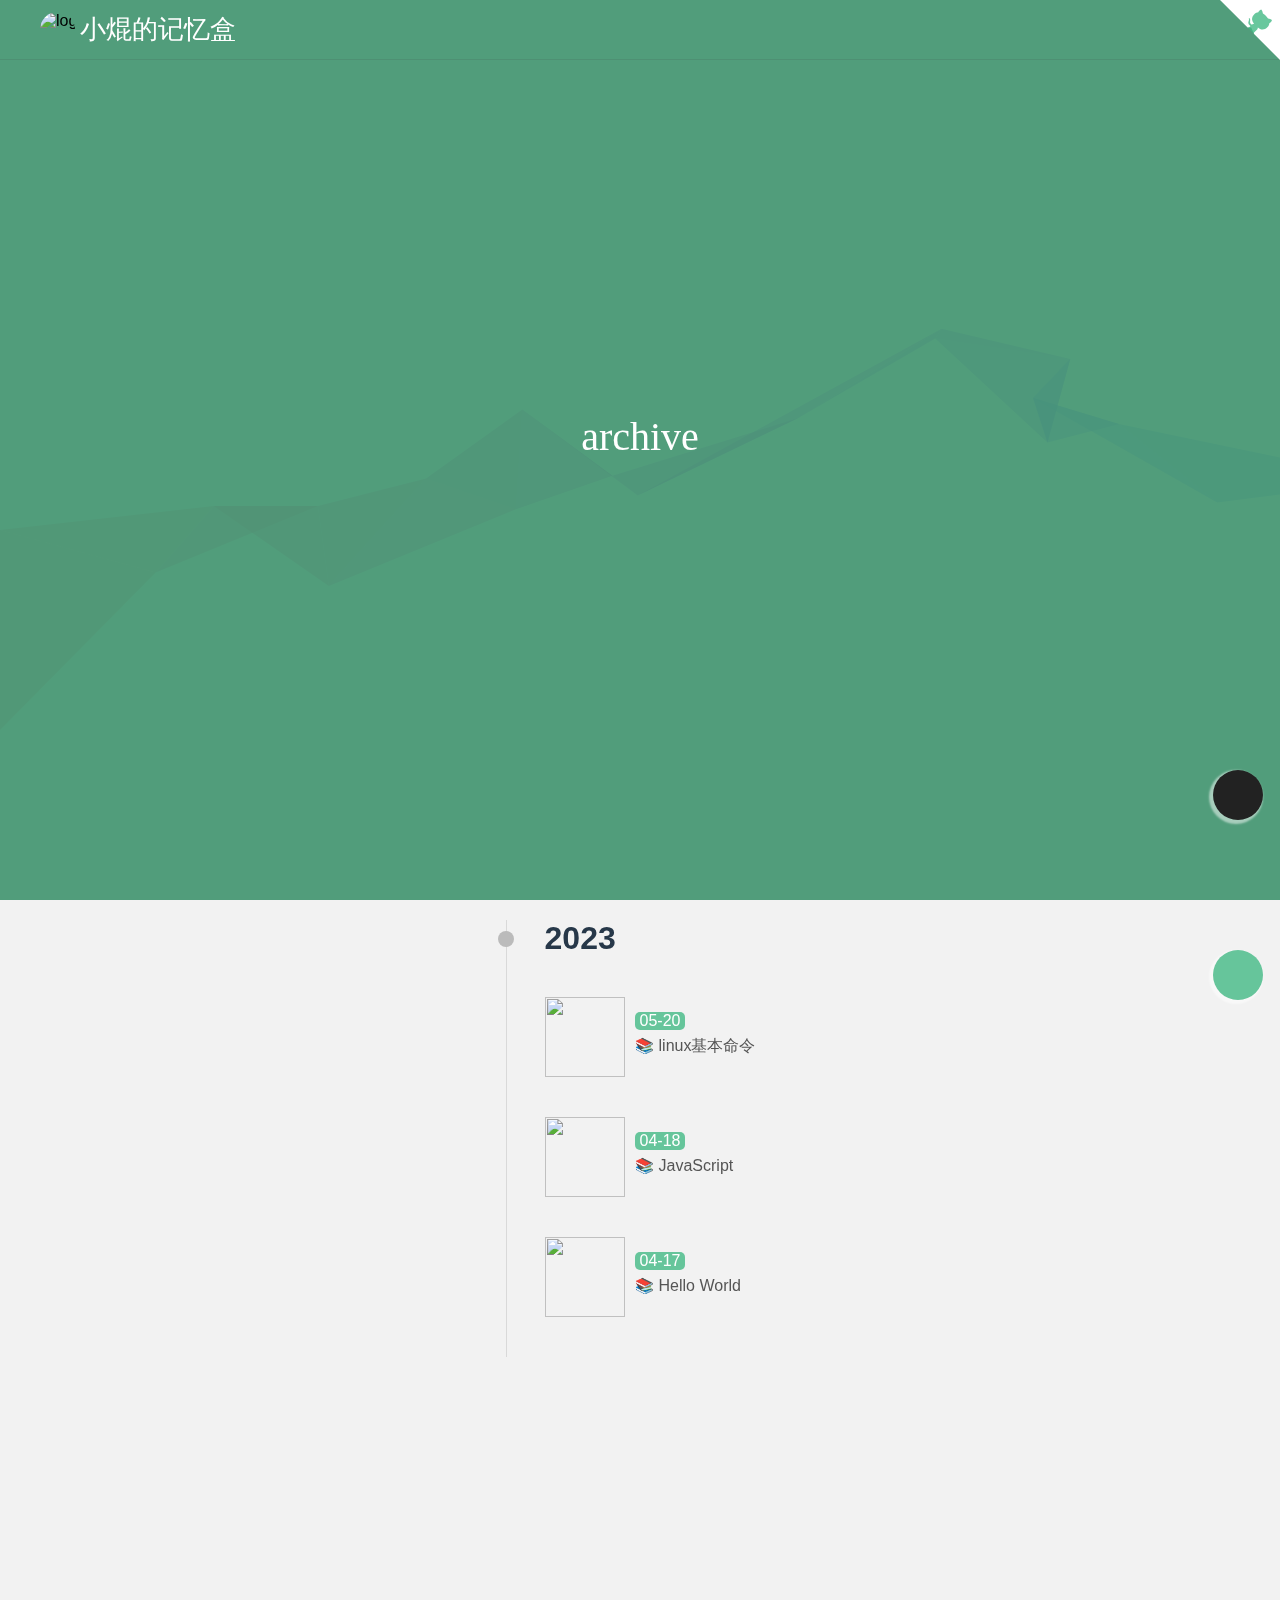
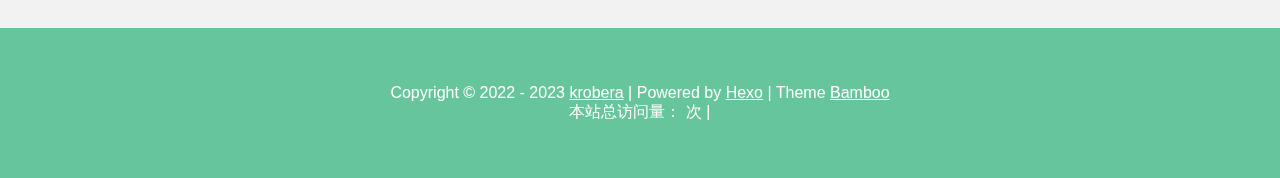
==== commit 5859fdd7: "new" ====
--- a/archives/index.html
+++ b/archives/index.html
@@ -483,6 +483,23 @@
           <li class="post-item" data-aos="fade-left">
             
             <div class="post-img-box">
+              <a href="/2023/05/20/linux%E5%9F%BA%E6%9C%AC%E5%91%BD%E4%BB%A4/" class="post-img " style="background-size: cover; 
+                background-position: center center;">
+                <img class="lazyload lazyload placeholder" src="https://pica.zhimg.com/80/v2-573ac3e25de03fad9c32add5a05e5cfc_1440w.webp" class="lazyload placeholder" data-srcset="https://pica.zhimg.com/80/v2-573ac3e25de03fad9c32add5a05e5cfc_1440w.webp" srcset="https://pic1.zhimg.com/v2-cd38920285d125be80b3eb504052c550_b.webp" alt="">
+              </a>
+            </div>
+            <div class="post-date-title">
+              <div>
+                <span class="post-date">05-20</span>
+              </div>
+              <a class="post-title" href="/2023/05/20/linux%E5%9F%BA%E6%9C%AC%E5%91%BD%E4%BB%A4/">linux基本命令</a>
+            </div>
+          </li>
+        
+          
+          <li class="post-item" data-aos="fade-left">
+            
+            <div class="post-img-box">
               <a href="/2023/04/18/JavaScript/" class="post-img " style="background-size: cover; 
                 background-position: center center;">
                 <img class="lazyload lazyload placeholder" src="https://pic3.zhimg.com/80/v2-5f7cb7e900b9dcf5354c3d4d2c5cc3c2_1440w.webp" class="lazyload placeholder" data-srcset="https://pic3.zhimg.com/80/v2-5f7cb7e900b9dcf5354c3d4d2c5cc3c2_1440w.webp" srcset="https://pic1.zhimg.com/v2-cd38920285d125be80b3eb504052c550_b.webp" alt="">
@@ -818,7 +835,7 @@
   type="playlist"
   id="8062553743"
   fixed='true'
-  autoplay='true'
+  autoplay='false'
   theme='#42b983'
   loop='all'
   order='random'
@@ -1329,10 +1346,6 @@
 <!-- 鼠标点击特效 -->
 <!-- 爱心点击 -->
 
-  
-    <script src="/js/cursor/text.js"></script>
-  
-
 
 
 
